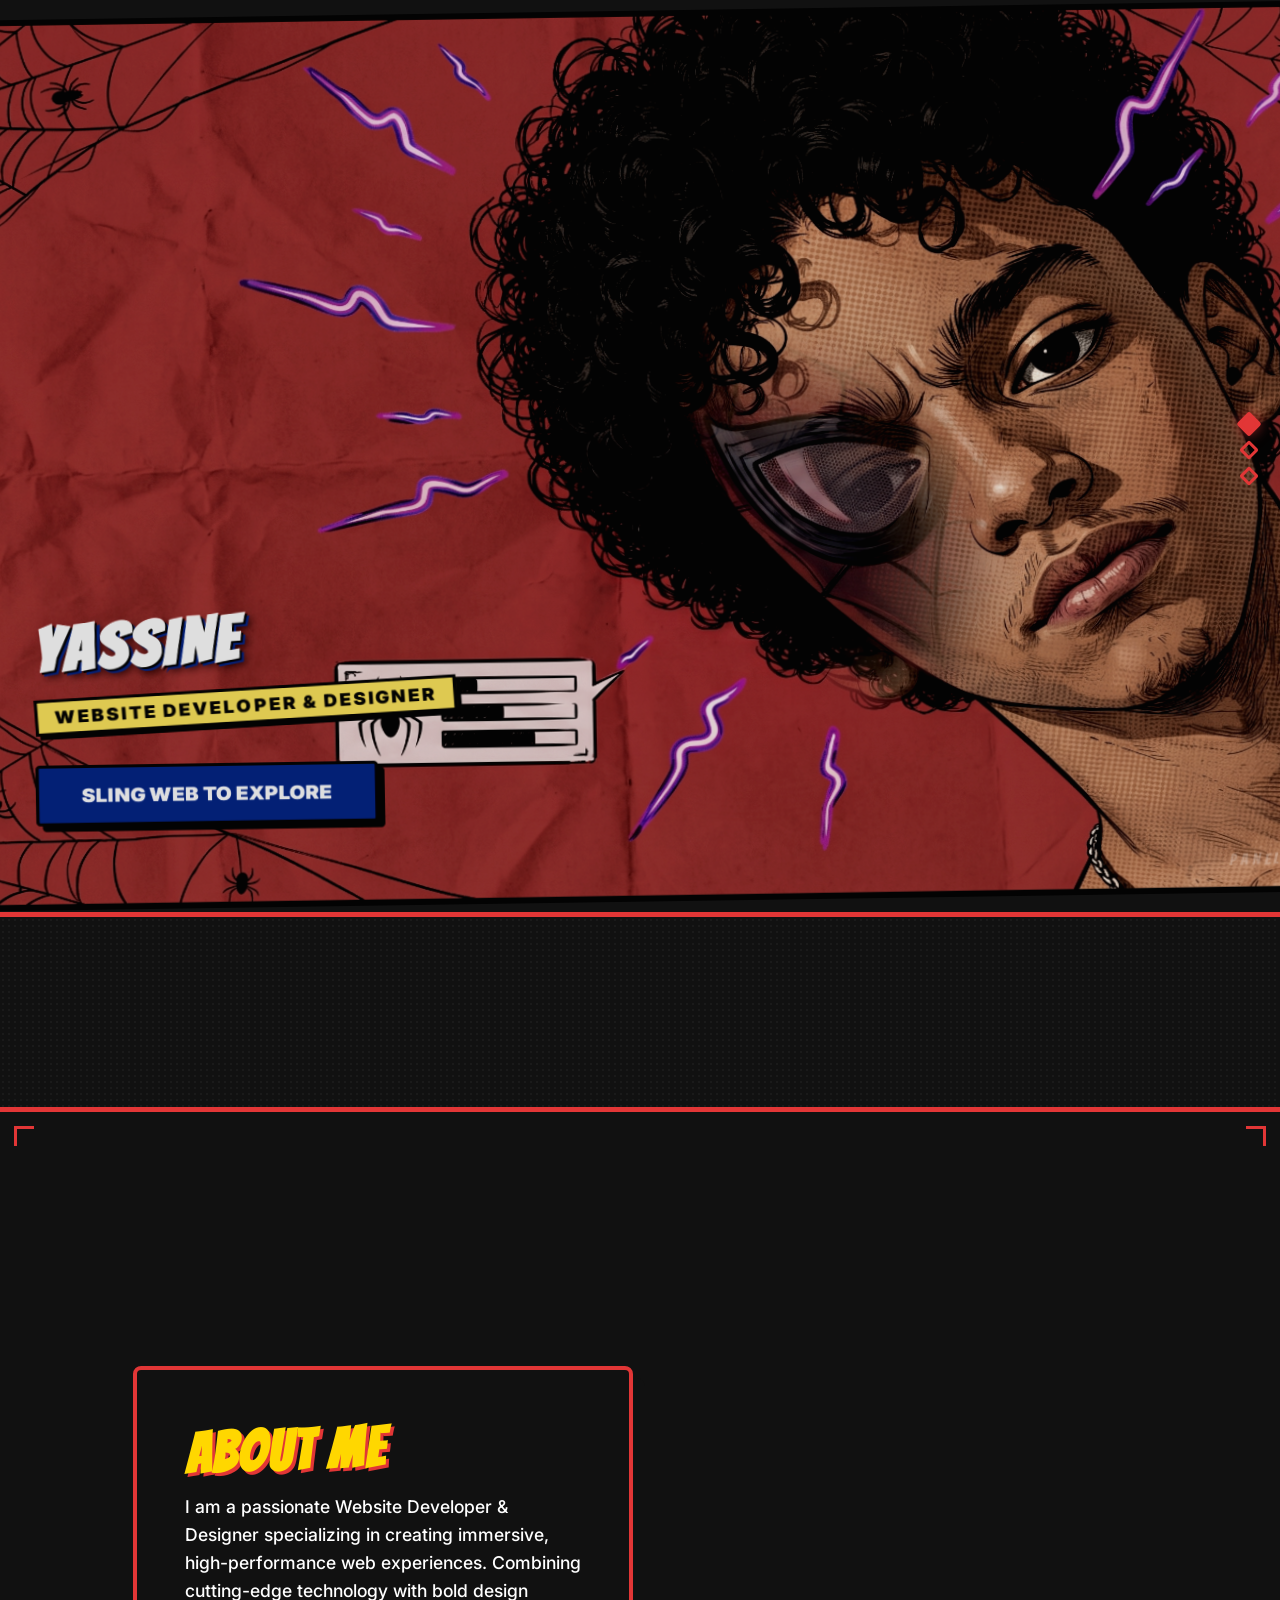
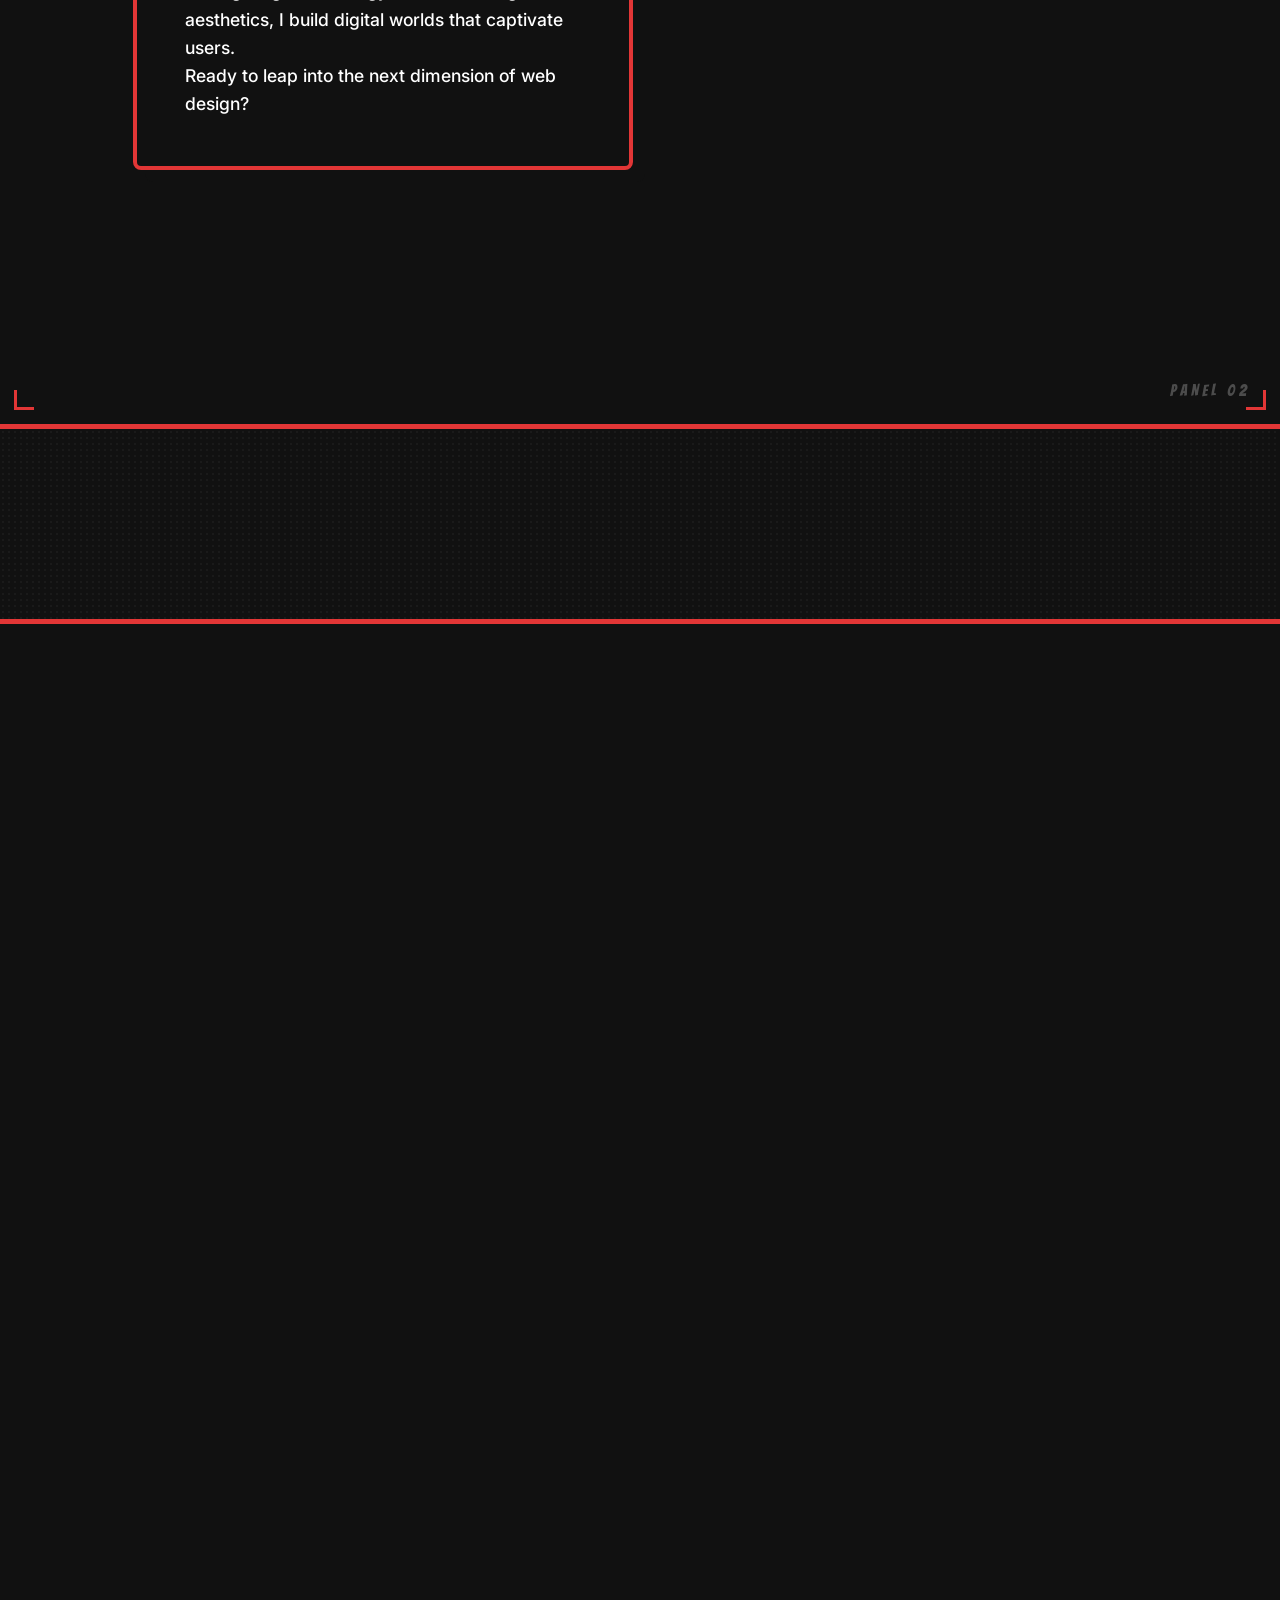
==== index.html @ cd7e31ed "Redesign Contact Section with dual-image canvas spotlight reveal" ====
<!DOCTYPE html>
<html lang="en">
<head>
    <meta charset="UTF-8">
    <meta name="viewport" content="width=device-width, initial-scale=1.0">
    <title>Yassine - Spider-Man Theme</title>
    <link rel="stylesheet" href="styles.css?v=5">
    <!-- Google Fonts for a comic book style -->
    <link href="https://fonts.googleapis.com/css2?family=Bangers&family=Inter:wght@400;700;900&display=swap" rel="stylesheet">
</head>
<body>

    <!-- ═══════════════ COMIC PANEL INDICATOR ═══════════════ -->
    <div class="comic-panel-indicator" id="panel-indicator">
        <span class="panel-dot active" data-panel="0"></span>
        <span class="panel-dot" data-panel="1"></span>
        <span class="panel-dot" data-panel="2"></span>
    </div>

    <!-- ═══════════════ PANEL 1 — HERO ═══════════════ -->
    <div class="comic-panel" id="panel-hero">
        <div class="panel-border">
            <div class="panel-corner panel-corner-tl"></div>
            <div class="panel-corner panel-corner-tr"></div>
            <div class="panel-corner panel-corner-bl"></div>
            <div class="panel-corner panel-corner-br"></div>
        </div>
        <section class="hero-section">
            <!-- Mouse reveal background effect -->
            <div class="hero-wrap">
                <div class="hero-base-img" style="background-image:url('Character_face_textured_backgrou…_2K_202607132149.jpeg');"></div>
                <canvas id="reveal-canvas"></canvas>
                <div class="hero-reveal-img" id="reveal-img" style="background-image:url('Change_character_to_cartoon_mask_202607132333.jpeg');"></div>
            </div>

            <!-- Content in the left corner -->
            <div class="hero-content">
                <div class="left-corner-container">
                    <h1 class="name-title">YASSINE</h1>
                    <h2 class="subtitle-info">Website Developer &amp; Designer</h2>
                    <button class="spidey-btn">
                        <span class="btn-text">Sling Web to Explore</span>
                        <span class="btn-shadow"></span>
                    </button>
                </div>
            </div>

            <!-- Panel number caption -->
            <div class="panel-caption">PANEL 01</div>
        </section>
    </div>

    <!-- ═══════════════ COMIC GUTTER (Hero → About) ═══════════════ -->
    <div class="comic-gutter" id="gutter-1">
        <div class="gutter-inner">
            <!-- Action lines SVG burst -->
            <svg class="action-lines" viewBox="0 0 1200 200" preserveAspectRatio="none">
                <g class="action-lines-group">
                    <line x1="600" y1="100" x2="0"    y2="0"   stroke="#e23636" stroke-width="2" opacity="0.5"/>
                    <line x1="600" y1="100" x2="150"  y2="0"   stroke="#e23636" stroke-width="1.5" opacity="0.4"/>
                    <line x1="600" y1="100" x2="300"  y2="0"   stroke="#0033cc" stroke-width="1" opacity="0.3"/>
                    <line x1="600" y1="100" x2="450"  y2="0"   stroke="#e23636" stroke-width="2" opacity="0.5"/>
                    <line x1="600" y1="100" x2="750"  y2="0"   stroke="#0033cc" stroke-width="1.5" opacity="0.4"/>
                    <line x1="600" y1="100" x2="900"  y2="0"   stroke="#e23636" stroke-width="1" opacity="0.3"/>
                    <line x1="600" y1="100" x2="1050" y2="0"   stroke="#0033cc" stroke-width="2" opacity="0.5"/>
                    <line x1="600" y1="100" x2="1200" y2="0"   stroke="#e23636" stroke-width="1.5" opacity="0.4"/>
                    <line x1="600" y1="100" x2="0"    y2="200" stroke="#0033cc" stroke-width="1.5" opacity="0.4"/>
                    <line x1="600" y1="100" x2="150"  y2="200" stroke="#e23636" stroke-width="1" opacity="0.3"/>
                    <line x1="600" y1="100" x2="300"  y2="200" stroke="#0033cc" stroke-width="2" opacity="0.5"/>
                    <line x1="600" y1="100" x2="450"  y2="200" stroke="#e23636" stroke-width="1.5" opacity="0.4"/>
                    <line x1="600" y1="100" x2="750"  y2="200" stroke="#0033cc" stroke-width="1" opacity="0.3"/>
                    <line x1="600" y1="100" x2="900"  y2="200" stroke="#e23636" stroke-width="2" opacity="0.5"/>
                    <line x1="600" y1="100" x2="1050" y2="200" stroke="#0033cc" stroke-width="1.5" opacity="0.4"/>
                    <line x1="600" y1="100" x2="1200" y2="200" stroke="#e23636" stroke-width="2" opacity="0.5"/>
                </g>
            </svg>
            <span class="gutter-sfx">THWIP!</span>
        </div>
    </div>

    <!-- ═══════════════ PANEL 2 — ABOUT ME ═══════════════ -->
    <div class="comic-panel" id="panel-about">
        <div class="panel-border">
            <div class="panel-corner panel-corner-tl"></div>
            <div class="panel-corner panel-corner-tr"></div>
            <div class="panel-corner panel-corner-bl"></div>
            <div class="panel-corner panel-corner-br"></div>
        </div>
        <section class="about-me-section" id="about-me">
            <video class="about-me-video" id="about-video" muted playsinline preload="auto">
                <source src="lmosta3mal 2.mp4" type="video/mp4">
            </video>

            <div class="about-me-card">
                <h2>About Me</h2>
                <p>I am a passionate Website Developer &amp; Designer specializing in creating immersive, high-performance web experiences. Combining cutting-edge technology with bold design aesthetics, I build digital worlds that captivate users.</p>
                <p class="highlight">Ready to leap into the next dimension of web design?</p>
            </div>

            <div class="panel-caption">PANEL 02</div>
        </section>
    </div>

    <!-- ═══════════════ COMIC GUTTER (About → Projects) ═══════════════ -->
    <div class="comic-gutter" id="gutter-2">
        <div class="gutter-inner">
            <svg class="action-lines" viewBox="0 0 1200 200" preserveAspectRatio="none">
                <g class="action-lines-group">
                    <line x1="0"   y1="100" x2="1200" y2="0"   stroke="#e23636" stroke-width="2" opacity="0.5"/>
                    <line x1="0"   y1="100" x2="1200" y2="50"  stroke="#0033cc" stroke-width="1.5" opacity="0.4"/>
                    <line x1="0"   y1="100" x2="1200" y2="100" stroke="#e23636" stroke-width="1" opacity="0.3"/>
                    <line x1="0"   y1="100" x2="1200" y2="150" stroke="#0033cc" stroke-width="1.5" opacity="0.4"/>
                    <line x1="0"   y1="100" x2="1200" y2="200" stroke="#e23636" stroke-width="2" opacity="0.5"/>
                    <line x1="200" y1="0"   x2="1000" y2="200" stroke="#0033cc" stroke-width="1" opacity="0.2"/>
                    <line x1="400" y1="0"   x2="800"  y2="200" stroke="#e23636" stroke-width="1.5" opacity="0.3"/>
                    <line x1="600" y1="0"   x2="600"  y2="200" stroke="#0033cc" stroke-width="2" opacity="0.4"/>
                    <line x1="800" y1="0"   x2="400"  y2="200" stroke="#e23636" stroke-width="1" opacity="0.2"/>
                    <line x1="1000" y1="0"  x2="200"  y2="200" stroke="#0033cc" stroke-width="1.5" opacity="0.3"/>
                </g>
            </svg>
            <span class="gutter-sfx">WHOOSH!</span>
        </div>
    </div>

    <!-- ═══════════════ PANEL 3 — PROJECTS ═══════════════ -->
    <div class="comic-panel" id="panel-projects">
        <div class="panel-border">
            <div class="panel-corner panel-corner-tl"></div>
            <div class="panel-corner panel-corner-tr"></div>
            <div class="panel-corner panel-corner-bl"></div>
            <div class="panel-corner panel-corner-br"></div>
        </div>
        <div class="comic-grid-wrapper" id="projects-wrapper">
            <div class="projects-header-grid">
                <h2>THE PROJECT FILES</h2>
                <p>HOVER TO REVEAL</p>
            </div>
            <div class="comic-page-grid">
                <!-- Project 1 (Tall) -->
                <div class="grid-panel panel-1">
                    <div class="panel-inner">
                        <div class="iframe-wrapper">
                            <iframe src="https://riham-construction.netlify.app" loading="lazy" scrolling="no" title="Riham Construction"></iframe>
                        </div>
                        <div class="comic-halftone-texture"></div>
                        <div class="panel-content">
                            <h3>RIHAM CONSTRUCTION</h3>
                            <a href="https://riham-construction.netlify.app" target="_blank" class="grid-btn">VISIT SITE</a>
                        </div>
                        <div class="sfx-popup">THWIP!</div>
                    </div>
                </div>
                <!-- Project 2 (Square) -->
                <div class="grid-panel panel-2">
                    <div class="panel-inner">
                        <div class="iframe-wrapper">
                            <iframe src="https://3alem-o-t3alem.netlify.app/" loading="lazy" scrolling="no" title="3alem o T3alem"></iframe>
                        </div>
                        <div class="comic-halftone-texture"></div>
                        <div class="panel-content">
                            <h3>3ALEM O T3ALEM</h3>
                            <a href="https://3alem-o-t3alem.netlify.app/" target="_blank" class="grid-btn">VISIT SITE</a>
                        </div>
                        <div class="sfx-popup">BAM!</div>
                    </div>
                </div>
                <!-- Project 3 (Square) -->
                <div class="grid-panel panel-3">
                    <div class="panel-inner">
                        <div class="iframe-wrapper">
                            <iframe src="https://ecomaroc-project.netlify.app/" loading="lazy" scrolling="no" title="EcoMaroc"></iframe>
                        </div>
                        <div class="comic-halftone-texture"></div>
                        <div class="panel-content">
                            <h3>ECOMAROC</h3>
                            <a href="https://ecomaroc-project.netlify.app/" target="_blank" class="grid-btn">VISIT SITE</a>
                        </div>
                        <div class="sfx-popup">POW!</div>
                    </div>
                </div>
                <!-- Project 4 (Wide) -->
                <div class="grid-panel panel-4">
                    <div class="panel-inner">
                        <div class="iframe-wrapper">
                            <iframe src="https://prismaoa.netlify.app" loading="lazy" scrolling="no" title="Prisma OA"></iframe>
                        </div>
                        <div class="comic-halftone-texture"></div>
                        <div class="panel-content">
                            <h3>PRISMA OA</h3>
                            <a href="https://prismaoa.netlify.app" target="_blank" class="grid-btn">VISIT SITE</a>
                        </div>
                        <div class="sfx-popup">SNIKT!</div>
                    </div>
                </div>
                <!-- Project 5 (Square) -->
                <div class="grid-panel panel-5">
                    <div class="panel-inner">
                        <div class="iframe-wrapper">
                            <iframe src="https://prmpti.netlify.app" loading="lazy" scrolling="no" title="Prmpti"></iframe>
                        </div>
                        <div class="comic-halftone-texture"></div>
                        <div class="panel-content">
                            <h3>PRMPTI</h3>
                            <a href="https://prmpti.netlify.app" target="_blank" class="grid-btn">VISIT SITE</a>
                        </div>
                        <div class="sfx-popup">WHAM!</div>
                    </div>
                </div>
                <!-- Project 6 (Tall) -->
                <div class="grid-panel panel-6">
                    <div class="panel-inner">
                        <div class="iframe-wrapper">
                            <iframe src="https://studioslux.netlify.app" loading="lazy" scrolling="no" title="Studios Lux"></iframe>
                        </div>
                        <div class="comic-halftone-texture"></div>
                        <div class="panel-content">
                            <h3>STUDIOS LUX</h3>
                            <a href="https://studioslux.netlify.app" target="_blank" class="grid-btn">VISIT SITE</a>
                        </div>
                        <div class="sfx-popup">ZAP!</div>
                    </div>
                </div>
                <!-- Project 7 (Wide) -->
                <div class="grid-panel panel-7">
                    <div class="panel-inner">
                        <div class="iframe-wrapper">
                            <iframe src="https://dashbordme.netlify.app" loading="lazy" scrolling="no" title="Dashbord Me"></iframe>
                        </div>
                        <div class="comic-halftone-texture"></div>
                        <div class="panel-content">
                            <h3>DASHBORD ME</h3>
                            <a href="https://dashbordme.netlify.app" target="_blank" class="grid-btn">VISIT SITE</a>
                        </div>
                        <div class="sfx-popup">KRACK!</div>
                    </div>
                </div>
                <!-- Project 8 (Square) -->
                <div class="grid-panel panel-8">
                    <div class="panel-inner">
                        <div class="iframe-wrapper">
                            <iframe src="https://waletusd.netlify.app" loading="lazy" scrolling="no" title="Walet USD"></iframe>
                        </div>
                        <div class="comic-halftone-texture"></div>
                        <div class="panel-content">
                            <h3>WALET USD</h3>
                            <a href="https://waletusd.netlify.app" target="_blank" class="grid-btn">VISIT SITE</a>
                        </div>
                        <div class="sfx-popup">BOOM!</div>
                    </div>
                </div>
                <!-- Project 9 (Wide) -->
                <div class="grid-panel panel-9">
                    <div class="panel-inner">
                        <div class="iframe-wrapper">
                            <iframe src="https://adhdpre.netlify.app" loading="lazy" scrolling="no" title="ADHD Pre"></iframe>
                        </div>
                        <div class="comic-halftone-texture"></div>
                        <div class="panel-content">
                            <h3>ADHD PRE</h3>
                            <a href="https://adhdpre.netlify.app" target="_blank" class="grid-btn">VISIT SITE</a>
                        </div>
                        <div class="sfx-popup">SMASH!</div>
                    </div>
                </div>
                <!-- Project 10 -->
                <div class="grid-panel panel-10">
                    <div class="panel-inner">
                        <div class="iframe-wrapper">
                            <iframe src="https://morocowonders.vercel.app/" loading="lazy" scrolling="no" title="Morocco Wonders"></iframe>
                        </div>
                        <div class="comic-halftone-texture"></div>
                        <div class="panel-content">
                            <h3>MOROCCO WONDERS</h3>
                            <a href="https://morocowonders.vercel.app/" target="_blank" class="grid-btn">VISIT SITE</a>
                        </div>
                        <div class="sfx-popup">THWIP!</div>
                    </div>
                </div>
            </div>
        </div>
    </div>

    <!-- ═══════════════ PANEL 4 — CONTACT ═══════════════ -->
    <div class="comic-panel contact-section" id="panel-contact">
        
        <!-- Dual Image Canvas Spotlight Setup -->
        <div class="contact-base-img" style="background-image:url('Character_with_mask_and_outfit_202607132314.jpeg');"></div>
        <canvas id="contact-reveal-canvas" style="display: none;"></canvas>
        <div class="contact-reveal-img" id="contact-reveal-img" style="background-image:url('Character_hanging_upside_down_web_202607141849.jpeg');"></div>

        <!-- UI Layer (Everything above the images) -->
        <div class="contact-ui-layer">
            
            <!-- Top Bar -->
            <div class="contact-top-bar">
                <div class="contact-logo">YASSINE<br>CHAIBI</div>
                <div class="contact-top-right">
                    <a href="#" class="contact-store-btn">
                        <svg width="16" height="16" viewBox="0 0 24 24" fill="none" stroke="currentColor" stroke-width="2" stroke-linecap="round" stroke-linejoin="round"><path d="M6 2L3 6v14a2 2 0 0 0 2 2h14a2 2 0 0 0 2-2V6l-3-4z"></path><line x1="3" y1="6" x2="21" y2="6"></line><path d="M16 10a4 4 0 0 1-8 0"></path></svg>
                        STORE
                    </a>
                    <button class="contact-menu-btn">
                        <span></span><span></span>
                    </button>
                </div>
            </div>

            <!-- Center Headline -->
            <div class="contact-headline-wrap">
                <div class="contact-signature">Let's build something amazing</div>
                <h2 class="contact-headline">ALWAYS <span class="accent-word">BRINGING</span><br>THE FIGHT.</h2>
            </div>

            <!-- Left & Right Columns -->
            <div class="contact-columns">
                <div class="contact-col left-col">
                    <div class="col-label">PAGES</div>
                    <ul class="col-nav">
                        <li><a href="#">HOME</a></li>
                        <li><a href="#">ON TRACK</a></li>
                        <li><a href="#">OFF TRACK</a></li>
                        <li><a href="#">CALENDAR</a></li>
                        <li><a href="#" class="accent-link">STORE</a></li>
                    </ul>
                </div>
                <div class="contact-col right-col">
                    <div class="col-label">FOLLOW ON</div>
                    <ul class="col-nav">
                        <li><a href="#">TIKTOK</a></li>
                        <li><a href="#">INSTAGRAM</a></li>
                        <li><a href="#">YOUTUBE</a></li>
                        <li><a href="#">TWITCH</a></li>
                    </ul>
                </div>
            </div>

            <!-- Bottom Bar -->
            <div class="contact-bottom-bar">
                <div class="partner-logos">
                    <span>Google</span>
                    <span>Ralph Lauren</span>
                    <span>Android</span>
                    <span>Uber</span>
                    <span>Quadrant</span>
                    <span>Bell</span>
                </div>
                <a href="mailto:chaibiyassine0801@gmail.com" class="contact-cta-btn">BUSINESS ENQUIRIES <svg width="16" height="16" viewBox="0 0 24 24" fill="none" stroke="currentColor" stroke-width="2" stroke-linecap="round" stroke-linejoin="round"><path d="M7 17l9.2-9.2M17 17V7H7"/></svg></a>
            </div>

        </div>
    </div>

    <!-- ═══════════════════════════════════════════════════ -->
    <!-- SCRIPTS -->
    <!-- ═══════════════════════════════════════════════════ -->

    <script>
    /* ── Hero Spotlight Reveal ── */
    (function() {
      const SPOTLIGHT_R = 260;
      const canvas = document.getElementById('reveal-canvas');
      const imgLayer = document.getElementById('reveal-img');
      const ctx = canvas.getContext('2d');
      const prefersReducedMotion = window.matchMedia('(prefers-reduced-motion: reduce)');

      function resizeCanvas() {
        canvas.width = window.innerWidth;
        canvas.height = window.innerHeight;
      }
      resizeCanvas();
      window.addEventListener('resize', resizeCanvas);

      const mouse = { x: canvas.width / 2, y: canvas.height / 2 };
      const smooth = { x: canvas.width / 2, y: canvas.height / 2 };
      let lastMouseMoveTime = 0;
      const MOUSE_TIMEOUT = 2000;

      window.addEventListener('mousemove', function(e) {
        mouse.x = e.clientX; mouse.y = e.clientY;
        lastMouseMoveTime = Date.now();
      });
      window.addEventListener('mouseleave', function() { lastMouseMoveTime = 0; });

      function loop() {
        const now = Date.now();
        let targetX = mouse.x, targetY = mouse.y;
        if (prefersReducedMotion.matches) {
            targetX = canvas.width / 2; targetY = canvas.height / 2;
        } else {
            const timeSinceMouse = now - lastMouseMoveTime;
            if (timeSinceMouse > MOUSE_TIMEOUT) {
                const t = now * 0.001;
                const ampX = canvas.width * 0.35, ampY = canvas.height * 0.35;
                const cx = canvas.width / 2, cy = canvas.height / 2;
                targetX = cx + Math.sin(t * 0.5) * ampX;
                targetY = cy + Math.cos(t * 0.3) * ampY;
                mouse.x = targetX; mouse.y = targetY;
            }
        }
        smooth.x += (targetX - smooth.x) * 0.05;
        smooth.y += (targetY - smooth.y) * 0.05;
        ctx.clearRect(0, 0, canvas.width, canvas.height);
        var grad = ctx.createRadialGradient(smooth.x, smooth.y, 0, smooth.x, smooth.y, SPOTLIGHT_R);
        grad.addColorStop(0, 'rgba(255,255,255,1)');
        grad.addColorStop(0.4, 'rgba(255,255,255,1)');
        grad.addColorStop(0.6, 'rgba(255,255,255,0.75)');
        grad.addColorStop(0.75, 'rgba(255,255,255,0.4)');
        grad.addColorStop(0.88, 'rgba(255,255,255,0.12)');
        grad.addColorStop(1, 'rgba(255,255,255,0)');
        ctx.beginPath();
        ctx.arc(smooth.x, smooth.y, SPOTLIGHT_R, 0, Math.PI * 2);
        ctx.fillStyle = grad;
        ctx.fill();
        var dataUrl = canvas.toDataURL();
        imgLayer.style.webkitMaskImage = 'url(' + dataUrl + ')';
        imgLayer.style.maskImage = 'url(' + dataUrl + ')';
        imgLayer.style.webkitMaskSize = '100% 100%';
        imgLayer.style.maskSize = '100% 100%';
        requestAnimationFrame(loop);
      }
      requestAnimationFrame(loop);
    })();
    </script>

    <script>
    /* ── About Me Video Ping-Pong ── */
    (function() {
      const aboutVideo = document.getElementById('about-video');
      let isReversing = false;
      let lastTime = performance.now();

      function pingPong(now) {
          if (!aboutVideo.duration) { lastTime = now; requestAnimationFrame(pingPong); return; }
          const delta = (now - lastTime) / 1000;
          lastTime = now;
          if (!isReversing) {
              if (aboutVideo.paused) aboutVideo.play().catch(e => {});
              if (aboutVideo.currentTime >= aboutVideo.duration - 0.05) { isReversing = true; aboutVideo.pause(); }
          } else {
              if (!aboutVideo.paused) aboutVideo.pause();
              aboutVideo.currentTime = Math.max(0, aboutVideo.currentTime - delta);
              if (aboutVideo.currentTime <= 0.05) { isReversing = false; }
          }
          requestAnimationFrame(pingPong);
      }
      requestAnimationFrame(pingPong);
    })();
    </script>

    <script>
    /* ══════════════════════════════════════════════════
       COMIC BOOK SCROLL TRANSITIONS
       ══════════════════════════════════════════════════ */
    document.addEventListener('DOMContentLoaded', () => {

        // ── 1. Panel scroll reveal animations ──
        const panels = document.querySelectorAll('.comic-panel');
        const gutters = document.querySelectorAll('.comic-gutter');
        const dots = document.querySelectorAll('.panel-dot');

        function animatePanels() {
            const vh = window.innerHeight;

            panels.forEach((panel, i) => {
                const rect = panel.getBoundingClientRect();
                
                // Target progress based on exact scroll position
                const targetProgress = rect.top / vh; 
                const targetExitProgress = Math.max(0, Math.min(1, 1 - (rect.bottom / vh)));

                // Initialize scroll data for physics (Lerp) if not exists
                if (!panel.scrollData) {
                    panel.scrollData = { progress: targetProgress, exitProgress: targetExitProgress };
                }

                // Apply Lerp (Linear Interpolation) for buttery smooth momentum
                panel.scrollData.progress += (targetProgress - panel.scrollData.progress) * 0.08;
                panel.scrollData.exitProgress += (targetExitProgress - panel.scrollData.exitProgress) * 0.08;

                const progress = panel.scrollData.progress;
                const exitProgress = panel.scrollData.exitProgress;

                // Add 3D perspective to the panel container for true tumbling depth
                panel.style.perspective = '1500px';

                if (i === 0) {
                    // Hero panel: peel away, turn black & white, go wide
                    panel.style.transform = `scaleX(${1 + exitProgress * 0.15}) scaleY(${1 - exitProgress * 0.05}) rotate(${exitProgress * -2}deg)`;
                    panel.style.filter = `grayscale(${exitProgress * 100}%) contrast(${100 + exitProgress * 50}%)`;
                    panel.style.opacity = 1 - exitProgress * 0.3;
                    
                    // Internal Parallax for Hero
                    const heroTitle = panel.querySelector('.hero-title');
                    if (heroTitle) heroTitle.style.transform = `translateY(${exitProgress * 150}px)`;

                } else {
                    if (progress >= 1) {
                        // Not in view yet (below screen)
                        panel.style.opacity = 0;
                        panel.style.transform = `translateY(120px) rotateX(-20deg) rotateY(${i % 2 === 0 ? 10 : -10}deg) scale(0.85)`;
                        panel.style.filter = 'none';
                    } else if (progress > 0 && rect.bottom > vh) {
                        // Panel is entering from bottom (Tumbling 3D entrance)
                        const enterT = Math.max(0, Math.min(1, 1 - progress)); // 0=just entering, 1=fully in

                        const isEven = i % 2 === 0;
                        const rotateZ = (1 - enterT) * (isEven ? 5 : -5);
                        const rotateX = (1 - enterT) * -20; // Tumble backward
                        const rotateY = (1 - enterT) * (isEven ? 10 : -10); 
                        const translateY = (1 - enterT) * 150;
                        const scale = 0.85 + enterT * 0.15;

                        panel.style.transform = `translateY(${translateY}px) rotateX(${rotateX}deg) rotateY(${rotateY}deg) rotateZ(${rotateZ}deg) scale(${scale})`;
                        panel.style.opacity = Math.min(1, enterT * 1.5);
                        panel.style.filter = 'none';

                        // Clip-path wipe
                        const clipProgress = Math.min(100, enterT * 130);
                        if (isEven) {
                            panel.style.clipPath = `polygon(0 0, ${clipProgress}% 0, ${clipProgress}% 100%, 0 100%)`;
                        } else {
                            panel.style.clipPath = `polygon(${100 - clipProgress}% 0, 100% 0, 100% 100%, ${100 - clipProgress}% 100%)`;
                        }
                    } else if (rect.bottom < vh) {
                        // Panel is exiting UPWARDS out of view
                        panel.style.transform = `scaleX(${1 + exitProgress * 0.1}) scaleY(${1 - exitProgress * 0.05})`;
                        panel.style.filter = `grayscale(${exitProgress * 100}%) contrast(${100 + exitProgress * 40}%) sepia(${exitProgress * 20}%)`;
                        panel.style.opacity = 1 - exitProgress * 0.2;
                        panel.style.clipPath = 'none';
                    } else {
                        // Fully resting in view
                        panel.style.transform = 'translateY(0) rotateX(0) rotateY(0) rotateZ(0) scale(1)';
                        panel.style.opacity = 1;
                        panel.style.clipPath = 'none';
                        panel.style.filter = 'none';
                    }

                    // --- Internal Parallax ---
                    // Example: Shift headers slightly based on enterT to create depth
                    const innerContent = panel.querySelector('.contact-headline, .projects-header-grid, .about-me-card');
                    if (innerContent && progress > 0 && progress < 1) {
                        const enterT = 1 - progress;
                        innerContent.style.transform = `translateY(${enterT * 50}px)`;
                    } else if (innerContent) {
                        innerContent.style.transform = `translateY(0)`;
                    }
                }
            });

            // ── Gutter animations (action lines & SFX burst with momentum) ──
            gutters.forEach(gutter => {
                const rect = gutter.getBoundingClientRect();
                const gutterCenter = rect.top + rect.height / 2;
                
                // Target proximity
                const distFromCenter = Math.abs(gutterCenter - vh / 2);
                const targetProximity = Math.max(0, 1 - distFromCenter / (vh * 0.6));

                // Lerp proximity for smooth explosions
                if (!gutter.scrollData) gutter.scrollData = { proximity: 0 };
                gutter.scrollData.proximity += (targetProximity - gutter.scrollData.proximity) * 0.1;
                const proximity = gutter.scrollData.proximity;

                const sfx = gutter.querySelector('.gutter-sfx');
                const lines = gutter.querySelector('.action-lines-group');

                if (proximity > 0.05) {
                    gutter.classList.add('active');
                    if (sfx) {
                        // Add horizontal fly-by motion to SFX
                        const flyX = (1 - proximity) * (gutterCenter > vh/2 ? 100 : -100); 
                        sfx.style.transform = `translateX(${flyX}px) scale(${0.5 + proximity * 0.8}) rotate(${-5 + proximity * 5}deg)`;
                        sfx.style.opacity = proximity;
                    }
                    if (lines) {
                        lines.style.transform = `scale(${0.8 + proximity * 0.3})`;
                        lines.style.opacity = proximity * 0.8;
                    }
                } else {
                    gutter.classList.remove('active');
                    if (sfx) { sfx.style.opacity = 0; sfx.style.transform = `translateX(100px) scale(0.5)`; }
                    if (lines) { lines.style.opacity = 0; }
                }
            });

            // ── Panel indicator dots ──
            let activePanel = 0;
            panels.forEach((panel, i) => {
                const rect = panel.getBoundingClientRect();
                if (rect.top < vh * 0.5 && rect.bottom > vh * 0.3) {
                    activePanel = i;
                }
            });
            dots.forEach((dot, i) => {
                dot.classList.toggle('active', i === activePanel);
            });

            requestAnimationFrame(animatePanels);
        }
        animatePanels();



        // ── 3. Click panel dots to scroll ──
        dots.forEach(dot => {
            dot.addEventListener('click', () => {
                const panelIndex = parseInt(dot.dataset.panel);
                if (panels[panelIndex]) {
                    panels[panelIndex].scrollIntoView({ behavior: 'smooth', block: 'start' });
                }
            });
        });

        // ── 4. Contact Section Canvas Spotlight Reveal ──
        (function() {
            const SPOTLIGHT_R = window.innerWidth < 768 ? 150 : 250;
            const canvas = document.getElementById('contact-reveal-canvas');
            const imgLayer = document.getElementById('contact-reveal-img');
            const contactSection = document.getElementById('panel-contact');
            
            if (!canvas || !imgLayer || !contactSection) return;
            
            const ctx = canvas.getContext('2d');
            
            function resizeCanvas() { 
                const rect = contactSection.getBoundingClientRect();
                canvas.width = rect.width; 
                canvas.height = rect.height; 
            }
            resizeCanvas();
            window.addEventListener('resize', resizeCanvas);

            const mouse = { x: -999, y: -999 };
            const smooth = { x: -999, y: -999 };
            let isHovering = false;

            contactSection.addEventListener('mousemove', e => { 
                // Get mouse coordinates relative to the contact section
                const rect = contactSection.getBoundingClientRect();
                mouse.x = e.clientX - rect.left; 
                mouse.y = e.clientY - rect.top; 
                isHovering = true;
            });
            
            contactSection.addEventListener('mouseleave', () => {
                isHovering = false;
            });

            // Touch fallback for mobile
            contactSection.addEventListener('touchmove', e => {
                if (e.touches.length > 0) {
                    const rect = contactSection.getBoundingClientRect();
                    mouse.x = e.touches[0].clientX - rect.left;
                    mouse.y = e.touches[0].clientY - rect.top;
                    isHovering = true;
                }
            });

            let time = 0;

            function loop() {
                // If not hovering, do an auto-looping figure-8 or drift
                if (!isHovering) {
                    time += 0.01;
                    const cx = canvas.width / 2;
                    const cy = canvas.height / 2;
                    // Gentle figure-8 path
                    mouse.x = cx + Math.sin(time * 1.5) * (canvas.width * 0.25);
                    mouse.y = cy + Math.sin(time * 3) * (canvas.height * 0.15);
                }

                smooth.x += (mouse.x - smooth.x) * 0.1;
                smooth.y += (mouse.y - smooth.y) * 0.1;
                
                ctx.clearRect(0, 0, canvas.width, canvas.height);

                const grad = ctx.createRadialGradient(smooth.x, smooth.y, 0, smooth.x, smooth.y, SPOTLIGHT_R);
                grad.addColorStop(0, 'rgba(255,255,255,1)');
                grad.addColorStop(0.4, 'rgba(255,255,255,1)');
                grad.addColorStop(0.6, 'rgba(255,255,255,0.75)');
                grad.addColorStop(0.75, 'rgba(255,255,255,0.4)');
                grad.addColorStop(0.88, 'rgba(255,255,255,0.12)');
                grad.addColorStop(1, 'rgba(255,255,255,0)');

                ctx.beginPath();
                ctx.arc(smooth.x, smooth.y, SPOTLIGHT_R, 0, Math.PI * 2);
                ctx.fillStyle = grad;
                ctx.fill();

                const dataUrl = canvas.toDataURL();
                imgLayer.style.webkitMaskImage = 'url(' + dataUrl + ')';
                imgLayer.style.maskImage = 'url(' + dataUrl + ')';
                imgLayer.style.webkitMaskSize = '100% 100%';
                imgLayer.style.maskSize = '100% 100%';

                requestAnimationFrame(loop);
            }
            requestAnimationFrame(loop);
        })();
    });
    </script>
</body>
</html>
---- styles.css ----
:root {
    --spidey-red: #e23636;
    --spidey-blue: #0033cc;
    --spidey-dark: #111111;
    --spidey-light: #ffffff;
}

* {
    margin: 0;
    padding: 0;
    box-sizing: border-box;
}

body {
    font-family: 'Inter', sans-serif;
    background-color: var(--spidey-dark);
    overflow-x: hidden;
}

.hero-section {
    position: relative;
    width: 100vw;
    height: 100vh;
    background-color: var(--spidey-red);
    /* Fallback radial gradient to make it look dynamic if image doesn't load */
    background: radial-gradient(circle at 30% 70%, #ff4d4d, var(--spidey-red) 70%, #990000);
    overflow: hidden;
}

.hero-wrap {
  position: absolute;
  top: 0;
  left: 0;
  width: 100%;
  height: 100%;
  overflow: hidden;
  z-index: 1;
}
.hero-base-img,
.hero-reveal-img {
  position: absolute;
  inset: 0;
  background-size: cover;
  background-repeat: no-repeat;
  background-position: center;
}
.hero-base-img { z-index: 5; }
.hero-reveal-img { z-index: 7; pointer-events: none; }

#reveal-canvas { display: none; }

/* Navbar top left */
.navbar {
    position: absolute;
    top: 2rem;
    left: 4rem;
    z-index: 10;
    display: flex;
    align-items: center;
    justify-content: flex-start;
}

.nav-logo {
    display: flex;
    align-items: center;
    justify-content: center;
    animation: pulse 2s infinite;
}

.nav-logo svg {
    filter: drop-shadow(0 0 5px var(--spidey-red));
}

.nav-links {
    display: flex;
    list-style: none;
    gap: 1rem;
}

.nav-links a {
    text-decoration: none;
    color: var(--spidey-light);
    font-family: 'Inter', sans-serif;
    font-weight: 900;
    font-size: 0.85rem;
    text-transform: uppercase;
    letter-spacing: 1px;
    transition: all 0.2s ease;
    padding: 0.5rem 1rem;
    display: inline-block;
    border: 3px solid var(--spidey-dark);
    border-radius: 4px;
    box-shadow: 4px 4px 0px var(--spidey-dark);
    position: relative;
    overflow: hidden;
}

/* Halftone comic texture overlay on the buttons */
.nav-links a::before {
    content: '';
    position: absolute;
    inset: 0;
    background-image: radial-gradient(rgba(255,255,255,0.15) 20%, transparent 20%);
    background-size: 4px 4px;
    pointer-events: none;
}

/* First choice blue */
.nav-links li:first-child a {
    background-color: var(--spidey-blue);
}

/* Second choice black */
.nav-links li:last-child a {
    background-color: var(--spidey-dark);
}

.nav-links a:hover, .nav-links a.active {
    color: #ffd700;
    transform: translate(-2px, -2px);
    box-shadow: 8px 8px 0px var(--spidey-dark);
}

.nav-links li:first-child a:hover {
    background-color: #1a53ff;
}

.nav-links li:last-child a:hover {
    background-color: var(--spidey-red);
}

@keyframes pulse {
    0% { transform: scale(1); }
    50% { transform: scale(1.1); }
    100% { transform: scale(1); }
}

/* Content aligned to the bottom left corner */
.hero-content {
    position: absolute;
    bottom: 5rem;
    left: 4rem;
    z-index: 10;
}

.left-corner-container {
    display: flex;
    flex-direction: column;
    align-items: flex-start;
    gap: 1.5rem;
}

.name-title {
    font-family: 'Bangers', cursive;
    font-size: 4rem;
    color: var(--spidey-light);
    text-transform: uppercase;
    line-height: 0.9;
    letter-spacing: 3px;
    /* Comic book 3D text effect */
    text-shadow: 
        2px 2px 0px var(--spidey-dark),
        4px 4px 0px var(--spidey-blue),
        6px 6px 8px rgba(0,0,0,0.6);
    transform: rotate(-3deg);
    animation: dropIn 1s cubic-bezier(0.175, 0.885, 0.32, 1.275) forwards;
}

.subtitle-info {
    font-family: 'Inter', sans-serif;
    font-size: 1.1rem;
    color: var(--spidey-dark);
    background-color: #ffd700; /* Comic book gold/yellow */
    padding: 0.3rem 1rem;
    border: 3px solid var(--spidey-dark);
    box-shadow: 4px 4px 0px var(--spidey-dark);
    font-weight: 900;
    text-transform: uppercase;
    letter-spacing: 2px;
    margin-top: -0.5rem; /* Pull it slightly closer to the title */
    transform: rotate(-3deg); /* Match the comic tilt */
    animation: dropIn 1s cubic-bezier(0.175, 0.885, 0.32, 1.275) forwards;
    animation-delay: 0.15s;
    opacity: 0; /* Wait for animation delay to appear */
    display: inline-block;
}

/* Spidey styled button */
.spidey-btn {
    position: relative;
    background: transparent;
    border: none;
    cursor: pointer;
    outline: none;
    margin-top: 1rem;
}

.btn-text {
    display: block;
    padding: 1rem 2.5rem;
    font-family: 'Inter', sans-serif;
    font-weight: 900;
    font-size: 1.2rem;
    text-transform: uppercase;
    color: var(--spidey-light);
    background-color: var(--spidey-blue);
    border: 3px solid var(--spidey-dark);
    border-radius: 4px;
    position: relative;
    z-index: 2;
    transition: transform 0.2s ease;
}

.btn-shadow {
    position: absolute;
    top: 0;
    left: 0;
    width: 100%;
    height: 100%;
    background-color: var(--spidey-dark);
    border-radius: 4px;
    z-index: 1;
    transform: translate(6px, 6px);
    transition: transform 0.2s ease;
}

.spidey-btn:hover .btn-text {
    transform: translate(-2px, -2px);
    background-color: #1a53ff;
}

.spidey-btn:hover .btn-shadow {
    transform: translate(8px, 8px);
}

.spidey-btn:active .btn-text {
    transform: translate(4px, 4px);
}

.spidey-btn:active .btn-shadow {
    transform: translate(2px, 2px);
}

/* Animations */
@keyframes dropIn {
    0% {
        opacity: 0;
        transform: translateY(-100px) rotate(-15deg) scale(1.2);
    }
    100% {
        opacity: 1;
        transform: translateY(0) rotate(-3deg) scale(1);
    }
}

/* ═══════════════════════════════════════════════════
   COMIC PANEL FRAMEWORK
   ═══════════════════════════════════════════════════ */

.comic-panel {
    position: relative;
    will-change: transform, opacity, clip-path;
    transform-origin: center center;
    /* Thick black border = comic panel edge */
    border: 6px solid var(--spidey-dark);
    background: var(--spidey-dark);
    overflow: hidden;
}

/* Override overflow for the projects panel so position: sticky horizontal scroll works */
#panel-projects {
    overflow: visible;
}

/* Decorative panel border overlay */
.panel-border {
    position: absolute;
    inset: 0;
    z-index: 100;
    pointer-events: none;
}

/* Corner rivets / staples */
.panel-corner {
    position: absolute;
    width: 20px;
    height: 20px;
    border: 3px solid var(--spidey-red);
    z-index: 101;
}
.panel-corner-tl { top: 8px; left: 8px; border-right: none; border-bottom: none; }
.panel-corner-tr { top: 8px; right: 8px; border-left: none; border-bottom: none; }
.panel-corner-bl { bottom: 8px; left: 8px; border-right: none; border-top: none; }
.panel-corner-br { bottom: 8px; right: 8px; border-left: none; border-top: none; }

/* Panel number caption */
.panel-caption {
    position: absolute;
    bottom: 1.2rem;
    right: 1.5rem;
    font-family: 'Bangers', cursive;
    font-size: 1rem;
    color: rgba(255, 255, 255, 0.25);
    letter-spacing: 4px;
    z-index: 50;
    text-transform: uppercase;
}

/* ═══════════════════════════════════════════════════
   COMIC GUTTER (between panels)
   ═══════════════════════════════════════════════════ */
.comic-gutter {
    position: relative;
    width: 100%;
    height: 200px;
    background: var(--spidey-dark);
    overflow: hidden;
    z-index: 60;
    /* Halftone texture in the gutter */
    background-image: radial-gradient(rgba(255,255,255,0.04) 20%, transparent 20%);
    background-size: 6px 6px;
    /* Top and bottom red lines like comic panel gutters */
    border-top: 5px solid var(--spidey-red);
    border-bottom: 5px solid var(--spidey-red);
}

.gutter-inner {
    position: relative;
    width: 100%;
    height: 100%;
    display: flex;
    align-items: center;
    justify-content: center;
}

/* Action lines SVG */
.action-lines {
    position: absolute;
    inset: 0;
    width: 100%;
    height: 100%;
}

.action-lines-group {
    transform-origin: center center;
    opacity: 0;
    transition: opacity 0.3s ease, transform 0.3s ease;
}

/* Onomatopoeia SFX text */
.gutter-sfx {
    font-family: 'Bangers', cursive;
    font-size: clamp(3rem, 8vw, 6rem);
    color: #ffd700;
    text-shadow:
        3px 3px 0px var(--spidey-red),
        6px 6px 0px var(--spidey-dark);
    letter-spacing: 5px;
    z-index: 10;
    opacity: 0;
    transform: scale(0.5) rotate(-5deg);
    transition: transform 0.4s cubic-bezier(0.175, 0.885, 0.32, 1.275), opacity 0.3s ease;
    pointer-events: none;
    /* Halftone dots inside the text — comic style */
    -webkit-text-stroke: 2px var(--spidey-dark);
}

.comic-gutter.active .gutter-sfx {
    opacity: 1;
    transform: scale(1) rotate(0deg);
}

/* ═══════════════════════════════════════════════════
   PANEL INDICATOR (fixed on right side)
   ═══════════════════════════════════════════════════ */
.comic-panel-indicator {
    position: fixed;
    right: 1.5rem;
    top: 50%;
    transform: translateY(-50%);
    display: flex;
    flex-direction: column;
    gap: 12px;
    z-index: 9999;
}

.panel-dot {
    width: 14px;
    height: 14px;
    border: 3px solid var(--spidey-red);
    border-radius: 2px;
    background: transparent;
    cursor: pointer;
    transition: all 0.3s ease;
    transform: rotate(45deg);
}

.panel-dot.active {
    background: var(--spidey-red);
    box-shadow: 0 0 10px rgba(226, 54, 54, 0.6);
    transform: rotate(45deg) scale(1.3);
}

.panel-dot:hover {
    background: #ffd700;
    border-color: #ffd700;
}

/* ═══════════════════════════════════════════════════
   EXISTING SECTION STYLES (preserved)
   ═══════════════════════════════════════════════════ */

/* --- About Me Section (Developer Page) --- */
.about-me-section {
    position: relative;
    width: 100%;
    min-height: 100vh;
    background-color: var(--spidey-dark);
    overflow: hidden;
    display: flex;
    align-items: center;
    justify-content: flex-start;
}

.about-me-video {
    position: absolute;
    top: 0;
    left: 0;
    width: 100%;
    height: 100%;
    object-fit: cover;
    z-index: 1;
    pointer-events: none;
}

.about-me-card {
    position: relative;
    z-index: 10;
    background-color: rgba(17, 17, 17, 0.85);
    border: 4px solid var(--spidey-red);
    box-shadow: 12px 12px 0px var(--spidey-dark);
    padding: 3rem;
    max-width: 500px;
    margin-left: 10%;
    color: var(--spidey-light);
    border-radius: 8px;
    background-image: radial-gradient(rgba(255,255,255,0.05) 20%, transparent 20%);
    background-size: 4px 4px;
}

.about-me-card h2 {
    font-family: 'Bangers', cursive;
    font-size: 3.5rem;
    color: #ffd700;
    margin-bottom: 1rem;
    letter-spacing: 2px;
    text-shadow: 3px 3px 0px var(--spidey-red);
    transform: rotate(-2deg);
}

.about-me-card p {
    font-family: 'Inter', sans-serif;
    font-size: 1.1rem;
    line-height: 1.6;
    font-weight: 500;
}
/* --- Premium Horizontal Scroll Projects Section --- */
/* --- Interactive Comic Grid Projects Section --- */
.comic-grid-wrapper {
    position: relative;
    width: 100vw;
    min-height: 100vh;
    padding: 4rem 2rem;
    background-color: var(--spidey-dark);
    background-image: 
        radial-gradient(rgba(255, 255, 255, 0.1) 2px, transparent 2px),
        radial-gradient(rgba(255, 255, 255, 0.1) 2px, transparent 2px);
    background-size: 30px 30px;
    background-position: 0 0, 15px 15px;
    display: flex;
    flex-direction: column;
    align-items: center;
}

.projects-header-grid {
    text-align: center;
    margin-bottom: 3rem;
    z-index: 20;
    transform: rotate(-2deg);
}

.projects-header-grid h2 {
    font-family: 'Bangers', cursive;
    font-size: 5rem;
    color: #fff;
    text-shadow: 
        5px 5px 0px var(--spidey-dark),
        10px 10px 0px var(--spidey-red);
    letter-spacing: 4px;
    margin: 0;
}

.projects-header-grid p {
    font-family: 'Inter', sans-serif;
    color: #ffd700;
    font-size: 1.5rem;
    font-weight: 900;
    background: var(--spidey-dark);
    display: inline-block;
    padding: 0.2rem 1rem;
    border: 3px solid #ffd700;
    box-shadow: 4px 4px 0 rgba(0,0,0,0.5);
    margin-top: -10px;
    position: relative;
    z-index: 1;
}

/* The Grid Layout */
.comic-page-grid {
    display: grid;
    grid-template-columns: repeat(4, 1fr);
    grid-auto-rows: 250px;
    gap: 15px;
    width: 100%;
    max-width: 1400px;
    position: relative;
}

/* Make it responsive */
@media (max-width: 1024px) {
    .comic-page-grid {
        grid-template-columns: repeat(2, 1fr);
    }
}
@media (max-width: 600px) {
    .comic-page-grid {
        grid-template-columns: 1fr;
    }
}

/* Irregular panel sizing to look like a comic page */
.panel-1 { grid-column: span 2; grid-row: span 2; } /* Large feature */
.panel-2 { grid-column: span 1; grid-row: span 1; } /* Small square */
.panel-3 { grid-column: span 1; grid-row: span 1; } /* Small square */
.panel-4 { grid-column: span 2; grid-row: span 1; } /* Wide strip */
.panel-5 { grid-column: span 1; grid-row: span 1; } /* Small square */
.panel-6 { grid-column: span 1; grid-row: span 2; } /* Tall portrait */
.panel-7 { grid-column: span 2; grid-row: span 1; } /* Wide strip */
.panel-8 { grid-column: span 1; grid-row: span 1; } /* Small square */
.panel-9 { grid-column: span 2; grid-row: span 1; } /* Wide strip */
.panel-10 { grid-column: span 2; grid-row: span 1; } /* Wide strip */

@media (max-width: 1024px) {
    .panel-1 { grid-column: span 2; grid-row: span 2; }
    .panel-4, .panel-7, .panel-9, .panel-10 { grid-column: span 2; }
}
@media (max-width: 600px) {
    .grid-panel { grid-column: span 1 !important; grid-row: span 1 !important; }
}

.grid-panel {
    position: relative;
    width: 100%;
    height: 100%;
    /* Create the comic border structure */
    border: 6px solid var(--spidey-dark);
    background: #fff;
    box-sizing: border-box;
    cursor: pointer;
    perspective: 1000px;
    transition: transform 0.3s cubic-bezier(0.175, 0.885, 0.32, 1.275);
    z-index: 1;
}

/* Base style: Faded, grayscale, heavy comic print effect */
.panel-inner {
    width: 100%;
    height: 100%;
    position: relative;
    background-size: cover;
    background-position: center;
    overflow: hidden;
    filter: grayscale(100%) sepia(20%) contrast(120%);
    transition: all 0.4s ease;
}

/* Scaled Iframe for Live Preview */
.iframe-wrapper {
    position: absolute;
    top: 0;
    left: 0;
    width: 200%; /* Render at 200% width */
    height: 200%; /* Render at 200% height */
    transform: scale(0.5); /* Scale it down to fit perfectly */
    transform-origin: top left;
    pointer-events: none; /* Let hover events pass through to the panel */
}

.iframe-wrapper iframe {
    width: 100%;
    height: 100%;
    border: none;
    background: #fff;
}

/* Halftone dots overlay */
.comic-halftone-texture {
    position: absolute;
    inset: 0;
    background-image: radial-gradient(#000 25%, transparent 25%);
    background-size: 6px 6px;
    opacity: 0.3;
    mix-blend-mode: multiply;
    transition: opacity 0.4s ease;
    pointer-events: none;
}

/* Content hidden by default */
.panel-content {
    position: absolute;
    bottom: 0;
    left: 0;
    width: 100%;
    padding: 1.5rem;
    background: linear-gradient(to top, rgba(0,0,0,0.9), transparent);
    color: white;
    transform: translateY(100%);
    transition: transform 0.3s ease;
}

.panel-content h3 {
    font-family: 'Bangers', cursive;
    font-size: 2.5rem;
    margin: 0 0 10px 0;
    letter-spacing: 2px;
    text-shadow: 2px 2px 0 var(--spidey-dark);
}

.grid-btn {
    display: inline-block;
    background: #ffd700;
    color: var(--spidey-dark);
    font-family: 'Bangers', cursive;
    font-size: 1.2rem;
    padding: 8px 20px;
    border: 3px solid var(--spidey-dark);
    text-decoration: none;
    box-shadow: 4px 4px 0 var(--spidey-dark);
    transition: transform 0.2s;
}

.grid-btn:hover {
    background: var(--spidey-blue);
    color: white;
    transform: translate(-2px, -2px);
    box-shadow: 6px 6px 0 var(--spidey-dark);
}

/* Huge SFX hidden by default */
.sfx-popup {
    position: absolute;
    top: 50%;
    left: 50%;
    transform: translate(-50%, -50%) scale(0) rotate(-10deg);
    font-family: 'Bangers', cursive;
    font-size: 4rem;
    color: #ffd700;
    text-shadow: 4px 4px 0 var(--spidey-dark), -2px -2px 0 var(--spidey-red);
    opacity: 0;
    pointer-events: none;
    transition: all 0.4s cubic-bezier(0.175, 0.885, 0.32, 1.275);
    z-index: 10;
}

/* Alternating colors for SFX */
.panel-1 .sfx-popup, .panel-4 .sfx-popup, .panel-7 .sfx-popup, .panel-9 .sfx-popup { color: var(--spidey-light); text-shadow: 4px 4px 0 var(--spidey-red), 8px 8px 0 var(--spidey-dark); }
.panel-2 .sfx-popup, .panel-5 .sfx-popup, .panel-8 .sfx-popup { color: var(--spidey-light); text-shadow: 4px 4px 0 var(--spidey-blue), 8px 8px 0 var(--spidey-dark); }


/* --- THE HOVER EXPLOSION --- */
.grid-panel:hover {
    z-index: 10;
    transform: scale(1.05) translateY(-10px);
    box-shadow: 
        15px 15px 0px rgba(0,0,0,0.5),
        0 0 30px rgba(226, 54, 54, 0.5); /* red glow */
    border-color: var(--spidey-red);
}

.grid-panel:nth-child(even):hover {
    border-color: var(--spidey-blue);
    box-shadow: 
        15px 15px 0px rgba(0,0,0,0.5),
        0 0 30px rgba(43, 76, 126, 0.5); /* blue glow */
}

/* Reveal the color */
.grid-panel:hover .panel-inner {
    filter: grayscale(0%) sepia(0%) contrast(100%);
}

/* Remove the heavy dots */
.grid-panel:hover .comic-halftone-texture {
    opacity: 0;
}

/* Slide up content */
.grid-panel:hover .panel-content {
    transform: translateY(0);
}

/* Explode the SFX */
.grid-panel:hover .sfx-popup {
    opacity: 1;
    transform: translate(-50%, -50%) scale(1.5) rotate(10deg);
}


/* --- AI Generator Page Styles --- */
.ai-hero-section {
    position: relative;
    width: 100vw;
    height: 100dvh;
    background-color: var(--spidey-dark);
    overflow: hidden;
}

/* Scroll container — gives scrollable height for the video scrub */
.scroll-container {
    position: relative;
    width: 100%;
    height: 500vh; /* 5× viewport = scroll runway length */
}

.scroll-container .ai-hero-section {
    position: sticky;
    top: 0;
}

.ai-hero-video {
    position: absolute;
    top: 50%;
    left: 50%;
    transform: translate(-50%, -50%) scale(1.15);
    min-width: 100%;
    min-height: 100%;
    width: auto;
    height: auto;
    object-fit: cover;
    z-index: 1;
    pointer-events: none;
}

/* ─── Hero Brand (YASSINE AI — first frame) ─── */
.hero-brand {
    position: absolute;
    bottom: 6rem;
    left: 4.5rem;
    z-index: 8;
    cursor: default;
    will-change: transform, opacity;
}

.brand-glow {
    position: absolute;
    top: 50%;
    left: 50%;
    width: 200px;
    height: 200px;
    transform: translate(-50%, -50%);
    background: radial-gradient(circle, rgba(226, 54, 54, 0.25) 0%, transparent 70%);
    border-radius: 50%;
    filter: blur(40px);
    pointer-events: none;
    transition: all 0.5s ease;
}

.hero-brand:hover .brand-glow {
    width: 320px;
    height: 320px;
    background: radial-gradient(circle, rgba(226, 54, 54, 0.45) 0%, rgba(255, 215, 0, 0.15) 50%, transparent 70%);
}

.brand-title {
    display: flex;
    align-items: baseline;
    gap: 0.8rem;
    position: relative;
    z-index: 2;
    transition: transform 0.4s cubic-bezier(0.25, 0.46, 0.45, 0.94);
}

.hero-brand:hover .brand-title {
    transform: translateY(-4px);
}

.brand-first {
    font-family: 'Outfit', sans-serif;
    font-size: clamp(3rem, 7vw, 5.5rem);
    font-weight: 900;
    color: #ffffff;
    letter-spacing: -2px;
    text-transform: uppercase;
    text-shadow: 0 4px 30px rgba(0, 0, 0, 0.5);
    transition: text-shadow 0.4s ease;
}

.hero-brand:hover .brand-first {
    text-shadow:
        0 4px 30px rgba(0, 0, 0, 0.5),
        0 0 40px rgba(226, 54, 54, 0.4);
}

.brand-second {
    font-family: 'Outfit', sans-serif;
    font-size: clamp(3rem, 7vw, 5.5rem);
    font-weight: 300;
    color: transparent;
    -webkit-text-stroke: 2px rgba(255, 255, 255, 0.7);
    letter-spacing: 4px;
    text-transform: uppercase;
    transition: all 0.4s ease;
}

.hero-brand:hover .brand-second {
    -webkit-text-stroke: 2px #e23636;
    text-shadow: 0 0 30px rgba(226, 54, 54, 0.3);
}

.brand-line {
    width: 60px;
    height: 3px;
    background: linear-gradient(90deg, #e23636, #ffd700);
    margin: 1rem 0;
    border-radius: 3px;
    transition: width 0.5s ease;
}

.hero-brand:hover .brand-line {
    width: 120px;
}

.brand-tagline {
    font-family: 'Inter', sans-serif;
    font-size: 0.8rem;
    font-weight: 400;
    color: rgba(255, 255, 255, 0.4);
    letter-spacing: 5px;
    text-transform: uppercase;
    transition: color 0.4s ease, letter-spacing 0.4s ease;
}

.hero-brand:hover .brand-tagline {
    color: rgba(255, 255, 255, 0.7);
    letter-spacing: 7px;
}

/* ─── Scroll-driven Titles (Left Side) ─── */
.scroll-titles {
    position: absolute;
    inset: 0;
    z-index: 5;
    pointer-events: none;
}

.scroll-title {
    position: absolute;
    bottom: 6rem;
    left: 4.5rem;
    opacity: 0;
    pointer-events: none;
    will-change: transform, opacity;
    display: flex;
    flex-direction: column;
    gap: 0.4rem;
}

.st-accent {
    width: 40px;
    height: 4px;
    background: linear-gradient(90deg, #e23636, #ffd700);
    border-radius: 4px;
    margin-bottom: 0.5rem;
}

.st-number {
    font-family: 'Outfit', sans-serif;
    font-size: 0.75rem;
    font-weight: 600;
    color: rgba(255, 255, 255, 0.3);
    letter-spacing: 5px;
}

.st-heading {
    font-family: 'Outfit', sans-serif;
    font-size: clamp(2rem, 5vw, 3.8rem);
    font-weight: 900;
    color: #ffffff;
    line-height: 1.05;
    letter-spacing: -1px;
    text-transform: uppercase;
    margin: 0;
    text-shadow:
        0 2px 20px rgba(0, 0, 0, 0.7),
        0 0 40px rgba(0, 0, 0, 0.3);
}

.st-highlight {
    color: transparent;
    -webkit-text-stroke: 1.5px rgba(255, 255, 255, 0.8);
    transition: all 0.3s ease;
}

.st-desc {
    font-family: 'Inter', sans-serif;
    font-size: 0.85rem;
    font-weight: 300;
    color: rgba(255, 255, 255, 0.45);
    letter-spacing: 3px;
    text-transform: uppercase;
    margin-top: 0.6rem;
    max-width: 400px;
}

/* ─── Scroll Progress Bar ─── */
.scroll-progress {
    position: absolute;
    right: 2rem;
    top: 50%;
    transform: translateY(-50%);
    width: 3px;
    height: 30%;
    background: rgba(255, 255, 255, 0.1);
    border-radius: 3px;
    z-index: 10;
    overflow: hidden;
}

.scroll-progress-fill {
    width: 100%;
    height: 0%;
    background: linear-gradient(180deg, #e23636, #ffd700);
    border-radius: 3px;
    transition: height 0.1s ease-out;
}

/* Big Title Behind Video */
.ai-bg-title {
    position: absolute;
    top: 50%;
    left: 50%;
    transform: translate(-50%, -50%);
    font-family: 'Bangers', cursive;
    font-size: 10vw;
    color: var(--spidey-red);
    text-align: center;
    line-height: 0.9;
    letter-spacing: 5px;
    z-index: 0;
    white-space: nowrap;
    text-shadow: 6px 6px 0px var(--spidey-dark);
}

/* Add a subtle overlay so the menu is legible */
.ai-video-overlay {
    position: absolute;
    top: 0;
    left: 0;
    width: 100%;
    height: 100%;
    background: rgba(0, 0, 0, 0.4);
    z-index: 2;
    pointer-events: none;
}

/* Subtle dot-grid overlay */
.ai-dot-grid {
    position: absolute;
    inset: 0;
    background-image: radial-gradient(rgba(255, 255, 255, 0.15) 1.5px, transparent 1.5px);
    background-size: 24px 24px;
    z-index: 2;
    pointer-events: none;
}

/* AI page hero content */
.ai-hero-content {
    position: absolute;
    bottom: 5rem;
    left: 4rem;
    z-index: 10;
    display: flex;
    flex-direction: column;
    align-items: flex-start;
    gap: 0.5rem;
}

.ai-title {
    font-family: 'Bangers', cursive;
    font-size: 4rem;
    color: var(--spidey-light);
    text-transform: uppercase;
    line-height: 0.9;
    letter-spacing: 3px;
    text-shadow:
        2px 2px 0px var(--spidey-dark),
        4px 4px 0px var(--spidey-red),
        6px 6px 8px rgba(0,0,0,0.6);
    transform: rotate(-3deg);
    animation: dropIn 1s cubic-bezier(0.175, 0.885, 0.32, 1.275) forwards;
}

.ai-subtitle {
    font-family: 'Inter', sans-serif;
    font-size: 1.1rem;
    color: var(--spidey-dark);
    background-color: #ffd700;
    padding: 0.3rem 1rem;
    border: 3px solid var(--spidey-dark);
    box-shadow: 4px 4px 0px var(--spidey-dark);
    font-weight: 900;
    text-transform: uppercase;
    letter-spacing: 2px;
    display: inline-block;
    animation: dropIn 1s cubic-bezier(0.175, 0.885, 0.32, 1.275) forwards;
    animation-delay: 0.15s;
    opacity: 0;
}

.ai-scrub-hint {
    display: flex;
    align-items: center;
    gap: 1rem;
    margin-top: 1rem;
    animation: fadeIn 1s ease forwards;
    animation-delay: 0.5s;
    opacity: 0;
}

.ai-arrow {
    font-size: 1.5rem;
    color: var(--spidey-light);
    animation: slideLeftRight 1.5s ease-in-out infinite alternate;
}

.ai-arrow:last-child {
    animation-name: slideRightLeft;
}

.ai-hint-text {
    font-family: 'Inter', sans-serif;
    font-weight: 900;
    font-size: 0.9rem;
    color: var(--spidey-light);
    text-transform: uppercase;
    letter-spacing: 4px;
}

@keyframes slideLeftRight {
    0% { transform: translateX(-5px); }
    100% { transform: translateX(5px); }
}

@keyframes slideRightLeft {
    0% { transform: translateX(5px); }
    100% { transform: translateX(-5px); }
}

@keyframes fadeIn {
    0% { opacity: 0; transform: translateY(10px); }
    100% { opacity: 1; transform: translateY(0); }
}

@keyframes contentFadeIn {
    from { opacity: 0; }
    to { opacity: 1; }
}

.fade-in-ui {
    opacity: 0;
    animation: contentFadeIn 1s ease forwards;
    animation-delay: 0.8s;
}

/* AI Page Navbar Design (Futuristic / Glassmorphism) */
.ai-hero-section .nav-links a {
    border: 1px solid rgba(255, 255, 255, 0.15);
    border-radius: 30px;
    box-shadow: 0 4px 15px rgba(0, 0, 0, 0.3);
    background: rgba(20, 20, 20, 0.6);
    backdrop-filter: blur(12px);
    -webkit-backdrop-filter: blur(12px);
    color: #a0a0a0;
    font-weight: 500;
    letter-spacing: 2px;
    padding: 0.6rem 1.5rem;
    transition: all 0.3s ease;
}

.ai-hero-section .nav-links a::before {
    display: none; /* Remove comic halftone */
}

.ai-hero-section .nav-links li:first-child a,
.ai-hero-section .nav-links li:last-child a {
    background-color: rgba(20, 20, 20, 0.6); /* Override hard comic colors */
}

.ai-hero-section .nav-links a:hover, 
.ai-hero-section .nav-links a.active {
    transform: translateY(-2px);
    box-shadow: 0 6px 20px rgba(0, 0, 0, 0.4), 0 0 10px rgba(255, 255, 255, 0.1);
    color: #ffffff;
    border-color: rgba(255, 255, 255, 0.4);
    background: rgba(40, 40, 40, 0.8);
}

.ai-hero-section .nav-links li:first-child a:hover,
.ai-hero-section .nav-links li:last-child a:hover {
    background-color: rgba(40, 40, 40, 0.8);
}

/* ==========================================================================
   CONTACT SECTION (Lando Norris Spec Redesign)
   ========================================================================== */
:root {
    --contact-bg: #1b2015;
    --contact-accent: #c3e600;
    --contact-text: #ffffff;
}

.contact-section {
    position: relative;
    width: 100vw;
    height: 100vh;
    min-height: 800px;
    background-color: var(--contact-bg);
    overflow: hidden;
    font-family: 'Inter', sans-serif;
    color: var(--contact-text);
}

/* ── Portrait Layers & Spotlight Reveal ── */
.contact-base-img,
.contact-reveal-img {
    position: absolute;
    inset: 0;
    background-size: cover;
    background-repeat: no-repeat;
    background-position: center bottom;
}

.contact-base-img {
    z-index: 5;
    /* Optional: subtly tint or darken the base image to blend with bg */
    filter: brightness(0.8) grayscale(50%);
}

.contact-reveal-img {
    z-index: 7;
    pointer-events: none; /* Let clicks pass through */
}

/* We hide the canvas itself since we use it to generate a data URL for the CSS mask */
#contact-reveal-canvas {
    display: none;
}

/* ── UI Layer ── */
.contact-ui-layer {
    position: absolute;
    inset: 0;
    z-index: 10;
    display: flex;
    flex-direction: column;
    justify-content: space-between;
    padding: 2.5rem 4rem;
    pointer-events: none; /* Let mouse hit canvas/background */
}

/* Make inner elements clickable again */
.contact-ui-layer > * {
    pointer-events: auto;
}

/* Header */
.contact-top-bar {
    display: flex;
    justify-content: space-between;
    align-items: flex-start;
    animation: fadeDown 1s cubic-bezier(0.16, 1, 0.3, 1) forwards;
}

.contact-logo {
    font-weight: 900;
    font-size: 1.5rem;
    line-height: 1;
    letter-spacing: -1px;
}

.contact-top-right {
    display: flex;
    align-items: center;
    gap: 1.5rem;
}

.contact-store-btn {
    display: flex;
    align-items: center;
    gap: 0.5rem;
    background: rgba(255, 255, 255, 0.1);
    border: 1px solid rgba(255, 255, 255, 0.2);
    padding: 0.6rem 1.2rem;
    border-radius: 30px;
    color: #fff;
    text-decoration: none;
    font-weight: 600;
    font-size: 0.9rem;
    backdrop-filter: blur(5px);
    transition: all 0.3s ease;
}

.contact-store-btn:hover {
    background: #fff;
    color: #000;
}

.contact-menu-btn {
    background: none;
    border: none;
    cursor: pointer;
    display: flex;
    flex-direction: column;
    gap: 6px;
    padding: 10px;
}

.contact-menu-btn span {
    display: block;
    width: 30px;
    height: 2px;
    background: #fff;
    transition: 0.3s;
}

/* Headline */
.contact-headline-wrap {
    position: absolute;
    top: 35%;
    left: 50%;
    transform: translate(-50%, -50%);
    text-align: center;
    width: 100%;
    z-index: 8; /* Just above portrait if needed, or below */
    pointer-events: none;
}

.contact-signature {
    font-family: 'Nothing You Could Do', cursive; /* Simulated handwriting */
    font-size: 1.5rem;
    color: #fff;
    transform: rotate(-5deg);
    margin-bottom: -1rem;
    opacity: 0;
    animation: fadeUp 0.8s 0.6s cubic-bezier(0.16, 1, 0.3, 1) forwards;
}

.contact-headline {
    font-family: 'Inter', sans-serif;
    font-weight: 900;
    font-size: clamp(4rem, 10vw, 11rem);
    line-height: 0.85;
    letter-spacing: -3px;
    margin: 0;
    color: var(--contact-text);
    text-transform: uppercase;
}

/* Staggered text reveal (Requires splitting text, but we'll fade the whole block for simplicity unless JS handles lines) */
.contact-headline {
    opacity: 0;
    transform: translateY(30px);
    animation: fadeUp 1s 0.3s cubic-bezier(0.16, 1, 0.3, 1) forwards;
}

.accent-word {
    color: var(--contact-accent);
}

/* Nav Columns */
.contact-columns {
    display: flex;
    justify-content: space-between;
    align-items: center;
    flex-grow: 1;
    margin-top: 15vh; /* Push down to clear headline */
}

.contact-col {
    display: flex;
    flex-direction: column;
    gap: 1rem;
    opacity: 0;
    animation: fadeIn 1s 0.8s cubic-bezier(0.16, 1, 0.3, 1) forwards;
}

.left-col { transform: translateX(-20px); animation-name: fadeRight; }
.right-col { transform: translateX(20px); animation-name: fadeLeft; text-align: right; }

.col-label {
    font-size: 0.75rem;
    font-weight: 600;
    letter-spacing: 2px;
    color: rgba(255, 255, 255, 0.5);
}

.col-nav {
    list-style: none;
    padding: 0;
    margin: 0;
    display: flex;
    flex-direction: column;
    gap: 0.5rem;
}

.col-nav li a {
    color: #fff;
    text-decoration: none;
    font-weight: 700;
    font-size: 1.1rem;
    transition: opacity 0.2s ease, color 0.2s ease;
}

.col-nav li a:hover {
    opacity: 0.6;
}

.accent-link {
    color: var(--contact-accent) !important;
}

/* Footer Bar */
.contact-bottom-bar {
    display: flex;
    justify-content: space-between;
    align-items: center;
    border-top: 1px solid rgba(255, 255, 255, 0.1);
    padding-top: 2rem;
    opacity: 0;
    animation: fadeUp 1s 1s cubic-bezier(0.16, 1, 0.3, 1) forwards;
}

.partner-logos {
    display: flex;
    gap: 3rem;
    align-items: center;
    color: rgba(255, 255, 255, 0.3);
    font-weight: 800;
    font-size: 1.2rem;
    letter-spacing: -0.5px;
}

.contact-cta-btn {
    background: var(--contact-accent);
    color: #000;
    font-weight: 800;
    font-size: 0.9rem;
    padding: 1rem 2rem;
    border-radius: 40px;
    text-decoration: none;
    display: flex;
    align-items: center;
    gap: 0.5rem;
    transition: transform 0.2s ease;
}

.contact-cta-btn:hover {
    transform: scale(1.05);
}

/* Animations */
@keyframes fadeUp {
    to { opacity: 1; transform: translateY(0); }
}
@keyframes fadeDown {
    from { opacity: 0; transform: translateY(-20px); }
    to { opacity: 1; transform: translateY(0); }
}
@keyframes fadeRight {
    to { opacity: 1; transform: translateX(0); }
}
@keyframes fadeLeft {
    to { opacity: 1; transform: translateX(0); }
}
@keyframes fadeIn {
    to { opacity: 1; }
}

/* Responsive */
@media (max-width: 1024px) {
    .contact-ui-layer { padding: 2rem 1.5rem; }
    .contact-headline-wrap { top: 20%; }
    .contact-columns { 
        margin-top: 0; 
        align-items: flex-end; 
    }
    .partner-logos { 
        gap: 1.5rem; 
        overflow-x: auto; 
        padding-bottom: 1rem;
        mask-image: linear-gradient(to right, #000 80%, transparent 100%);
        -webkit-mask-image: linear-gradient(to right, #000 80%, transparent 100%);
    }
    .contact-bottom-bar { 
        flex-direction: column; 
        align-items: flex-start; 
        gap: 1.5rem; 
    }
}
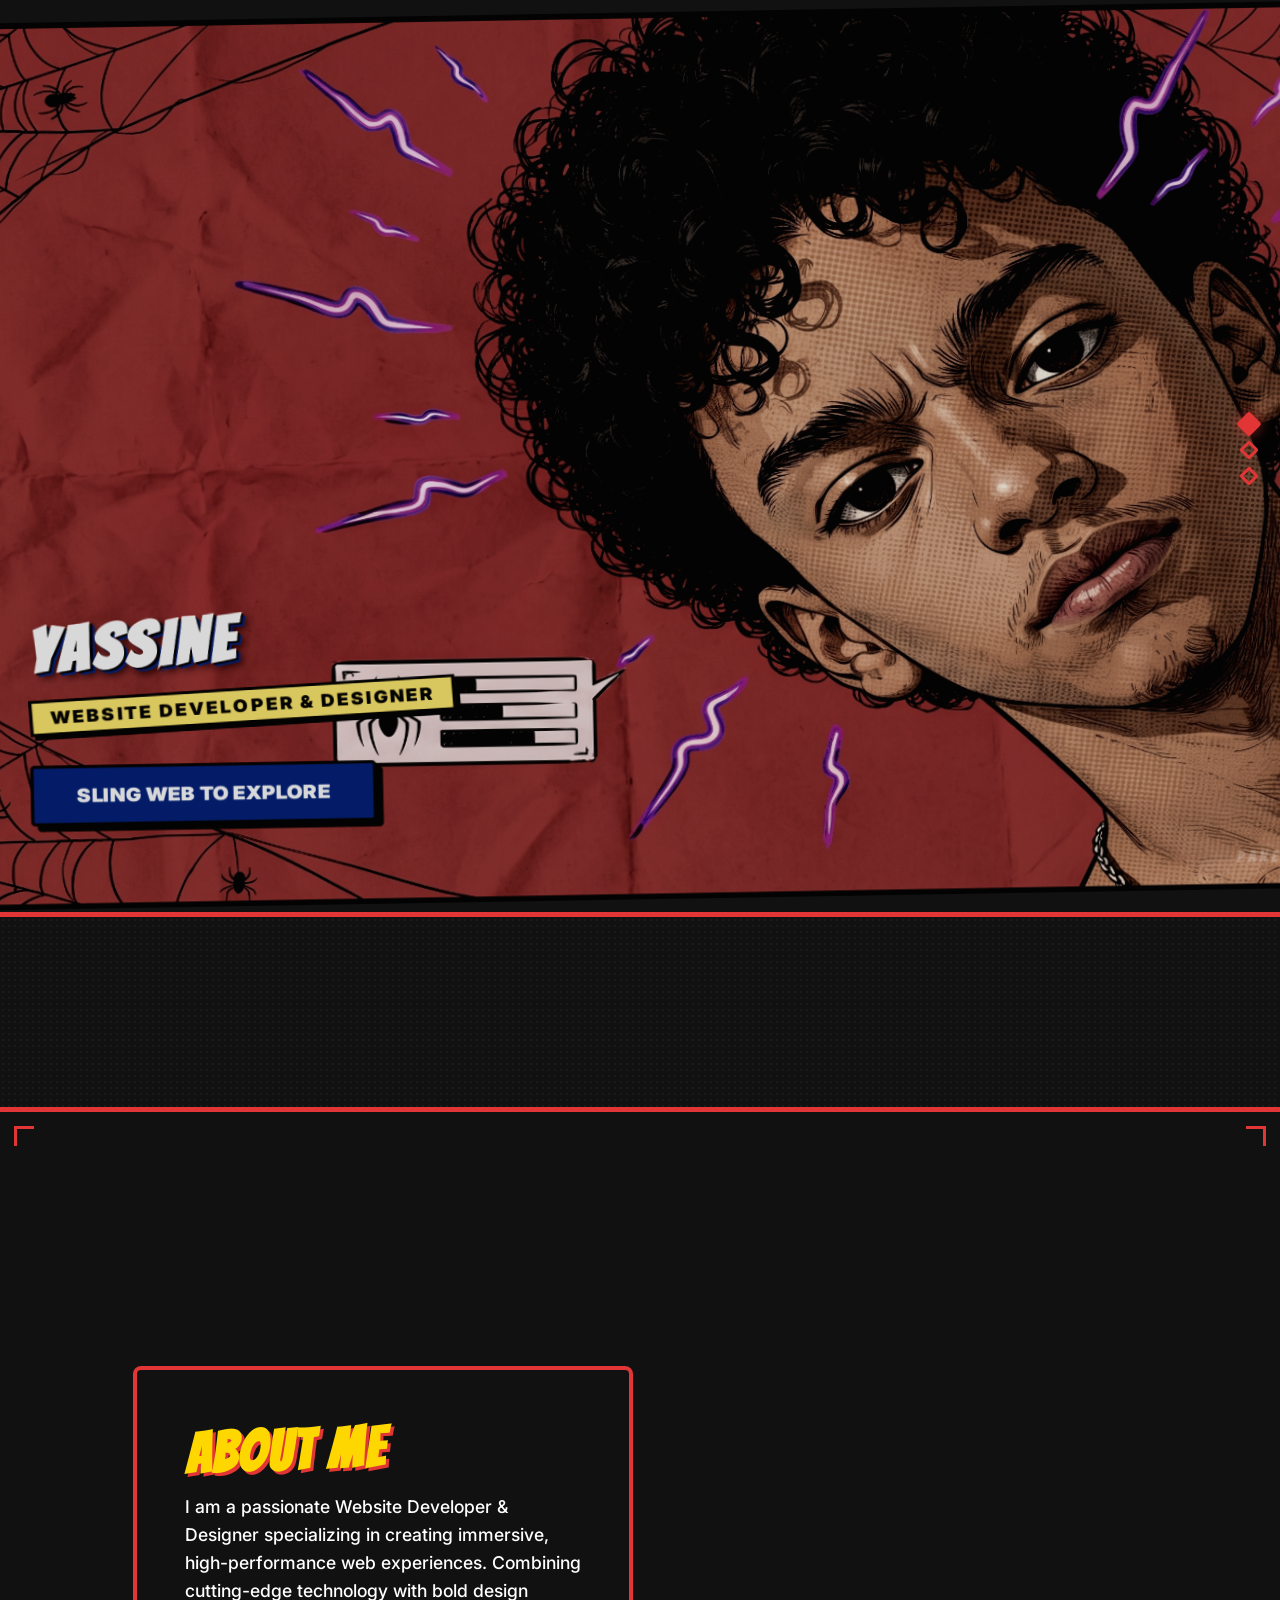
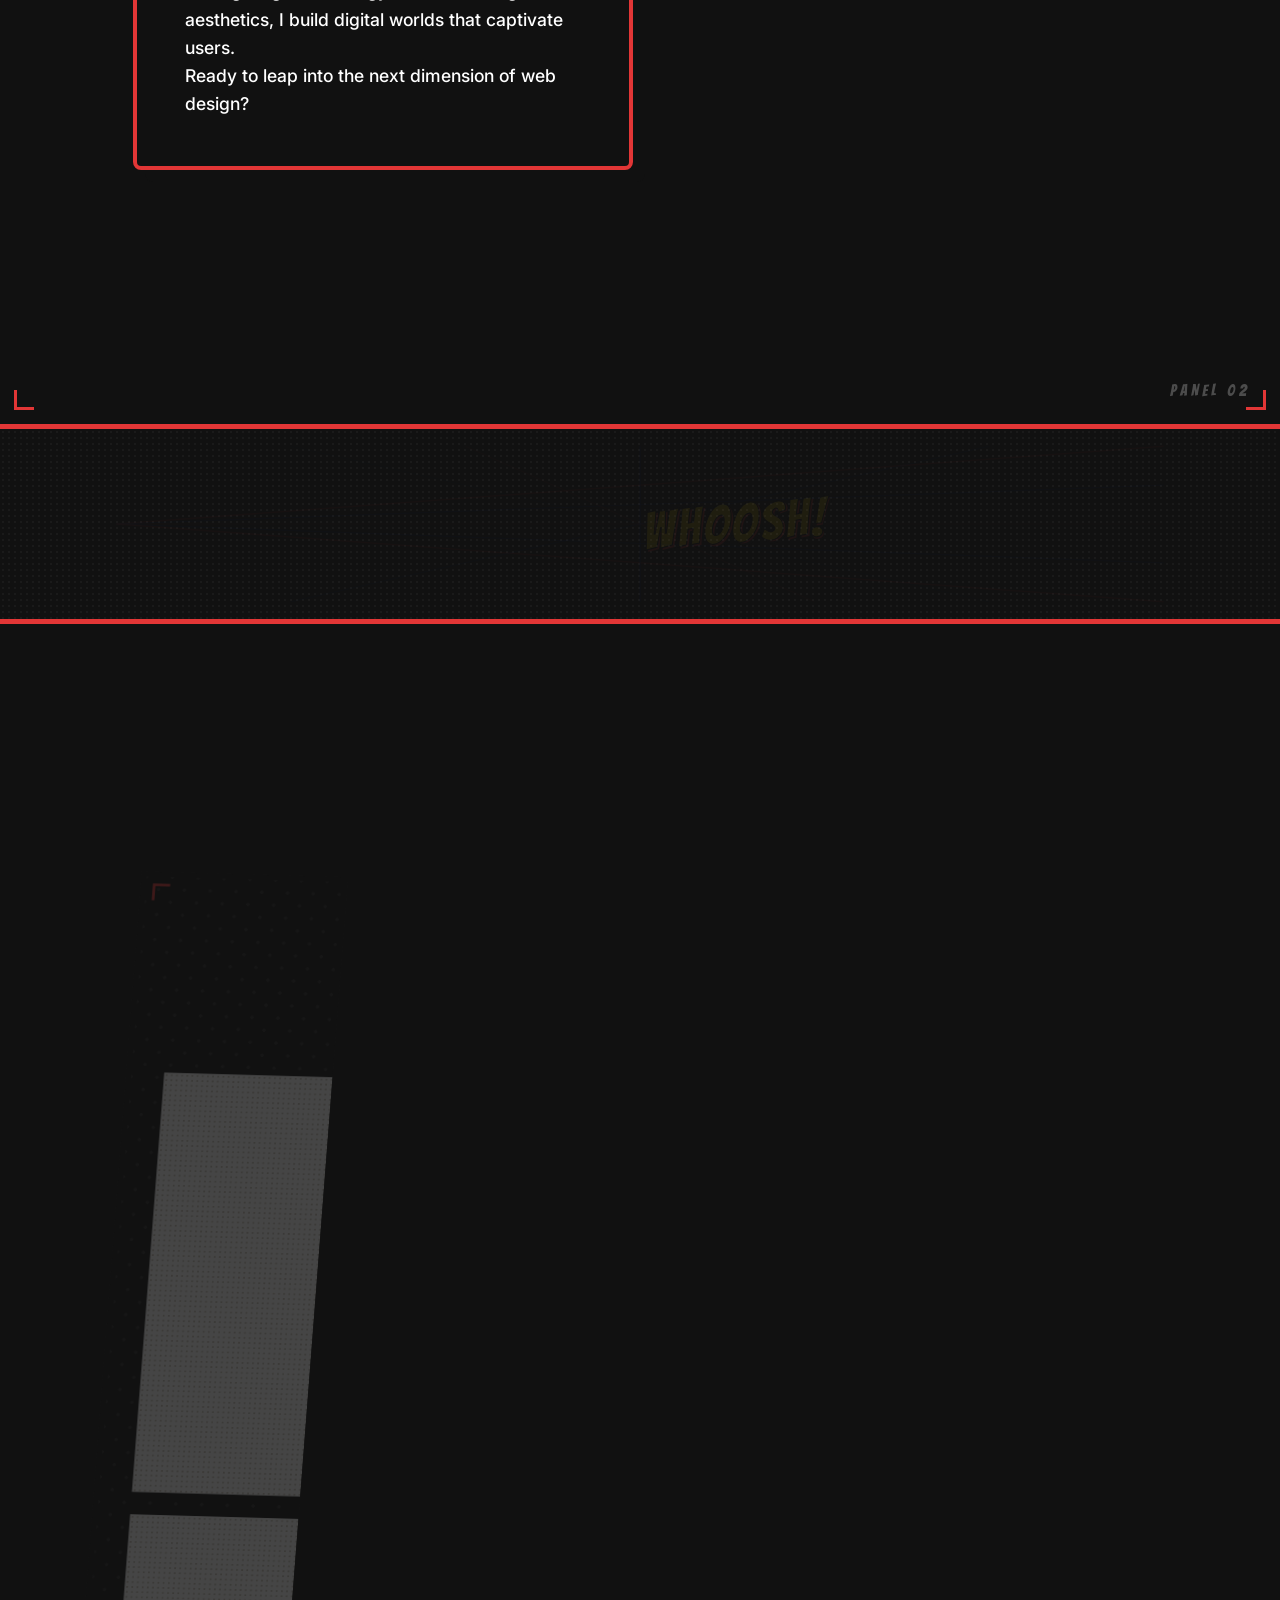
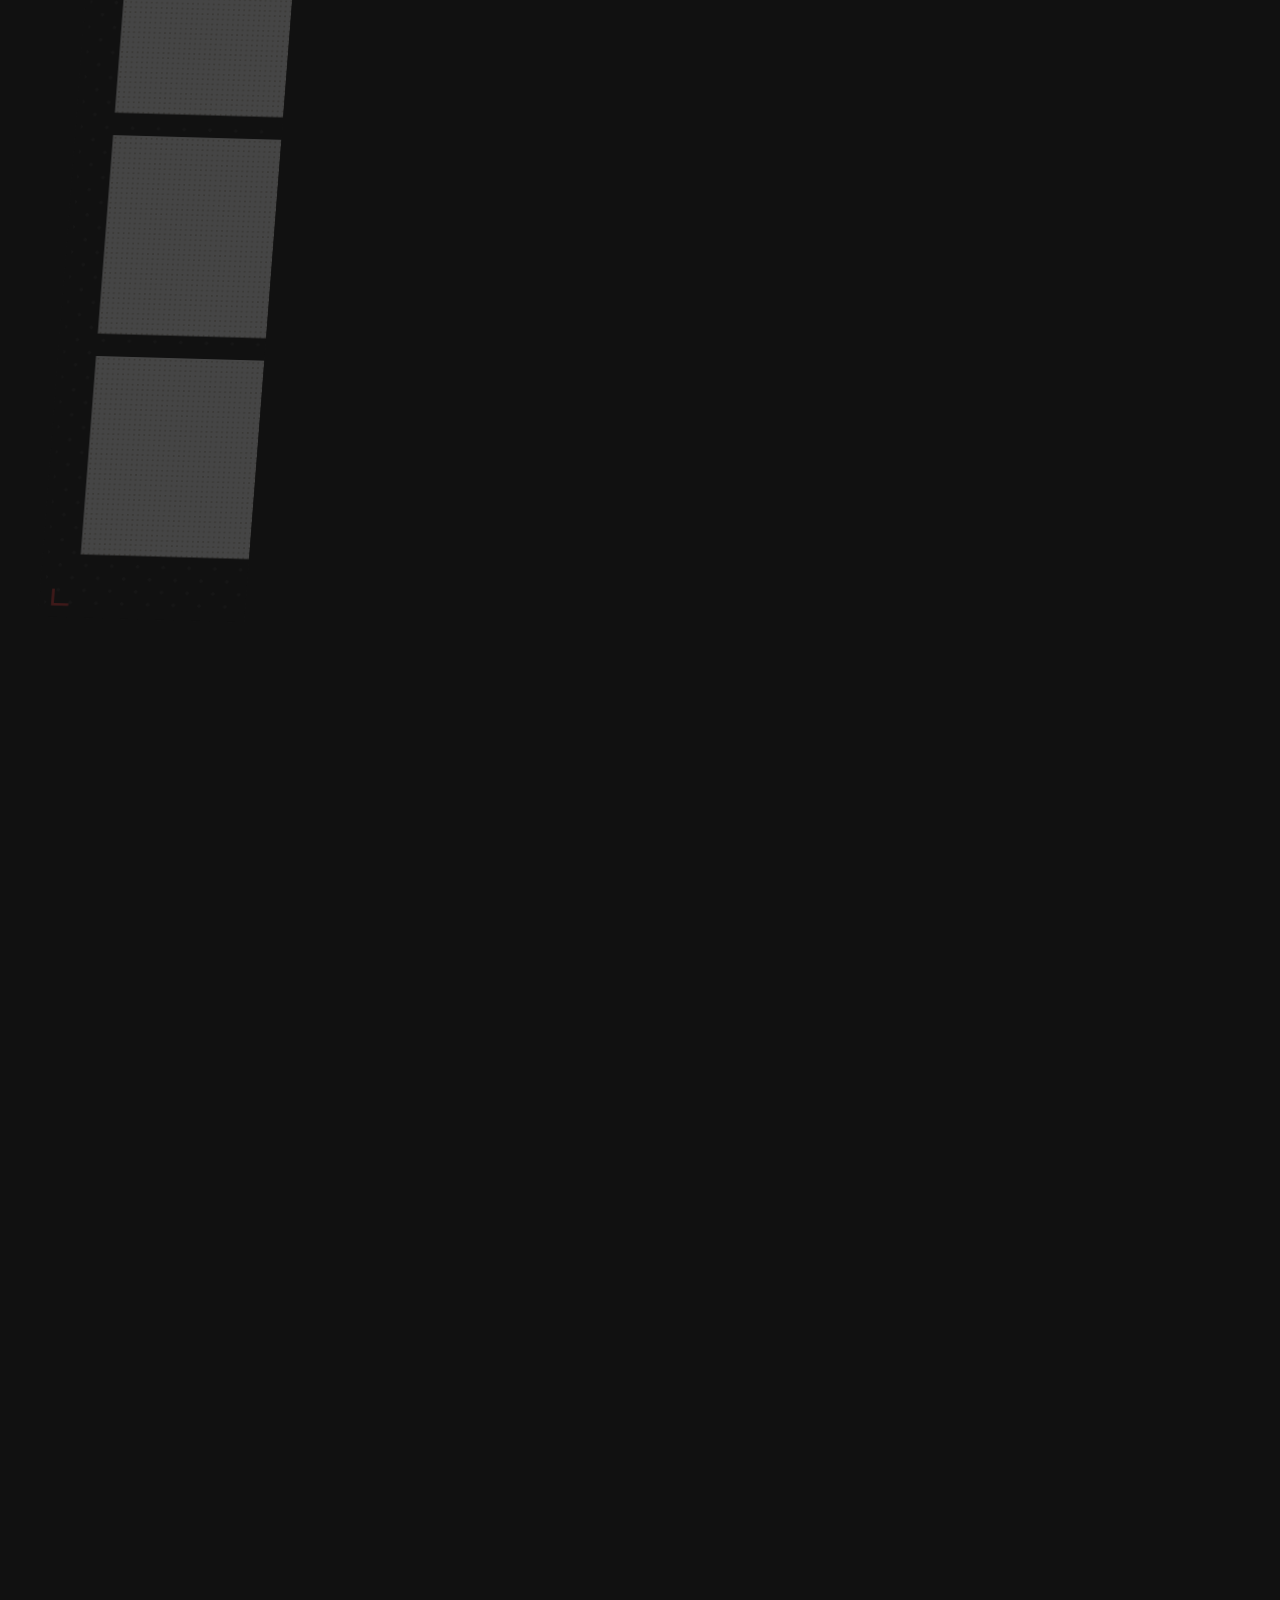
==== commit 50da2bee: "Remove dual-image assets and set background to static image" ====
--- a/index.html
+++ b/index.html
@@ -283,12 +283,7 @@
     <!-- ═══════════════ PANEL 4 — CONTACT ═══════════════ -->
     <div class="comic-panel contact-section" id="panel-contact">
         
-        <!-- Dual Image Canvas Spotlight Setup -->
-        <div class="contact-base-img" style="background-image:url('Character_with_mask_and_outfit_202607132314.jpeg');"></div>
-        <canvas id="contact-reveal-canvas" style="display: none;"></canvas>
-        <div class="contact-reveal-img" id="contact-reveal-img" style="background-image:url('Character_hanging_upside_down_web_202607141849.jpeg');"></div>
-
-        <!-- UI Layer (Everything above the images) -->
+        <!-- UI Layer (Everything above the background) -->
         <div class="contact-ui-layer">
             
             <!-- Top Bar -->
@@ -611,92 +606,6 @@
             });
         });
 
-        // ── 4. Contact Section Canvas Spotlight Reveal ──
-        (function() {
-            const SPOTLIGHT_R = window.innerWidth < 768 ? 150 : 250;
-            const canvas = document.getElementById('contact-reveal-canvas');
-            const imgLayer = document.getElementById('contact-reveal-img');
-            const contactSection = document.getElementById('panel-contact');
-            
-            if (!canvas || !imgLayer || !contactSection) return;
-            
-            const ctx = canvas.getContext('2d');
-            
-            function resizeCanvas() { 
-                const rect = contactSection.getBoundingClientRect();
-                canvas.width = rect.width; 
-                canvas.height = rect.height; 
-            }
-            resizeCanvas();
-            window.addEventListener('resize', resizeCanvas);
-
-            const mouse = { x: -999, y: -999 };
-            const smooth = { x: -999, y: -999 };
-            let isHovering = false;
-
-            contactSection.addEventListener('mousemove', e => { 
-                // Get mouse coordinates relative to the contact section
-                const rect = contactSection.getBoundingClientRect();
-                mouse.x = e.clientX - rect.left; 
-                mouse.y = e.clientY - rect.top; 
-                isHovering = true;
-            });
-            
-            contactSection.addEventListener('mouseleave', () => {
-                isHovering = false;
-            });
-
-            // Touch fallback for mobile
-            contactSection.addEventListener('touchmove', e => {
-                if (e.touches.length > 0) {
-                    const rect = contactSection.getBoundingClientRect();
-                    mouse.x = e.touches[0].clientX - rect.left;
-                    mouse.y = e.touches[0].clientY - rect.top;
-                    isHovering = true;
-                }
-            });
-
-            let time = 0;
-
-            function loop() {
-                // If not hovering, do an auto-looping figure-8 or drift
-                if (!isHovering) {
-                    time += 0.01;
-                    const cx = canvas.width / 2;
-                    const cy = canvas.height / 2;
-                    // Gentle figure-8 path
-                    mouse.x = cx + Math.sin(time * 1.5) * (canvas.width * 0.25);
-                    mouse.y = cy + Math.sin(time * 3) * (canvas.height * 0.15);
-                }
-
-                smooth.x += (mouse.x - smooth.x) * 0.1;
-                smooth.y += (mouse.y - smooth.y) * 0.1;
-                
-                ctx.clearRect(0, 0, canvas.width, canvas.height);
-
-                const grad = ctx.createRadialGradient(smooth.x, smooth.y, 0, smooth.x, smooth.y, SPOTLIGHT_R);
-                grad.addColorStop(0, 'rgba(255,255,255,1)');
-                grad.addColorStop(0.4, 'rgba(255,255,255,1)');
-                grad.addColorStop(0.6, 'rgba(255,255,255,0.75)');
-                grad.addColorStop(0.75, 'rgba(255,255,255,0.4)');
-                grad.addColorStop(0.88, 'rgba(255,255,255,0.12)');
-                grad.addColorStop(1, 'rgba(255,255,255,0)');
-
-                ctx.beginPath();
-                ctx.arc(smooth.x, smooth.y, SPOTLIGHT_R, 0, Math.PI * 2);
-                ctx.fillStyle = grad;
-                ctx.fill();
-
-                const dataUrl = canvas.toDataURL();
-                imgLayer.style.webkitMaskImage = 'url(' + dataUrl + ')';
-                imgLayer.style.maskImage = 'url(' + dataUrl + ')';
-                imgLayer.style.webkitMaskSize = '100% 100%';
-                imgLayer.style.maskSize = '100% 100%';
-
-                requestAnimationFrame(loop);
-            }
-            requestAnimationFrame(loop);
-        })();
     });
     </script>
 </body>
--- a/styles.css
+++ b/styles.css
@@ -1135,35 +1135,13 @@
     height: 100vh;
     min-height: 800px;
     background-color: var(--contact-bg);
+    background-image: url('contact-bg.png');
+    background-size: cover;
+    background-position: center;
+    background-repeat: no-repeat;
     overflow: hidden;
     font-family: 'Inter', sans-serif;
     color: var(--contact-text);
-}
-
-/* ── Portrait Layers & Spotlight Reveal ── */
-.contact-base-img,
-.contact-reveal-img {
-    position: absolute;
-    inset: 0;
-    background-size: cover;
-    background-repeat: no-repeat;
-    background-position: center bottom;
-}
-
-.contact-base-img {
-    z-index: 5;
-    /* Optional: subtly tint or darken the base image to blend with bg */
-    filter: brightness(0.8) grayscale(50%);
-}
-
-.contact-reveal-img {
-    z-index: 7;
-    pointer-events: none; /* Let clicks pass through */
-}
-
-/* We hide the canvas itself since we use it to generate a data URL for the CSS mask */
-#contact-reveal-canvas {
-    display: none;
 }
 
 /* ── UI Layer ── */
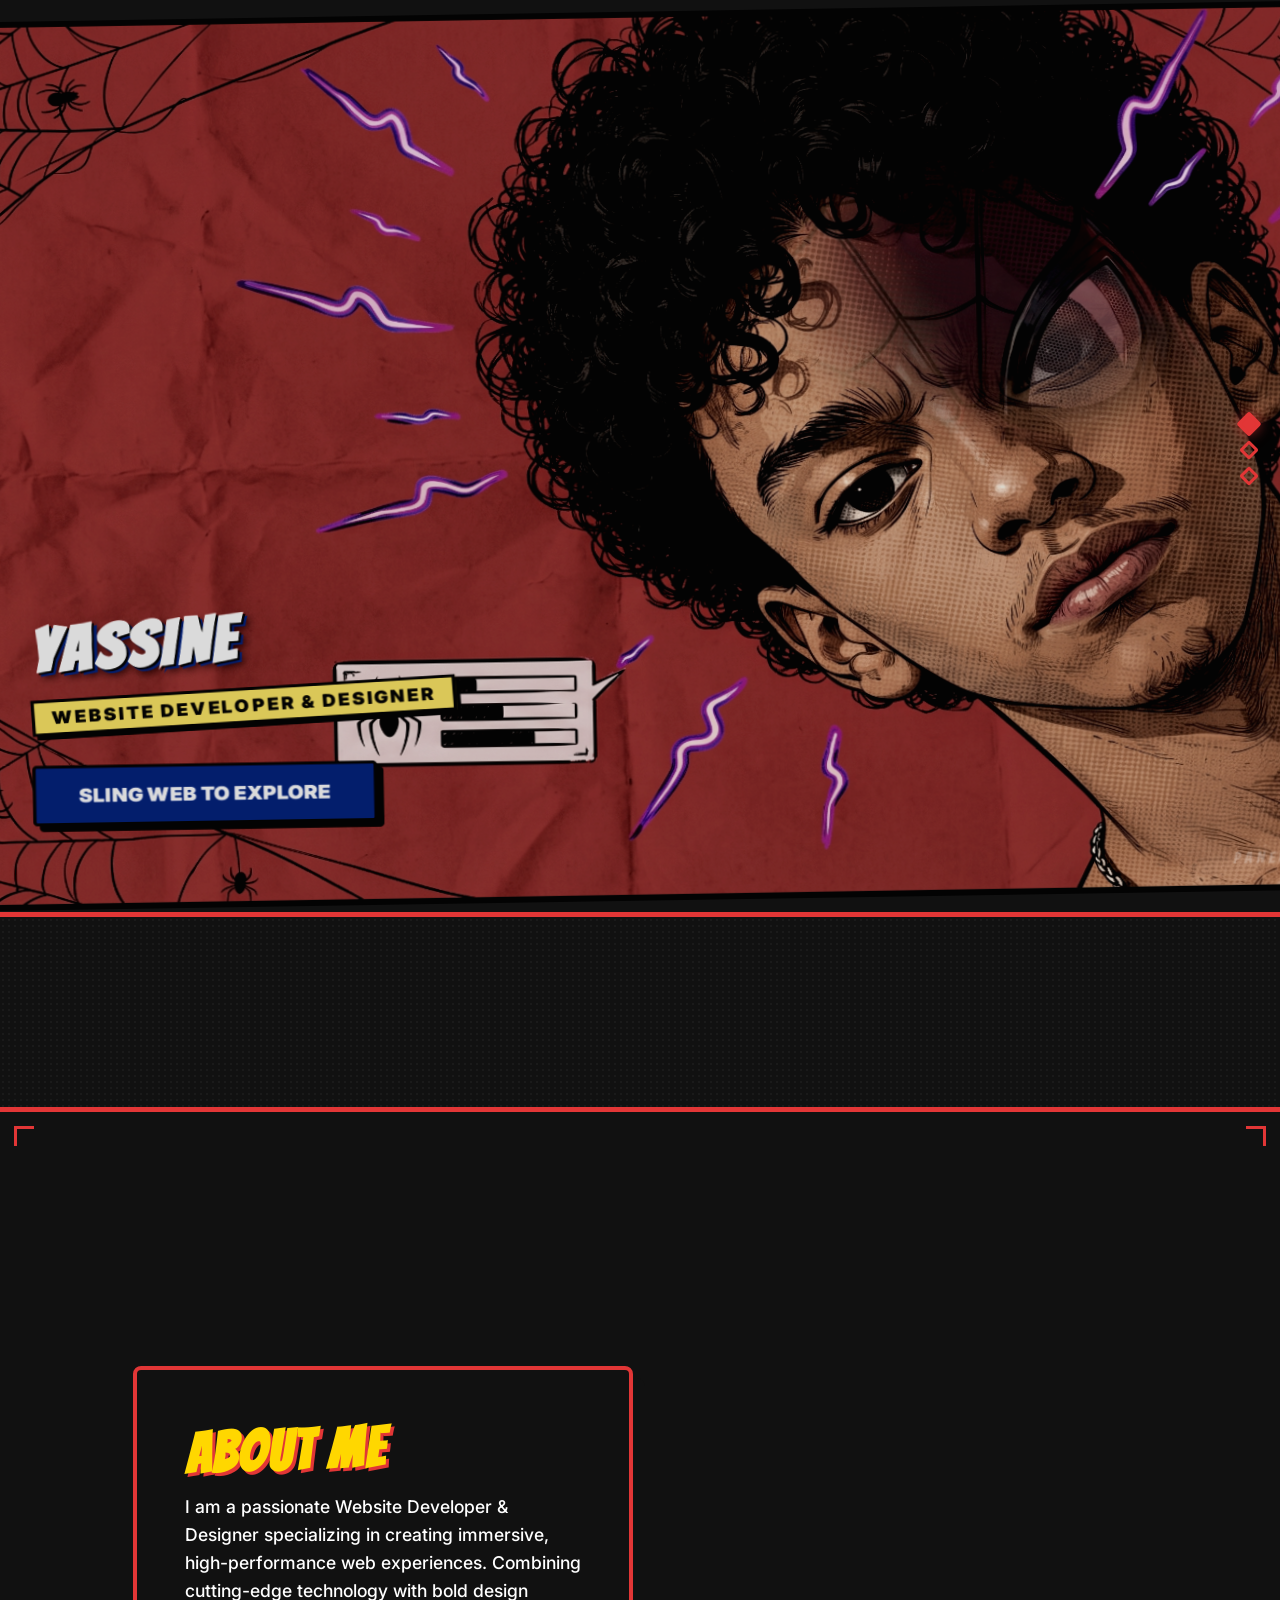
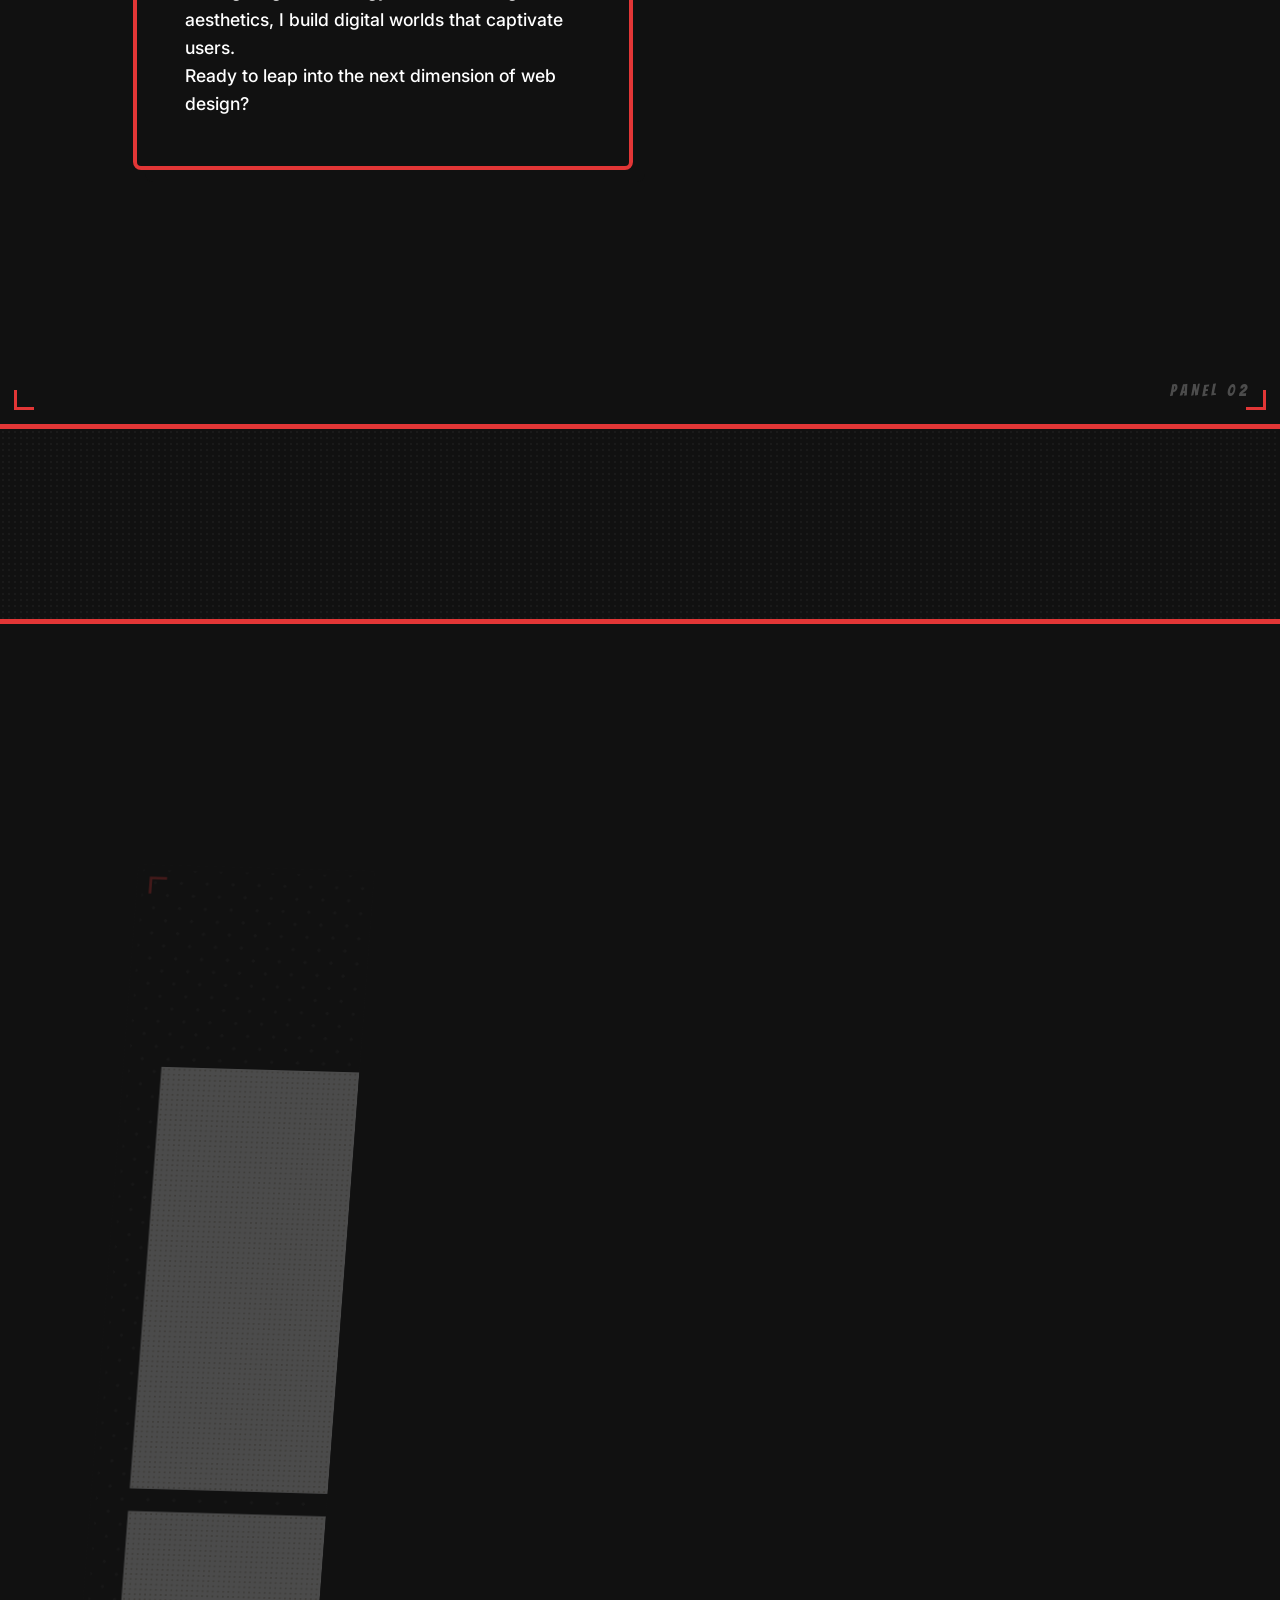
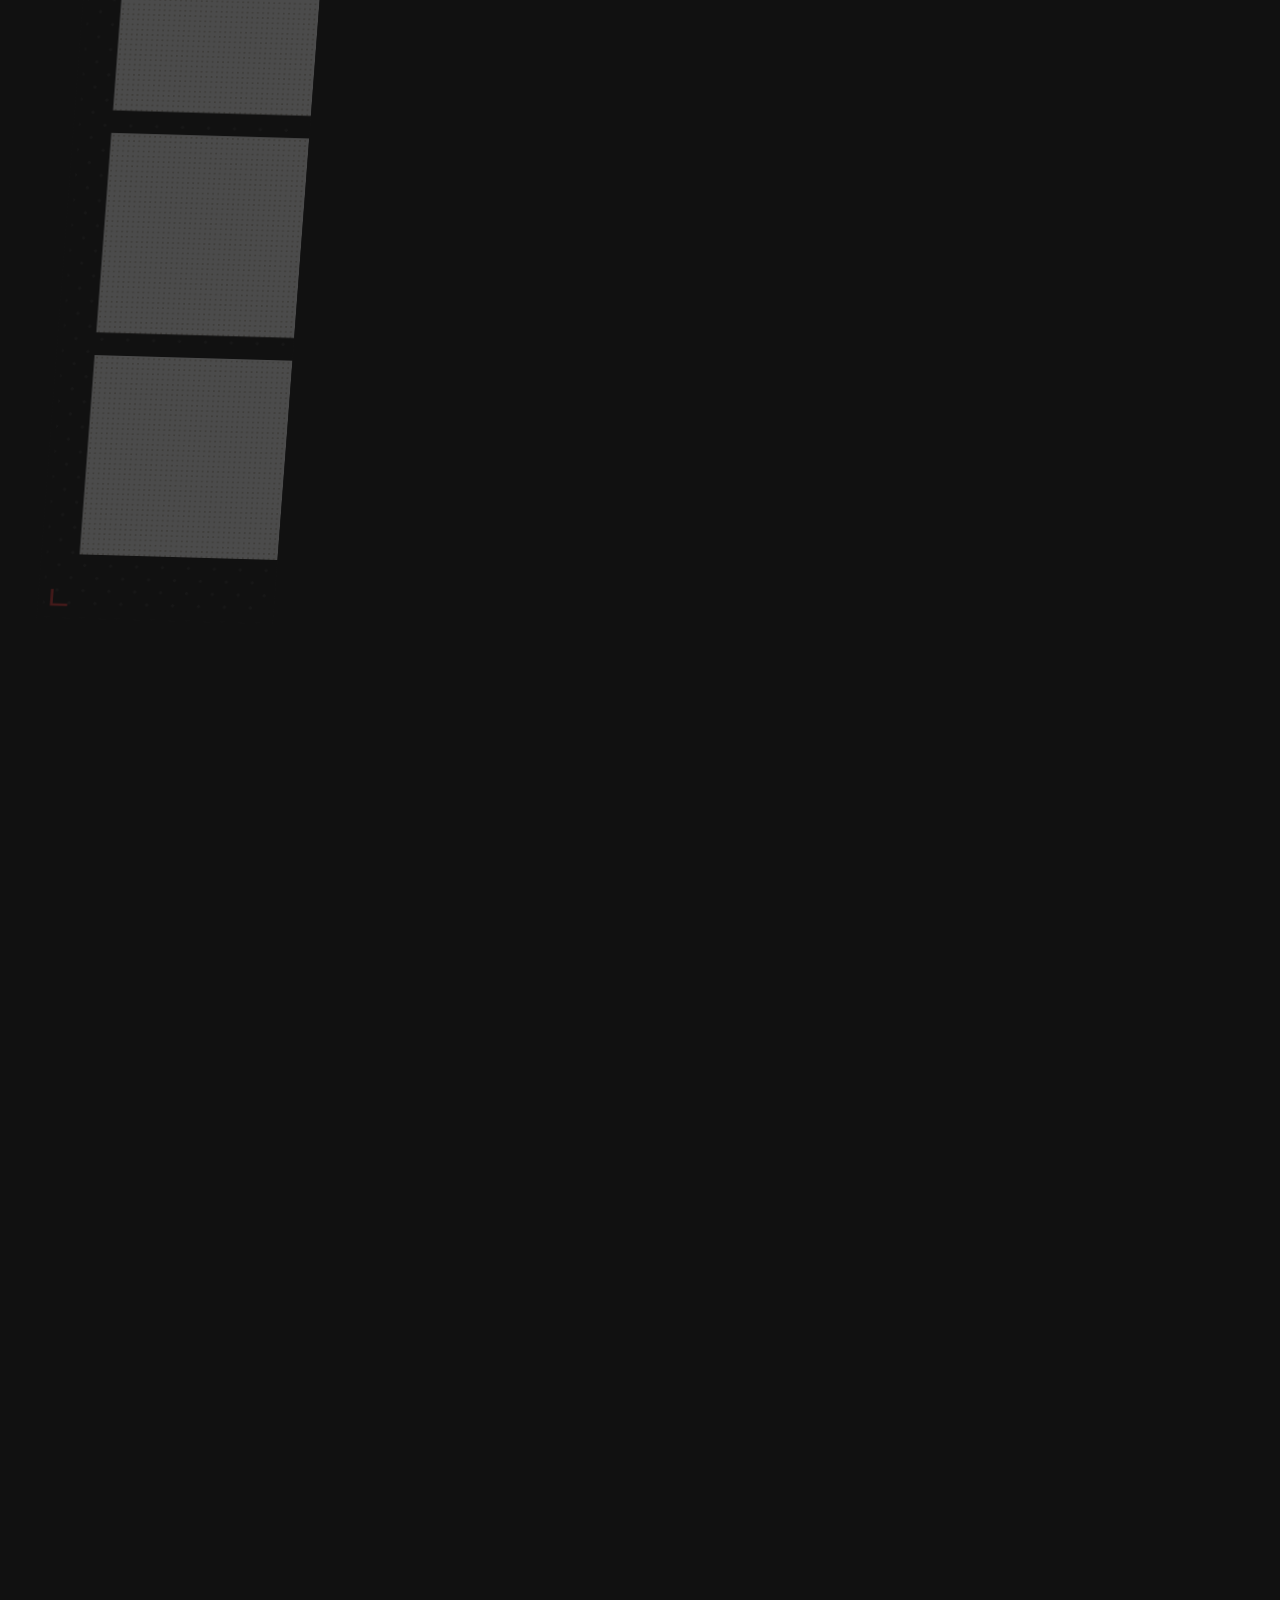
==== commit f8854579: "Remove big title from contact section" ====
--- a/index.html
+++ b/index.html
@@ -300,11 +300,7 @@
                 </div>
             </div>
 
-            <!-- Center Headline -->
-            <div class="contact-headline-wrap">
-                <div class="contact-signature">Let's build something amazing</div>
-                <h2 class="contact-headline">ALWAYS <span class="accent-word">BRINGING</span><br>THE FIGHT.</h2>
-            </div>
+            <!-- Center Headline removed by request -->
 
             <!-- Left & Right Columns -->
             <div class="contact-columns">
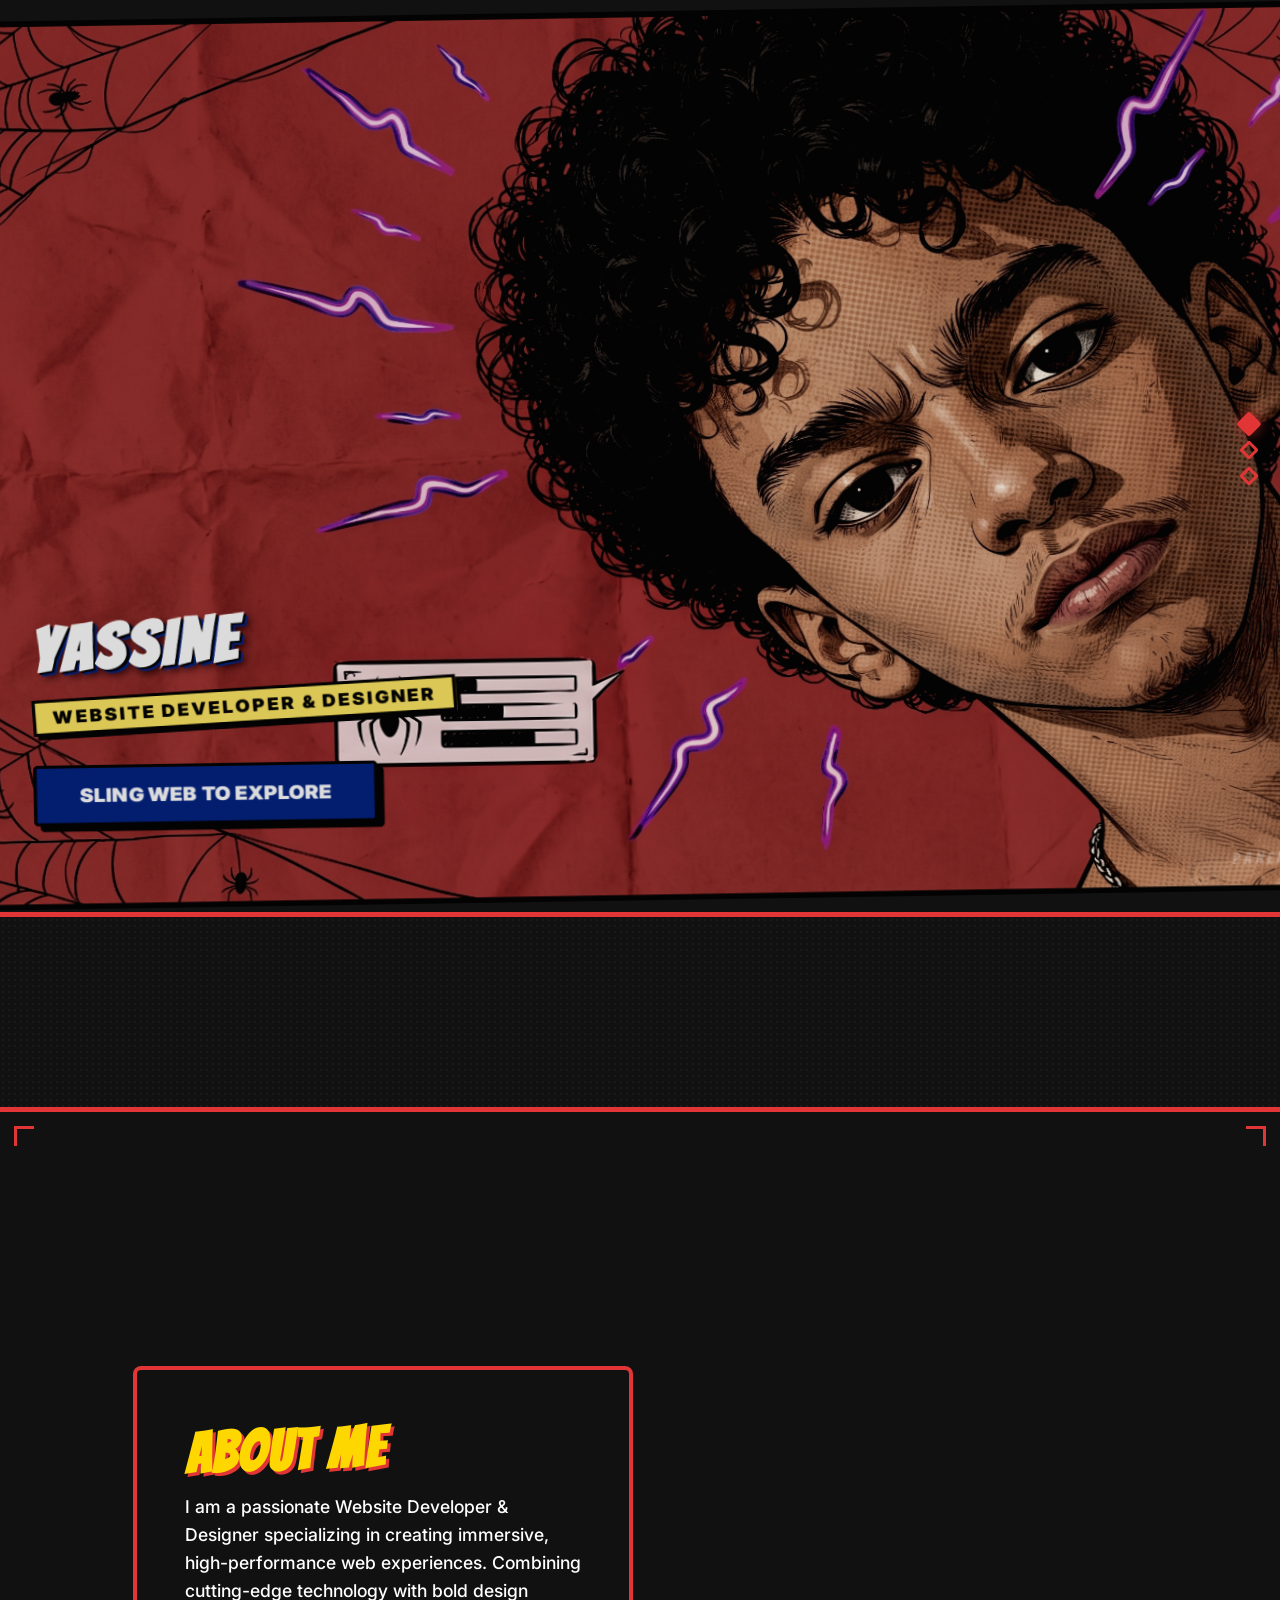
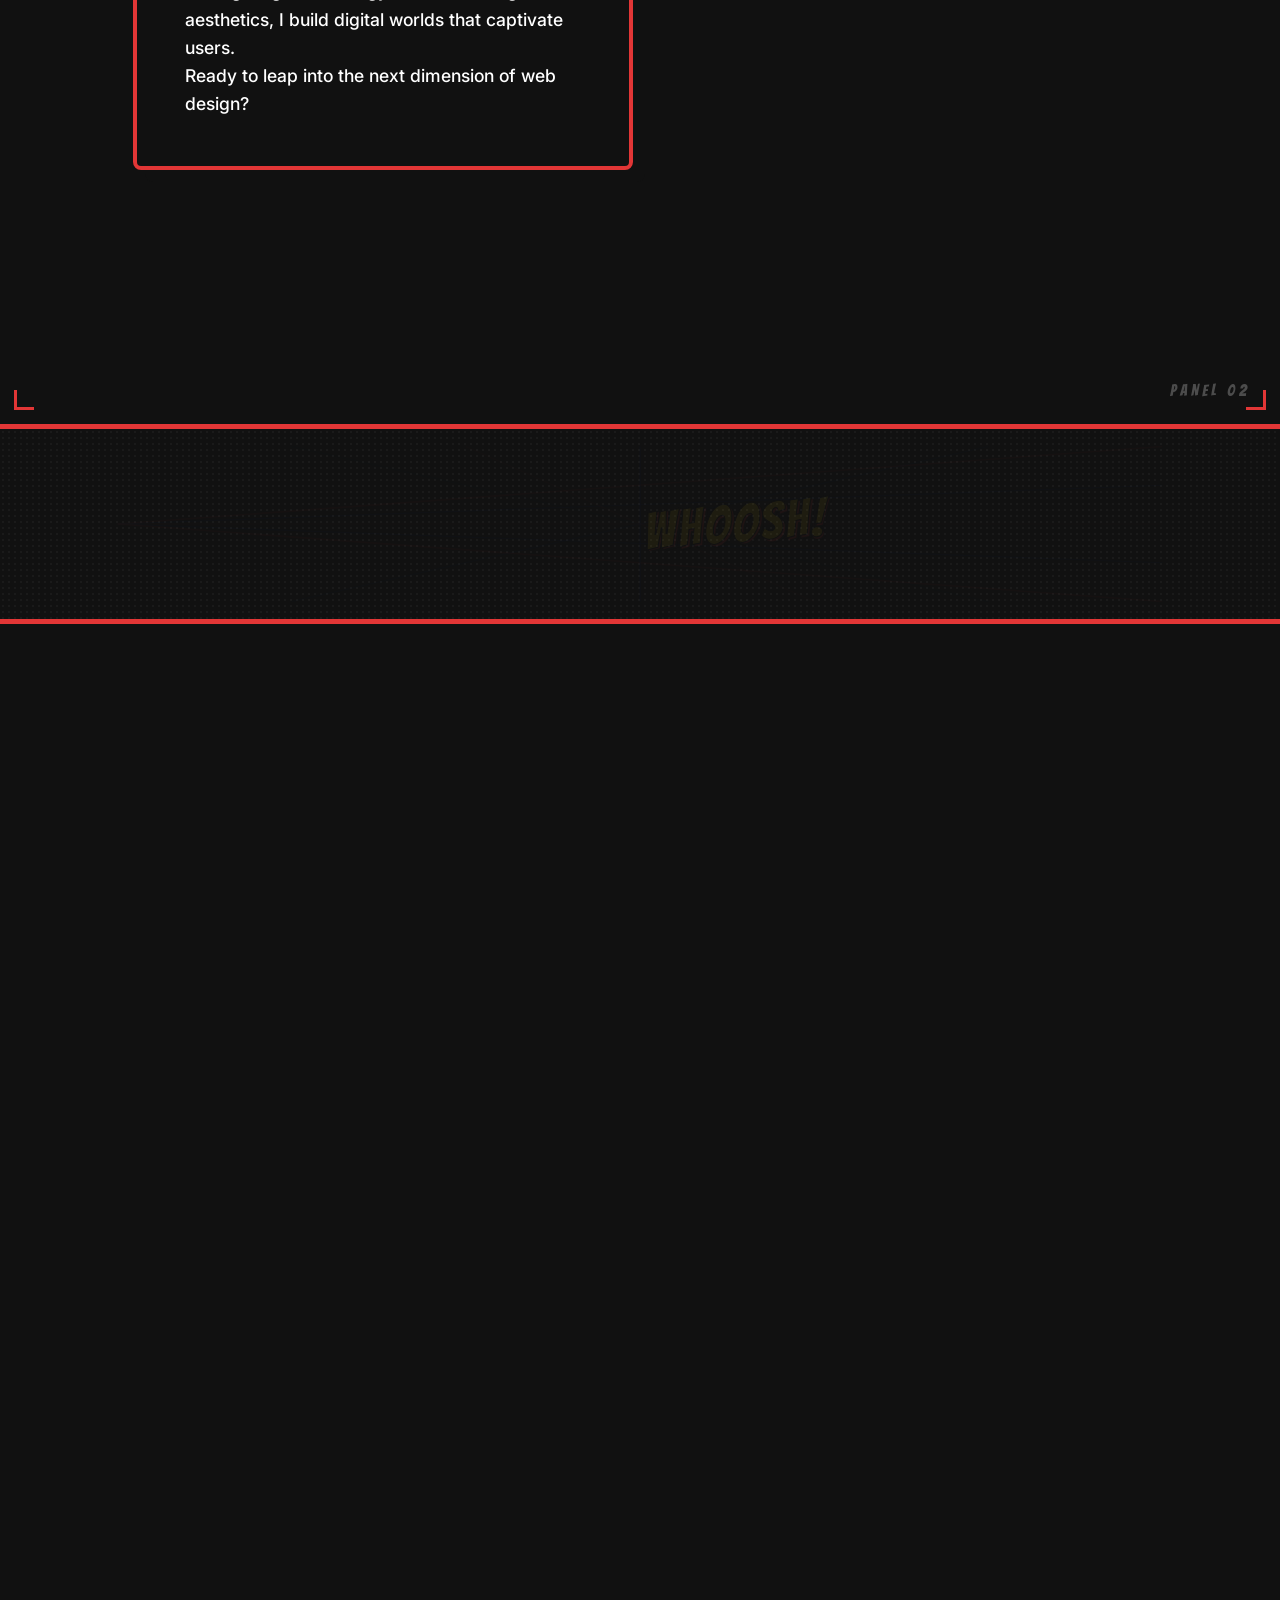
==== commit 2f2694bb: "Remove store button, menu icon, and bottom bar from contact section" ====
--- a/index.html
+++ b/index.html
@@ -289,15 +289,6 @@
             <!-- Top Bar -->
             <div class="contact-top-bar">
                 <div class="contact-logo">YASSINE<br>CHAIBI</div>
-                <div class="contact-top-right">
-                    <a href="#" class="contact-store-btn">
-                        <svg width="16" height="16" viewBox="0 0 24 24" fill="none" stroke="currentColor" stroke-width="2" stroke-linecap="round" stroke-linejoin="round"><path d="M6 2L3 6v14a2 2 0 0 0 2 2h14a2 2 0 0 0 2-2V6l-3-4z"></path><line x1="3" y1="6" x2="21" y2="6"></line><path d="M16 10a4 4 0 0 1-8 0"></path></svg>
-                        STORE
-                    </a>
-                    <button class="contact-menu-btn">
-                        <span></span><span></span>
-                    </button>
-                </div>
             </div>
 
             <!-- Center Headline removed by request -->
@@ -323,19 +314,6 @@
                         <li><a href="#">TWITCH</a></li>
                     </ul>
                 </div>
-            </div>
-
-            <!-- Bottom Bar -->
-            <div class="contact-bottom-bar">
-                <div class="partner-logos">
-                    <span>Google</span>
-                    <span>Ralph Lauren</span>
-                    <span>Android</span>
-                    <span>Uber</span>
-                    <span>Quadrant</span>
-                    <span>Bell</span>
-                </div>
-                <a href="mailto:chaibiyassine0801@gmail.com" class="contact-cta-btn">BUSINESS ENQUIRIES <svg width="16" height="16" viewBox="0 0 24 24" fill="none" stroke="currentColor" stroke-width="2" stroke-linecap="round" stroke-linejoin="round"><path d="M7 17l9.2-9.2M17 17V7H7"/></svg></a>
             </div>
 
         </div>
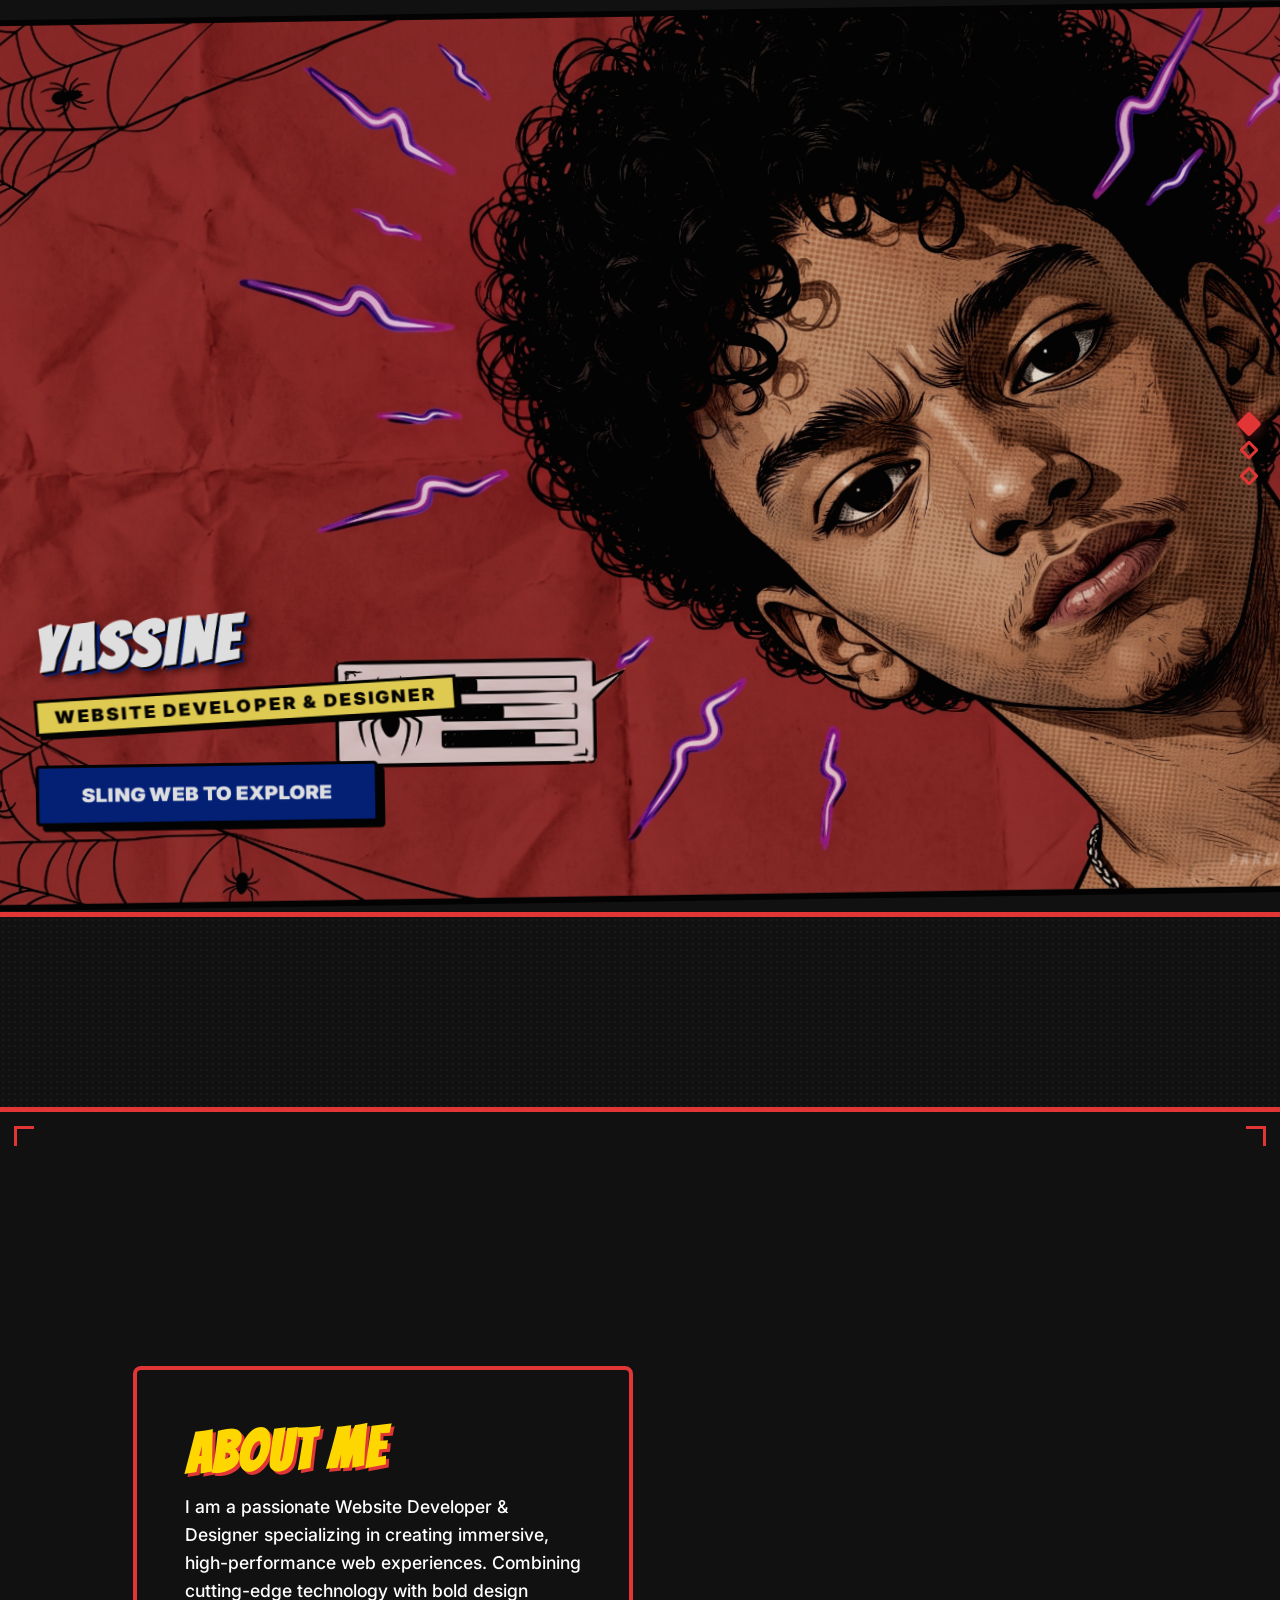
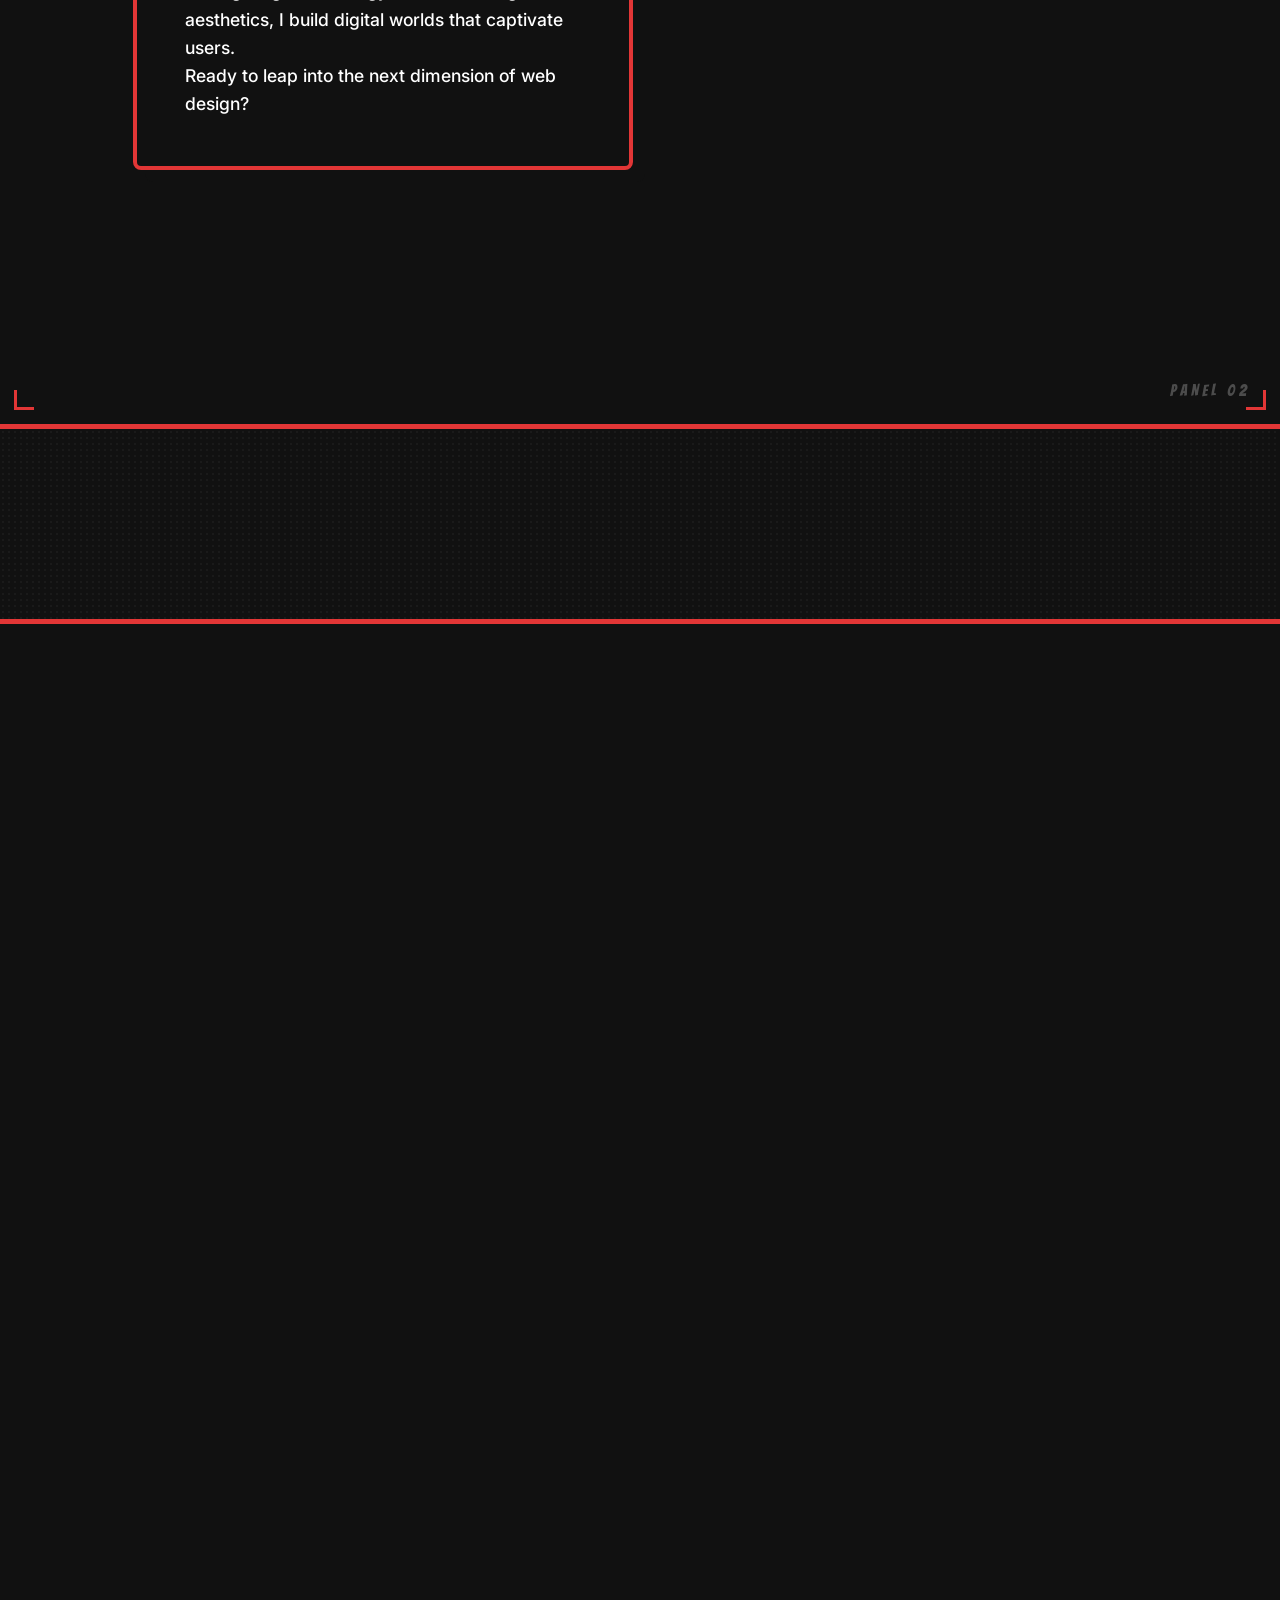
==== commit b8f1e965: "Re-apply canvas mask spotlight reveal in the contact section with the new image" ====
--- a/index.html
+++ b/index.html
@@ -283,6 +283,11 @@
     <!-- ═══════════════ PANEL 4 — CONTACT ═══════════════ -->
     <div class="comic-panel contact-section" id="panel-contact">
         
+        <!-- Dual Image Canvas Spotlight Setup -->
+        <div class="contact-base-img" style="background-image:url('contact-bg.png');"></div>
+        <canvas id="contact-reveal-canvas"></canvas>
+        <div class="contact-reveal-img" id="contact-reveal-img" style="background-image:url('contact-reveal-bg.png');"></div>
+
         <!-- UI Layer (Everything above the background) -->
         <div class="contact-ui-layer">
             
@@ -580,6 +585,93 @@
             });
         });
 
+        // ── 4. Contact Section Canvas Spotlight Reveal ──
+        (function() {
+            const SPOTLIGHT_R = window.innerWidth < 768 ? 150 : 250;
+            const canvas = document.getElementById('contact-reveal-canvas');
+            const imgLayer = document.getElementById('contact-reveal-img');
+            const contactSection = document.getElementById('panel-contact');
+            
+            if (!canvas || !imgLayer || !contactSection) return;
+            
+            const ctx = canvas.getContext('2d');
+            
+            function resizeCanvas() { 
+                const rect = contactSection.getBoundingClientRect();
+                canvas.width = rect.width; 
+                canvas.height = rect.height; 
+            }
+            resizeCanvas();
+            window.addEventListener('resize', resizeCanvas);
+
+            const mouse = { x: -999, y: -999 };
+            const smooth = { x: -999, y: -999 };
+            let isHovering = false;
+
+            contactSection.addEventListener('mousemove', e => { 
+                // Get mouse coordinates relative to the contact section
+                const rect = contactSection.getBoundingClientRect();
+                mouse.x = e.clientX - rect.left; 
+                mouse.y = e.clientY - rect.top; 
+                isHovering = true;
+            });
+            
+            contactSection.addEventListener('mouseleave', () => {
+                isHovering = false;
+            });
+
+            // Touch fallback for mobile
+            contactSection.addEventListener('touchmove', e => {
+                if (e.touches.length > 0) {
+                    const rect = contactSection.getBoundingClientRect();
+                    mouse.x = e.touches[0].clientX - rect.left;
+                    mouse.y = e.touches[0].clientY - rect.top;
+                    isHovering = true;
+                }
+            });
+
+            let time = 0;
+
+            function loop() {
+                // If not hovering, do an auto-looping figure-8 or drift
+                if (!isHovering) {
+                    time += 0.01;
+                    const cx = canvas.width / 2;
+                    const cy = canvas.height / 2;
+                    // Gentle figure-8 path
+                    mouse.x = cx + Math.sin(time * 1.5) * (canvas.width * 0.25);
+                    mouse.y = cy + Math.sin(time * 3) * (canvas.height * 0.15);
+                }
+
+                smooth.x += (mouse.x - smooth.x) * 0.1;
+                smooth.y += (mouse.y - smooth.y) * 0.1;
+                
+                ctx.clearRect(0, 0, canvas.width, canvas.height);
+
+                const grad = ctx.createRadialGradient(smooth.x, smooth.y, 0, smooth.x, smooth.y, SPOTLIGHT_R);
+                grad.addColorStop(0, 'rgba(255,255,255,1)');
+                grad.addColorStop(0.4, 'rgba(255,255,255,1)');
+                grad.addColorStop(0.6, 'rgba(255,255,255,0.75)');
+                grad.addColorStop(0.75, 'rgba(255,255,255,0.4)');
+                grad.addColorStop(0.88, 'rgba(255,255,255,0.12)');
+                grad.addColorStop(1, 'rgba(255,255,255,0)');
+
+                ctx.beginPath();
+                ctx.arc(smooth.x, smooth.y, SPOTLIGHT_R, 0, Math.PI * 2);
+                ctx.fillStyle = grad;
+                ctx.fill();
+
+                const dataUrl = canvas.toDataURL();
+                imgLayer.style.webkitMaskImage = 'url(' + dataUrl + ')';
+                imgLayer.style.maskImage = 'url(' + dataUrl + ')';
+                imgLayer.style.webkitMaskSize = '100% 100%';
+                imgLayer.style.maskSize = '100% 100%';
+
+                requestAnimationFrame(loop);
+            }
+            requestAnimationFrame(loop);
+        })();
+
     });
     </script>
 </body>
--- a/styles.css
+++ b/styles.css
@@ -1135,14 +1135,23 @@
     height: 100vh;
     min-height: 800px;
     background-color: var(--contact-bg);
-    background-image: url('contact-bg.png');
-    background-size: cover;
-    background-position: center;
-    background-repeat: no-repeat;
     overflow: hidden;
     font-family: 'Inter', sans-serif;
     color: var(--contact-text);
 }
+
+/* ── Dual-Image Canvas Mask Setup ── */
+.contact-base-img,
+.contact-reveal-img {
+    position: absolute;
+    inset: 0;
+    background-size: cover;
+    background-repeat: no-repeat;
+    background-position: center;
+}
+.contact-base-img { z-index: 5; }
+.contact-reveal-img { z-index: 7; pointer-events: none; }
+#contact-reveal-canvas { display: none; }
 
 /* ── UI Layer ── */
 .contact-ui-layer {
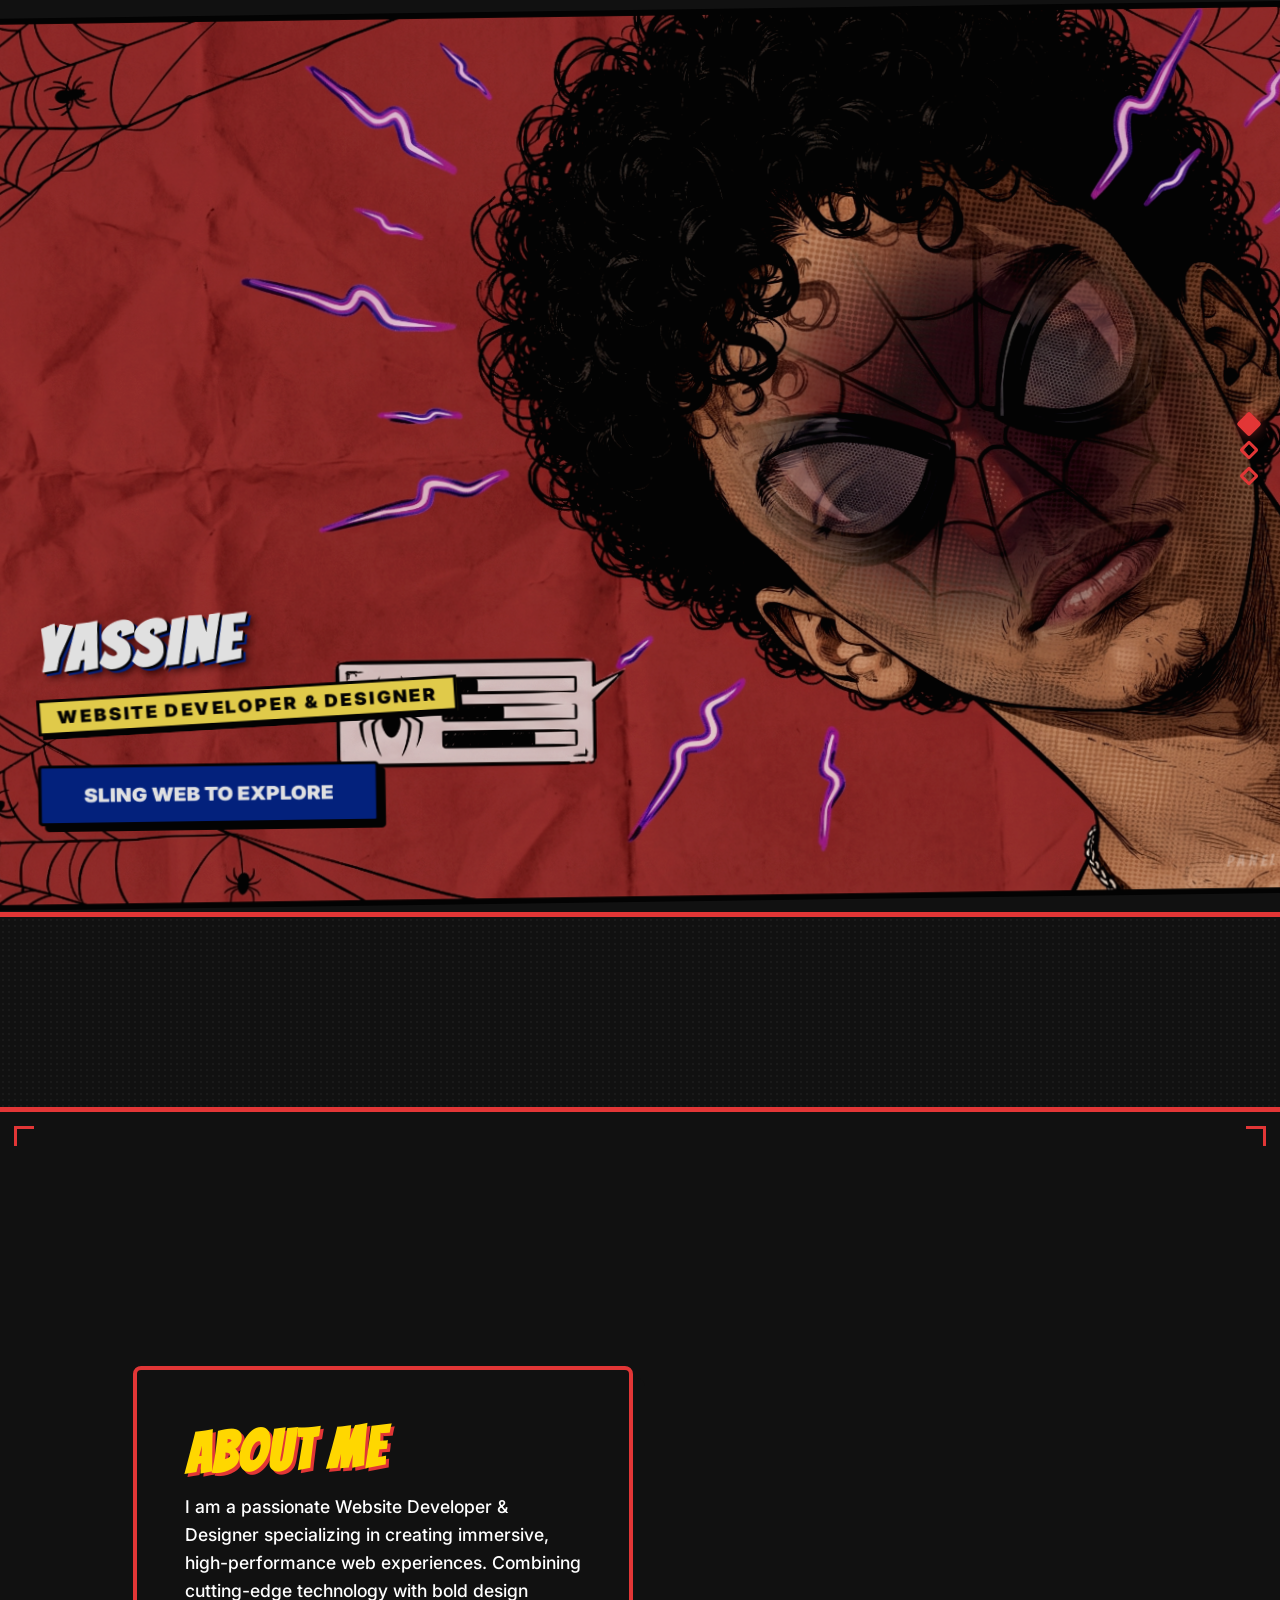
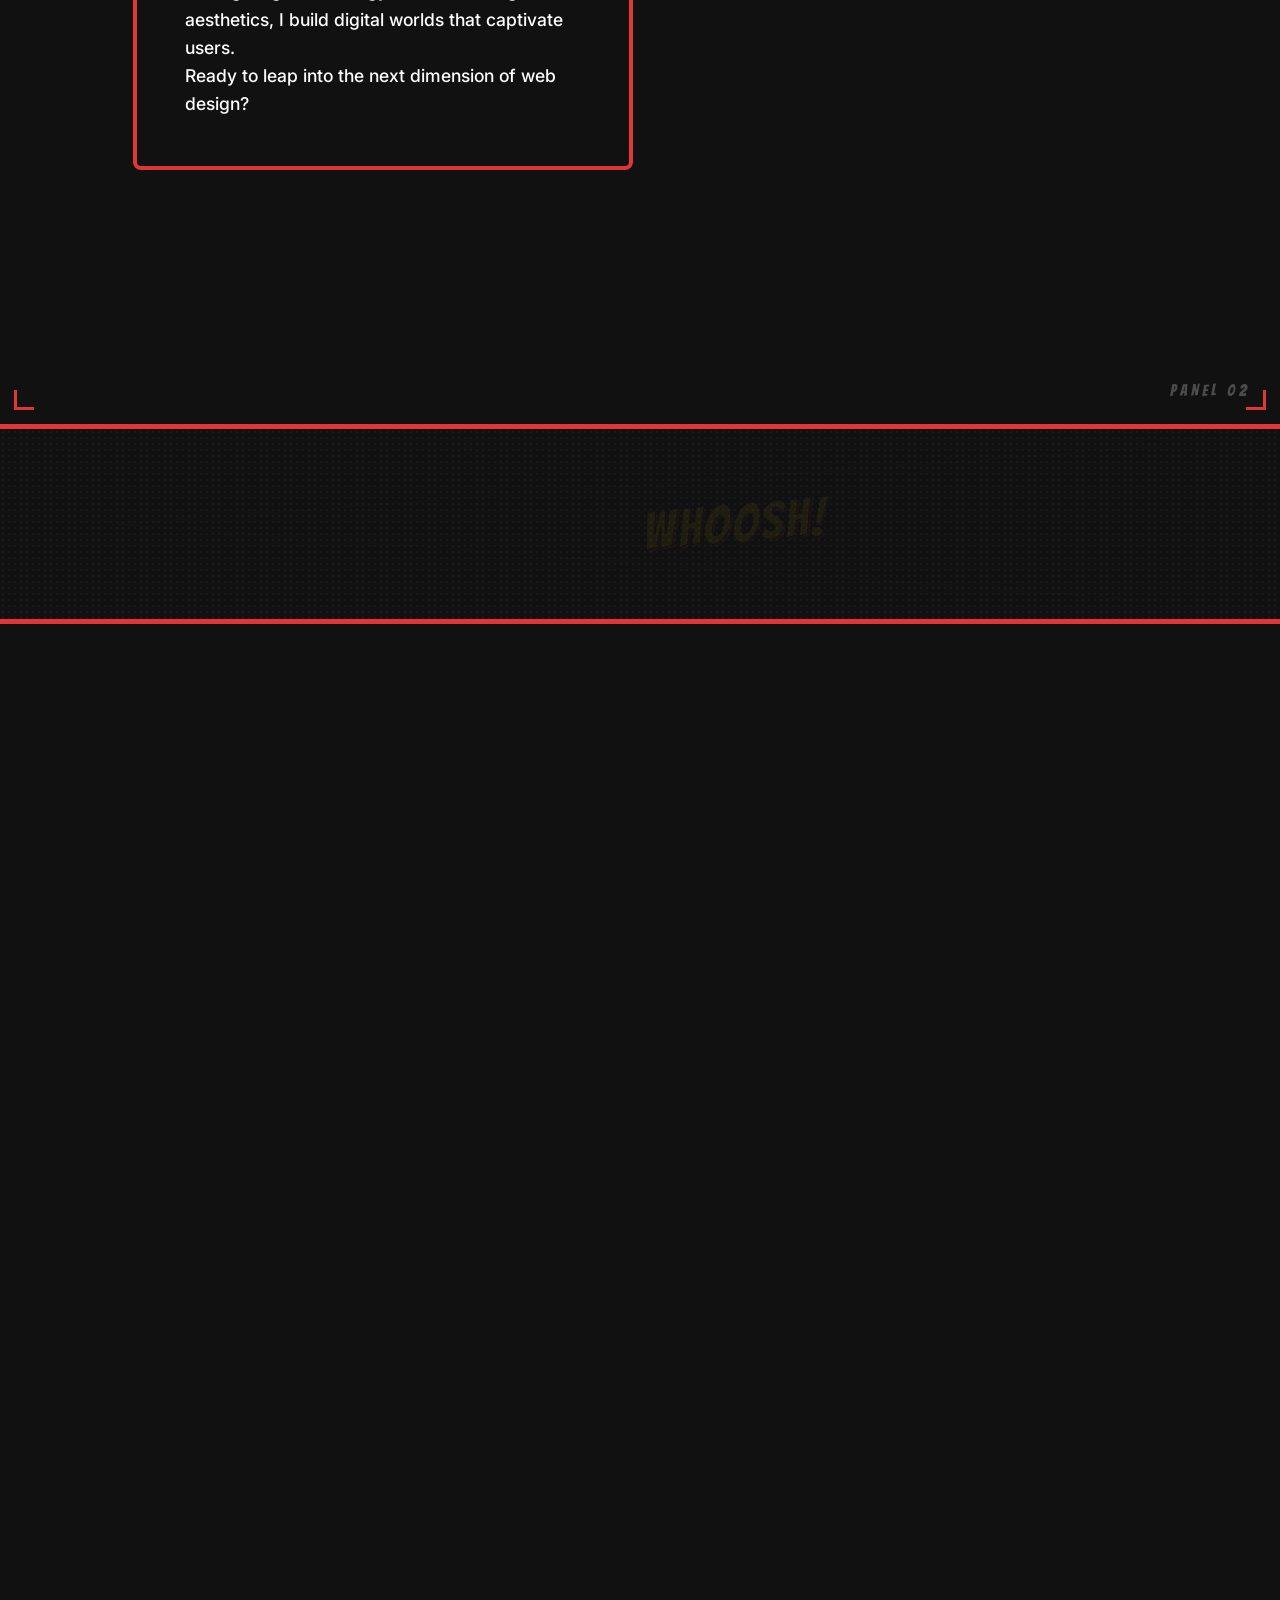
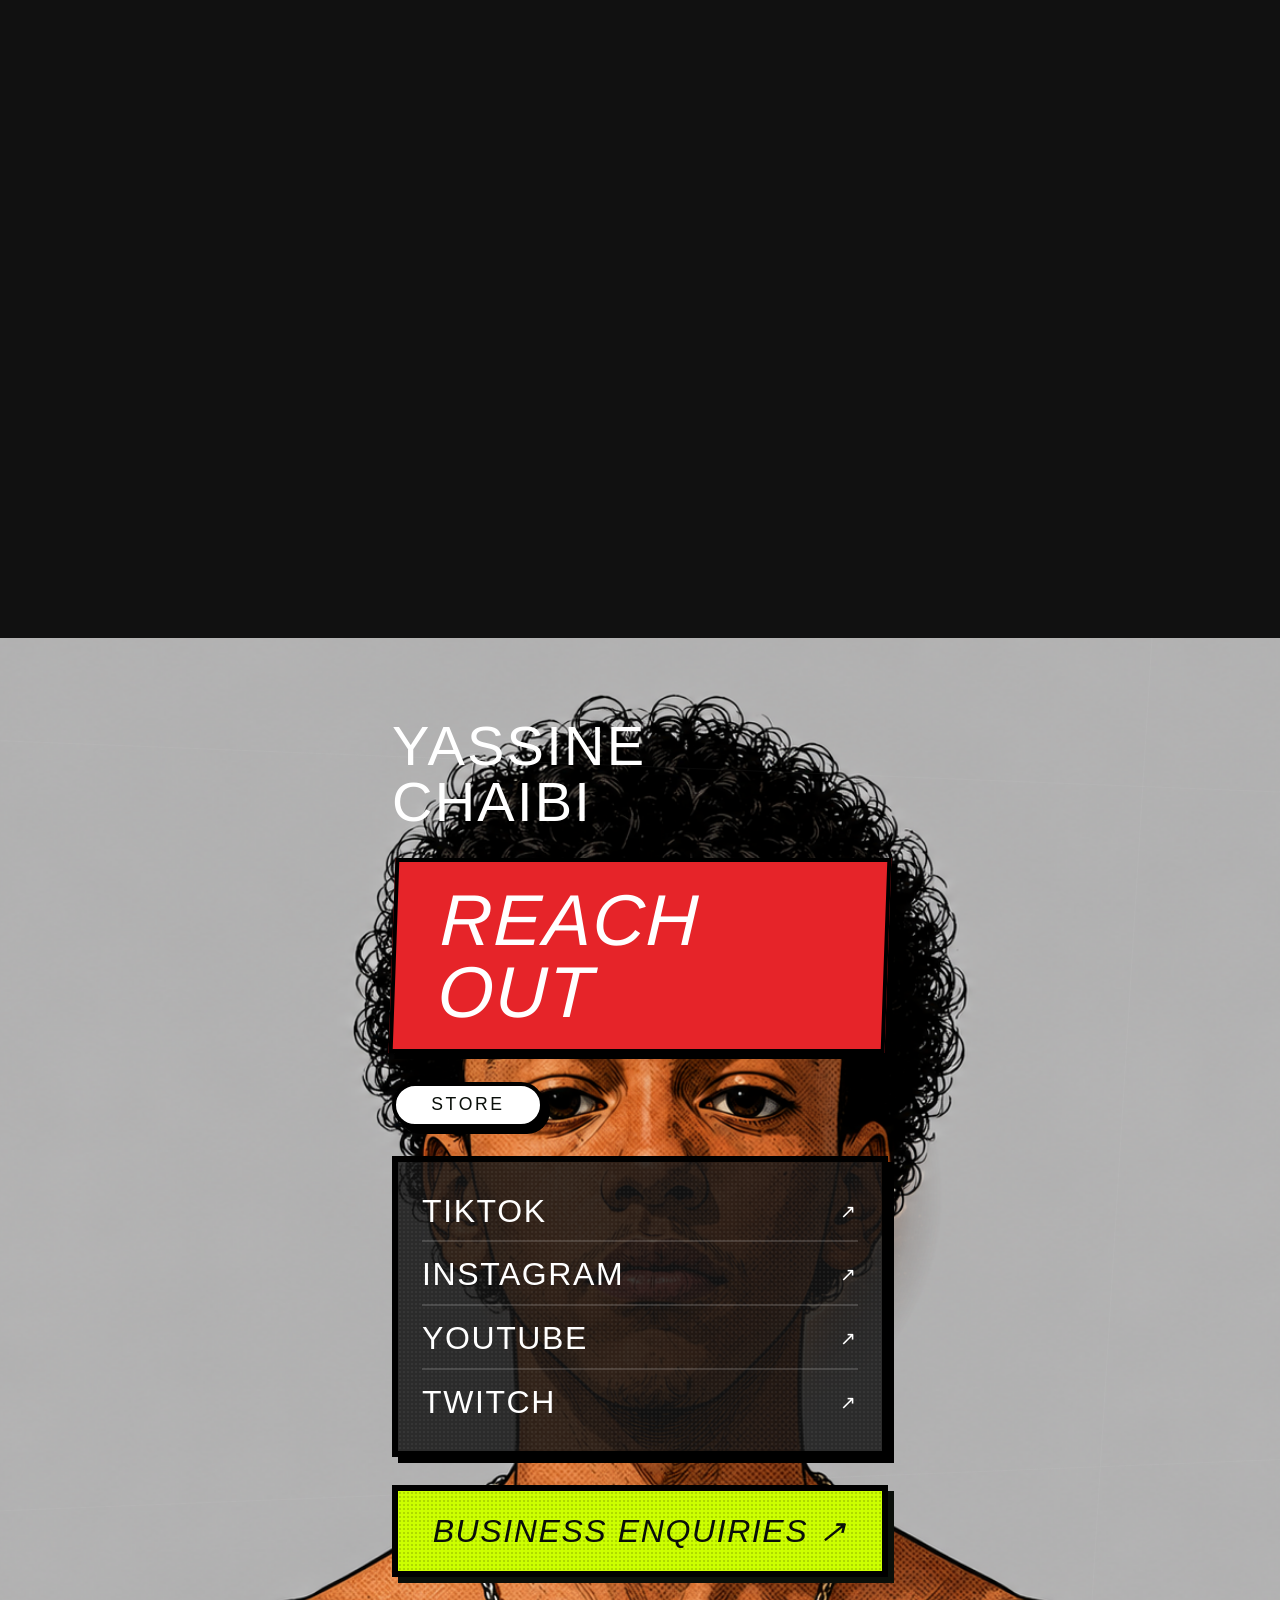
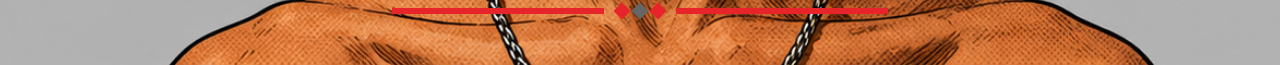
==== commit 3196b394: "Redesign contact section with Stitch MCP — brutalist neo-comic layout with spotlight reveal" ====
--- a/index.html
+++ b/index.html
@@ -281,44 +281,76 @@
     </div>
 
     <!-- ═══════════════ PANEL 4 — CONTACT ═══════════════ -->
-    <div class="comic-panel contact-section" id="panel-contact">
+    <div class="stitch-contact-panel" id="panel-contact">
         
-        <!-- Dual Image Canvas Spotlight Setup -->
-        <div class="contact-base-img" style="background-image:url('contact-bg.png');"></div>
+        <!-- Background image layers -->
+        <div class="stitch-base-img" style="background-image:url('contact-bg.png');"></div>
         <canvas id="contact-reveal-canvas"></canvas>
-        <div class="contact-reveal-img" id="contact-reveal-img" style="background-image:url('contact-reveal-bg.png');"></div>
-
-        <!-- UI Layer (Everything above the background) -->
-        <div class="contact-ui-layer">
-            
-            <!-- Top Bar -->
-            <div class="contact-top-bar">
-                <div class="contact-logo">YASSINE<br>CHAIBI</div>
-            </div>
-
-            <!-- Center Headline removed by request -->
-
-            <!-- Left & Right Columns -->
-            <div class="contact-columns">
-                <div class="contact-col left-col">
-                    <div class="col-label">PAGES</div>
-                    <ul class="col-nav">
-                        <li><a href="#">HOME</a></li>
-                        <li><a href="#">ON TRACK</a></li>
-                        <li><a href="#">OFF TRACK</a></li>
-                        <li><a href="#">CALENDAR</a></li>
-                        <li><a href="#" class="accent-link">STORE</a></li>
-                    </ul>
-                </div>
-                <div class="contact-col right-col">
-                    <div class="col-label">FOLLOW ON</div>
-                    <ul class="col-nav">
-                        <li><a href="#">TIKTOK</a></li>
-                        <li><a href="#">INSTAGRAM</a></li>
-                        <li><a href="#">YOUTUBE</a></li>
-                        <li><a href="#">TWITCH</a></li>
-                    </ul>
-                </div>
+        <div class="stitch-reveal-img" id="contact-reveal-img" style="background-image:url('contact-reveal-bg.png');"></div>
+
+        <!-- Comic action lines overlay -->
+        <div class="stitch-action-lines" aria-hidden="true">
+            <svg width="100%" height="100%">
+                <line x1="0" x2="100%" y1="10%" y2="15%" stroke="rgba(255,255,255,0.04)" stroke-width="1"/>
+                <line x1="90%" x2="85%" y1="0" y2="100%" stroke="rgba(255,255,255,0.04)" stroke-width="1"/>
+                <line x1="0" x2="100%" y1="85%" y2="80%" stroke="rgba(255,255,255,0.04)" stroke-width="1"/>
+            </svg>
+        </div>
+
+        <!-- Main content layout -->
+        <div class="stitch-content">
+
+            <!-- Name / Logo -->
+            <div class="stitch-logo">YASSINE<br>CHAIBI</div>
+
+            <!-- Headline panel -->
+            <div class="stitch-headline-wrap">
+                <div class="stitch-headline-badge">REACH OUT</div>
+            </div>
+
+            <!-- Store pill -->
+            <div class="stitch-store-wrap">
+                <a href="#" class="stitch-store-btn">STORE</a>
+            </div>
+
+            <!-- Social links -->
+            <div class="stitch-socials-panel">
+                <div class="stitch-halftone"></div>
+                <div class="stitch-socials-inner">
+                    <a href="#" class="stitch-social-link">
+                        <span>TIKTOK</span>
+                        <span class="stitch-arrow">↗</span>
+                    </a>
+                    <a href="#" class="stitch-social-link">
+                        <span>INSTAGRAM</span>
+                        <span class="stitch-arrow">↗</span>
+                    </a>
+                    <a href="#" class="stitch-social-link">
+                        <span>YOUTUBE</span>
+                        <span class="stitch-arrow">↗</span>
+                    </a>
+                    <a href="#" class="stitch-social-link">
+                        <span>TWITCH</span>
+                        <span class="stitch-arrow">↗</span>
+                    </a>
+                </div>
+            </div>
+
+            <!-- Business Enquiries CTA -->
+            <a href="mailto:chaibiyassine0801@gmail.com" class="stitch-cta-btn">
+                <span class="stitch-cta-halftone"></span>
+                <span class="stitch-cta-text">BUSINESS ENQUIRIES ↗</span>
+            </a>
+
+            <!-- Accent decorations -->
+            <div class="stitch-accents">
+                <div class="stitch-accent-bar"></div>
+                <div class="stitch-accent-diamonds">
+                    <div class="stitch-diamond stitch-diamond--red"></div>
+                    <div class="stitch-diamond stitch-diamond--grey"></div>
+                    <div class="stitch-diamond stitch-diamond--red"></div>
+                </div>
+                <div class="stitch-accent-bar"></div>
             </div>
 
         </div>
--- a/styles.css
+++ b/styles.css
@@ -1383,24 +1383,231 @@
     to { opacity: 1; }
 }
 
-/* Responsive */
-@media (max-width: 1024px) {
-    .contact-ui-layer { padding: 2rem 1.5rem; }
-    .contact-headline-wrap { top: 20%; }
-    .contact-columns { 
-        margin-top: 0; 
-        align-items: flex-end; 
+/* ──────────────────────────────────────────────────────
+   STITCH CONTACT PANEL — Brutalist Neo-Comic Design
+   ────────────────────────────────────────────────────── */
+
+/* Panel container */
+.stitch-contact-panel {
+    position: relative;
+    width: 100vw;
+    min-height: 100vh;
+    background-color: #0a0f0a;
+    overflow: hidden;
+    display: flex;
+    align-items: center;
+    justify-content: center;
+    font-family: 'Anton', sans-serif;
+}
+
+/* Background image layers (dual-image canvas spotlight) */
+.stitch-base-img,
+.stitch-reveal-img {
+    position: absolute;
+    inset: 0;
+    background-size: cover;
+    background-repeat: no-repeat;
+    background-position: center;
+}
+.stitch-base-img { z-index: 1; }
+.stitch-reveal-img { z-index: 3; pointer-events: none; }
+#contact-reveal-canvas { display: none; }
+
+/* Comic action lines overlay */
+.stitch-action-lines {
+    position: absolute;
+    inset: 0;
+    z-index: 4;
+    pointer-events: none;
+}
+
+/* Main content layer sits above bg and reveal */
+.stitch-content {
+    position: relative;
+    z-index: 10;
+    width: 100%;
+    max-width: 560px;
+    margin: 0 auto;
+    padding: 5rem 2rem 3rem;
+    display: flex;
+    flex-direction: column;
+    gap: 1.75rem;
+}
+
+/* Name / Logo */
+.stitch-logo {
+    font-family: 'Anton', sans-serif;
+    font-size: clamp(2rem, 5vw, 3.5rem);
+    color: #ffffff;
+    line-height: 1;
+    letter-spacing: 0.04em;
+    text-transform: uppercase;
+}
+
+/* Headline badge — skewed red strip */
+.stitch-headline-wrap {
+    display: flex;
+}
+.stitch-headline-badge {
+    font-family: 'Anton', sans-serif;
+    font-size: clamp(2.5rem, 8vw, 4.5rem);
+    color: #fff;
+    text-transform: uppercase;
+    font-style: italic;
+    letter-spacing: 0.02em;
+    line-height: 1;
+    background: #e62429;
+    border: 4px solid #000;
+    padding: 0.3em 0.6em;
+    box-shadow: 6px 6px 0px #000;
+    transform: skew(-2deg);
+    display: inline-block;
+}
+
+/* Store pill */
+.stitch-store-wrap {
+    display: flex;
+    justify-content: flex-start;
+}
+.stitch-store-btn {
+    font-family: 'Anton', sans-serif;
+    font-size: 1.1rem;
+    color: #0a0f0a;
+    background: #ffffff;
+    border: 4px solid #000;
+    border-radius: 9999px;
+    padding: 0.5em 2em;
+    letter-spacing: 0.15em;
+    text-transform: uppercase;
+    box-shadow: 6px 6px 0px #000;
+    text-decoration: none;
+    transition: transform 0.15s ease, box-shadow 0.15s ease;
+}
+.stitch-store-btn:hover {
+    transform: translateY(-3px);
+    box-shadow: 8px 8px 0px #000;
+}
+
+/* Social links panel */
+.stitch-socials-panel {
+    position: relative;
+    background: rgba(20, 20, 20, 0.85);
+    border: 6px solid #000;
+    padding: 1.25rem 1.5rem;
+    box-shadow: 6px 6px 0px #000;
+    overflow: hidden;
+}
+.stitch-halftone {
+    position: absolute;
+    inset: 0;
+    background-image: radial-gradient(rgba(255,255,255,0.12) 1px, transparent 0);
+    background-size: 4px 4px;
+    pointer-events: none;
+    opacity: 0.4;
+}
+.stitch-socials-inner {
+    position: relative;
+    z-index: 1;
+    display: flex;
+    flex-direction: column;
+    gap: 0.25rem;
+}
+.stitch-social-link {
+    display: flex;
+    align-items: center;
+    justify-content: space-between;
+    padding: 0.65rem 0;
+    border-bottom: 2px solid rgba(255,255,255,0.15);
+    color: #ffffff;
+    text-decoration: none;
+    font-family: 'Anton', sans-serif;
+    font-size: clamp(1.5rem, 4vw, 2rem);
+    text-transform: uppercase;
+    letter-spacing: 0.05em;
+    transition: transform 0.15s ease, color 0.15s ease;
+}
+.stitch-social-link:last-child {
+    border-bottom: none;
+}
+.stitch-social-link:hover {
+    transform: translateX(6px);
+    color: #e62429;
+}
+.stitch-arrow {
+    font-size: 1.2rem;
+    transition: color 0.15s ease;
+}
+
+/* Business Enquiries CTA */
+.stitch-cta-btn {
+    position: relative;
+    display: flex;
+    align-items: center;
+    justify-content: center;
+    border: 6px solid #000;
+    box-shadow: 6px 6px 0px #0a0f0a;
+    padding: 1.5rem 1rem;
+    text-decoration: none;
+    overflow: hidden;
+    transition: transform 0.15s ease;
+    cursor: pointer;
+}
+.stitch-cta-btn:hover {
+    transform: translateY(-3px);
+}
+.stitch-cta-halftone {
+    position: absolute;
+    inset: 0;
+    background: #ccff00;
+    background-image: radial-gradient(rgba(0,0,0,0.15) 1px, transparent 0);
+    background-size: 4px 4px;
+    transition: transform 0.4s ease;
+}
+.stitch-cta-btn:hover .stitch-cta-halftone {
+    transform: scale(1.06);
+}
+.stitch-cta-text {
+    position: relative;
+    z-index: 1;
+    font-family: 'Anton', sans-serif;
+    font-size: clamp(1.5rem, 4vw, 2rem);
+    font-style: italic;
+    text-transform: uppercase;
+    color: #0a0f0a;
+    letter-spacing: 0.05em;
+    line-height: 1;
+}
+
+/* Accent decorations row */
+.stitch-accents {
+    display: flex;
+    align-items: center;
+    justify-content: space-between;
+    gap: 0.75rem;
+}
+.stitch-accent-bar {
+    flex: 1;
+    height: 6px;
+    background: #e62429;
+}
+.stitch-accent-diamonds {
+    display: flex;
+    gap: 0.4rem;
+}
+.stitch-diamond {
+    width: 12px;
+    height: 12px;
+    transform: rotate(45deg);
+}
+.stitch-diamond--red { background: #e62429; }
+.stitch-diamond--grey { background: #666; }
+
+/* Responsive tweaks */
+@media (max-width: 768px) {
+    .stitch-content {
+        padding: 4rem 1.25rem 2rem;
     }
-    .partner-logos { 
-        gap: 1.5rem; 
-        overflow-x: auto; 
-        padding-bottom: 1rem;
-        mask-image: linear-gradient(to right, #000 80%, transparent 100%);
-        -webkit-mask-image: linear-gradient(to right, #000 80%, transparent 100%);
+    .stitch-logo {
+        font-size: 2rem;
     }
-    .contact-bottom-bar { 
-        flex-direction: column; 
-        align-items: flex-start; 
-        gap: 1.5rem; 
-    }
-}
+}
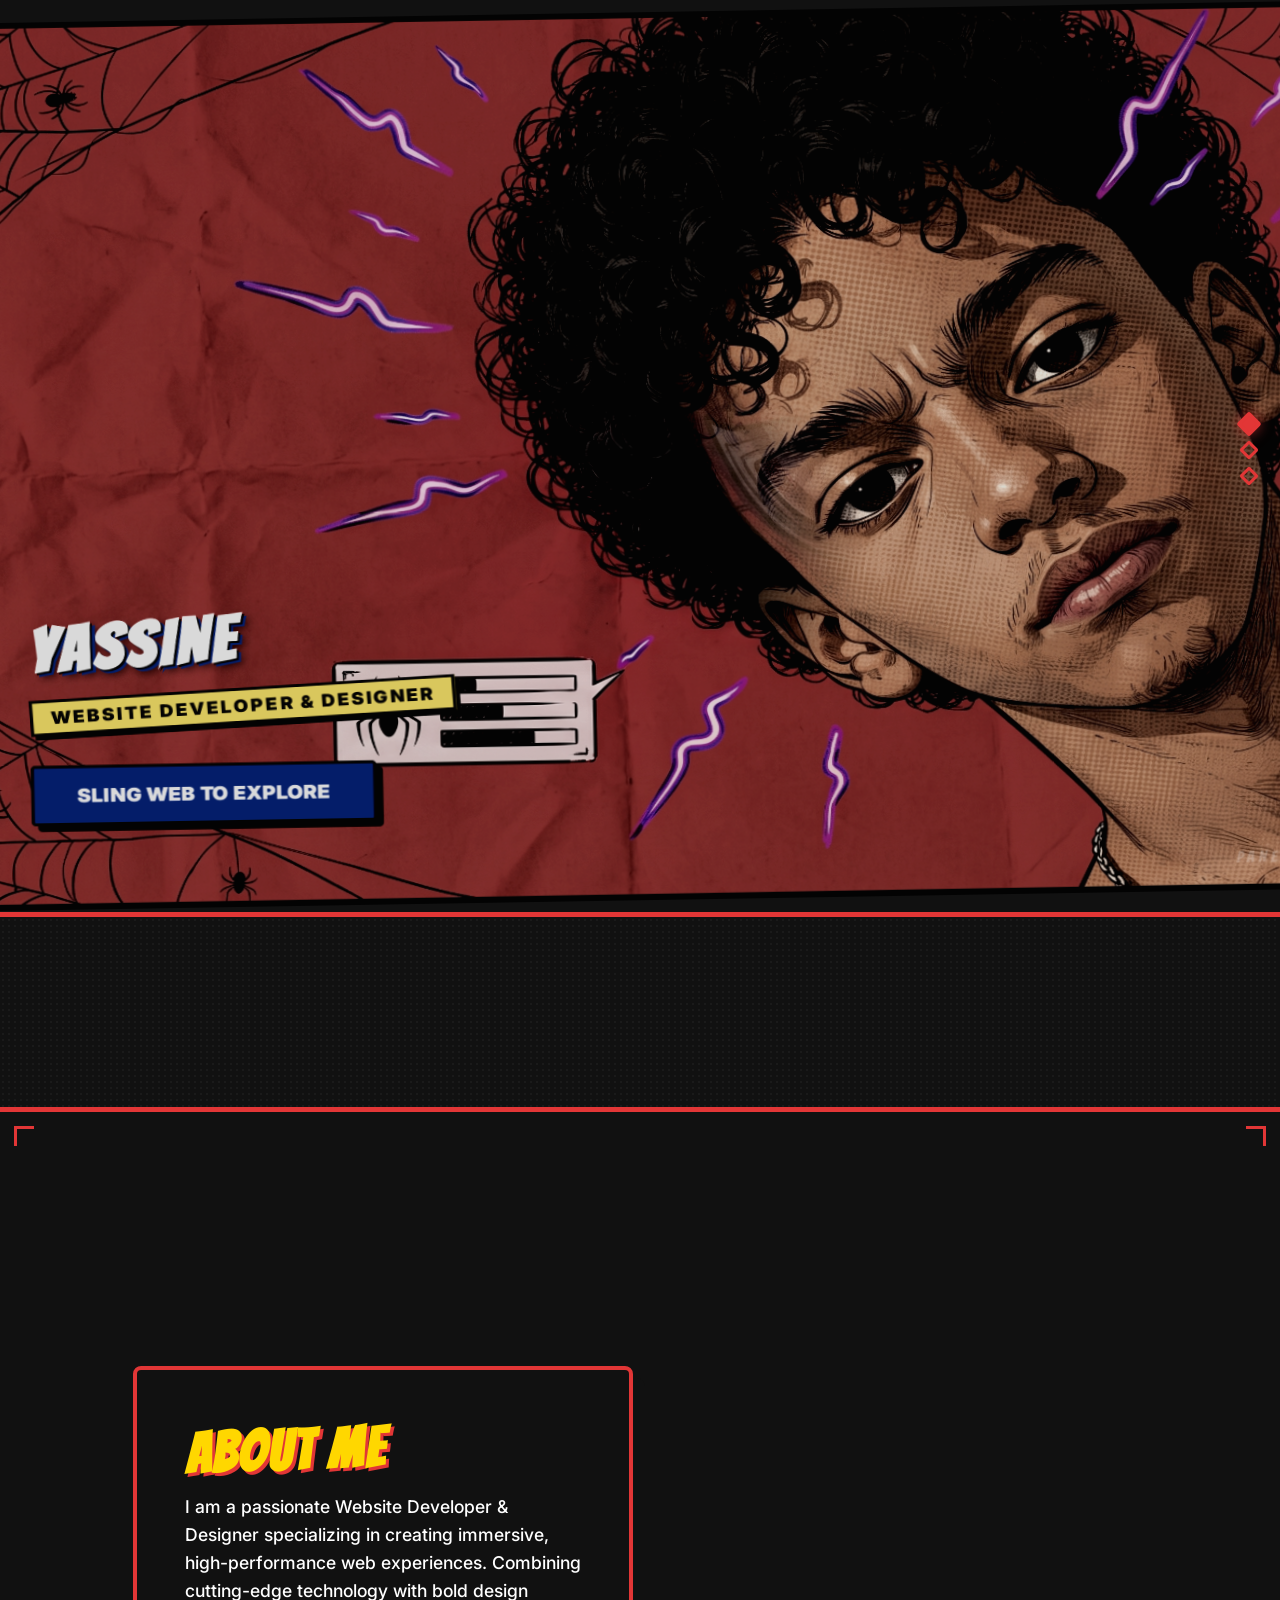
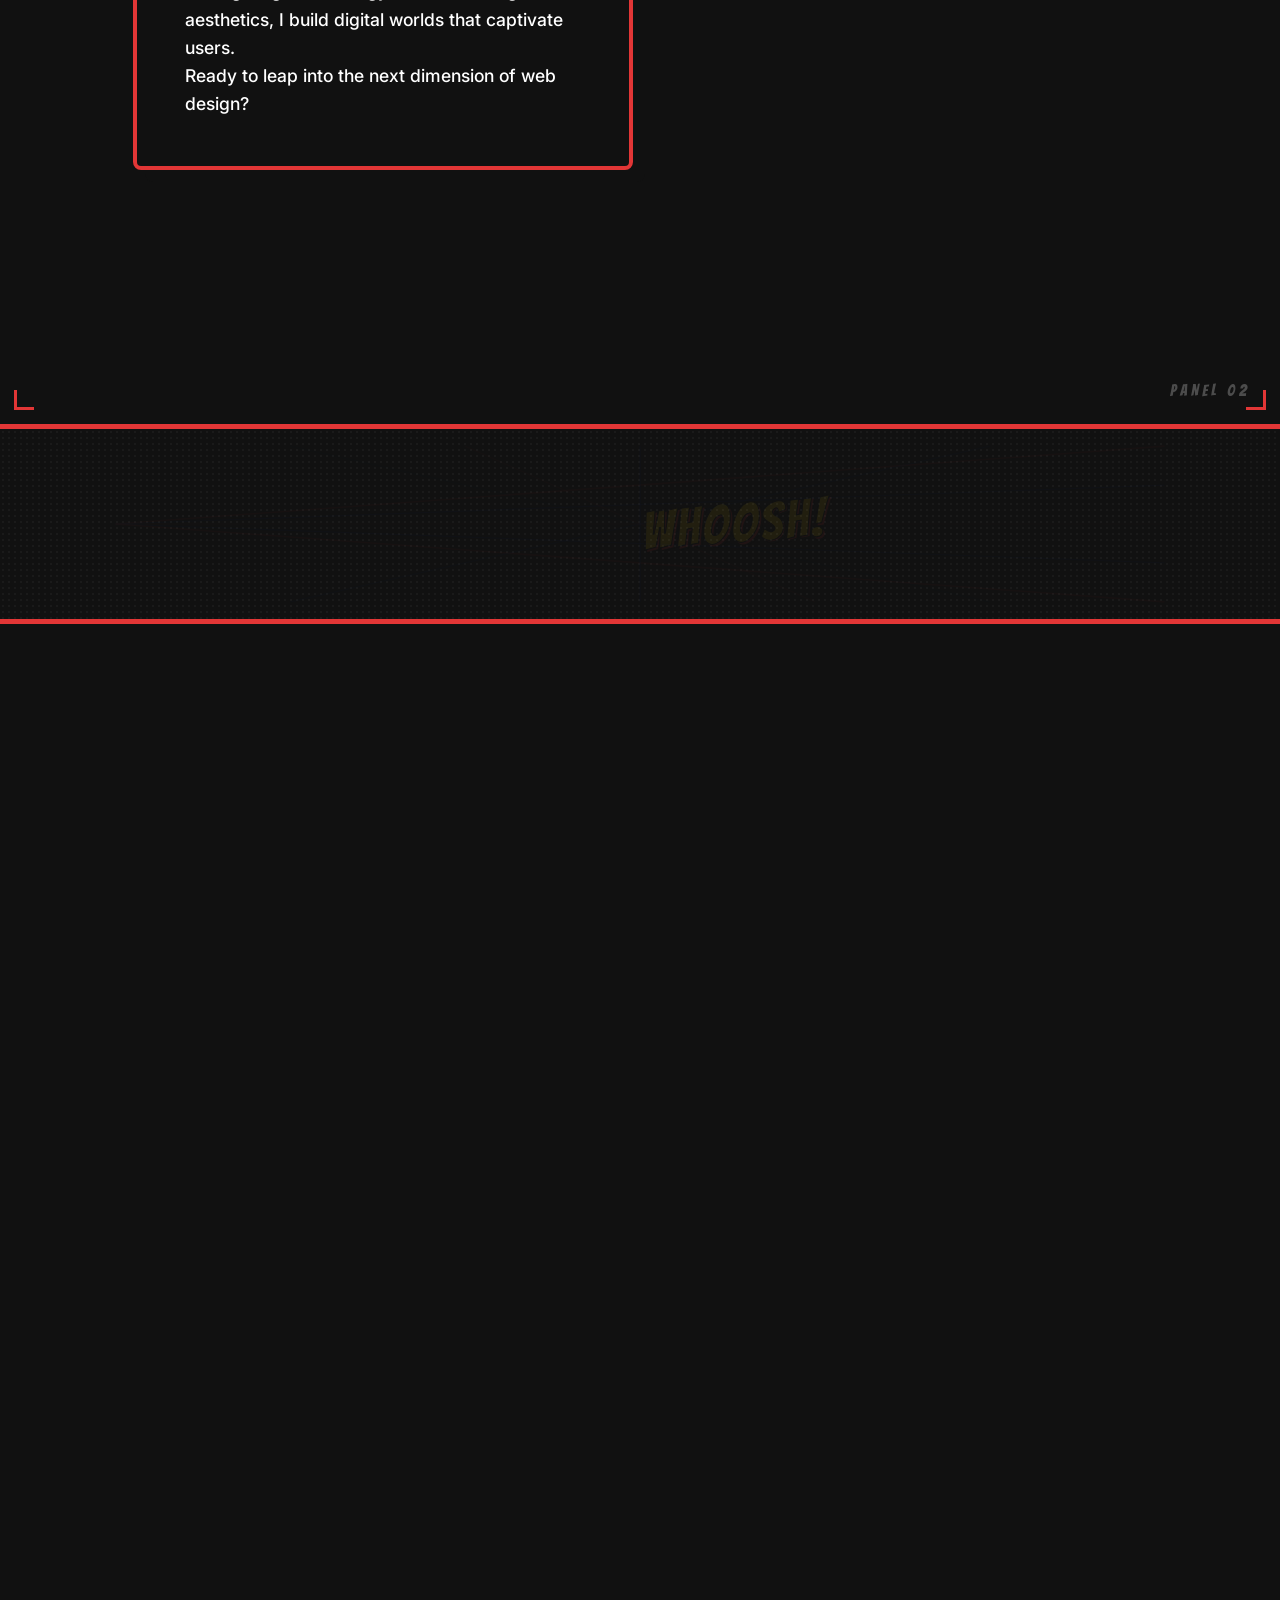
==== commit 827094af: "Remove last (contact) section from the website" ====
--- a/index.html
+++ b/index.html
@@ -280,81 +280,6 @@
         </div>
     </div>
 
-    <!-- ═══════════════ PANEL 4 — CONTACT ═══════════════ -->
-    <div class="stitch-contact-panel" id="panel-contact">
-        
-        <!-- Background image layers -->
-        <div class="stitch-base-img" style="background-image:url('contact-bg.png');"></div>
-        <canvas id="contact-reveal-canvas"></canvas>
-        <div class="stitch-reveal-img" id="contact-reveal-img" style="background-image:url('contact-reveal-bg.png');"></div>
-
-        <!-- Comic action lines overlay -->
-        <div class="stitch-action-lines" aria-hidden="true">
-            <svg width="100%" height="100%">
-                <line x1="0" x2="100%" y1="10%" y2="15%" stroke="rgba(255,255,255,0.04)" stroke-width="1"/>
-                <line x1="90%" x2="85%" y1="0" y2="100%" stroke="rgba(255,255,255,0.04)" stroke-width="1"/>
-                <line x1="0" x2="100%" y1="85%" y2="80%" stroke="rgba(255,255,255,0.04)" stroke-width="1"/>
-            </svg>
-        </div>
-
-        <!-- Main content layout -->
-        <div class="stitch-content">
-
-            <!-- Name / Logo -->
-            <div class="stitch-logo">YASSINE<br>CHAIBI</div>
-
-            <!-- Headline panel -->
-            <div class="stitch-headline-wrap">
-                <div class="stitch-headline-badge">REACH OUT</div>
-            </div>
-
-            <!-- Store pill -->
-            <div class="stitch-store-wrap">
-                <a href="#" class="stitch-store-btn">STORE</a>
-            </div>
-
-            <!-- Social links -->
-            <div class="stitch-socials-panel">
-                <div class="stitch-halftone"></div>
-                <div class="stitch-socials-inner">
-                    <a href="#" class="stitch-social-link">
-                        <span>TIKTOK</span>
-                        <span class="stitch-arrow">↗</span>
-                    </a>
-                    <a href="#" class="stitch-social-link">
-                        <span>INSTAGRAM</span>
-                        <span class="stitch-arrow">↗</span>
-                    </a>
-                    <a href="#" class="stitch-social-link">
-                        <span>YOUTUBE</span>
-                        <span class="stitch-arrow">↗</span>
-                    </a>
-                    <a href="#" class="stitch-social-link">
-                        <span>TWITCH</span>
-                        <span class="stitch-arrow">↗</span>
-                    </a>
-                </div>
-            </div>
-
-            <!-- Business Enquiries CTA -->
-            <a href="mailto:chaibiyassine0801@gmail.com" class="stitch-cta-btn">
-                <span class="stitch-cta-halftone"></span>
-                <span class="stitch-cta-text">BUSINESS ENQUIRIES ↗</span>
-            </a>
-
-            <!-- Accent decorations -->
-            <div class="stitch-accents">
-                <div class="stitch-accent-bar"></div>
-                <div class="stitch-accent-diamonds">
-                    <div class="stitch-diamond stitch-diamond--red"></div>
-                    <div class="stitch-diamond stitch-diamond--grey"></div>
-                    <div class="stitch-diamond stitch-diamond--red"></div>
-                </div>
-                <div class="stitch-accent-bar"></div>
-            </div>
-
-        </div>
-    </div>
 
     <!-- ═══════════════════════════════════════════════════ -->
     <!-- SCRIPTS -->
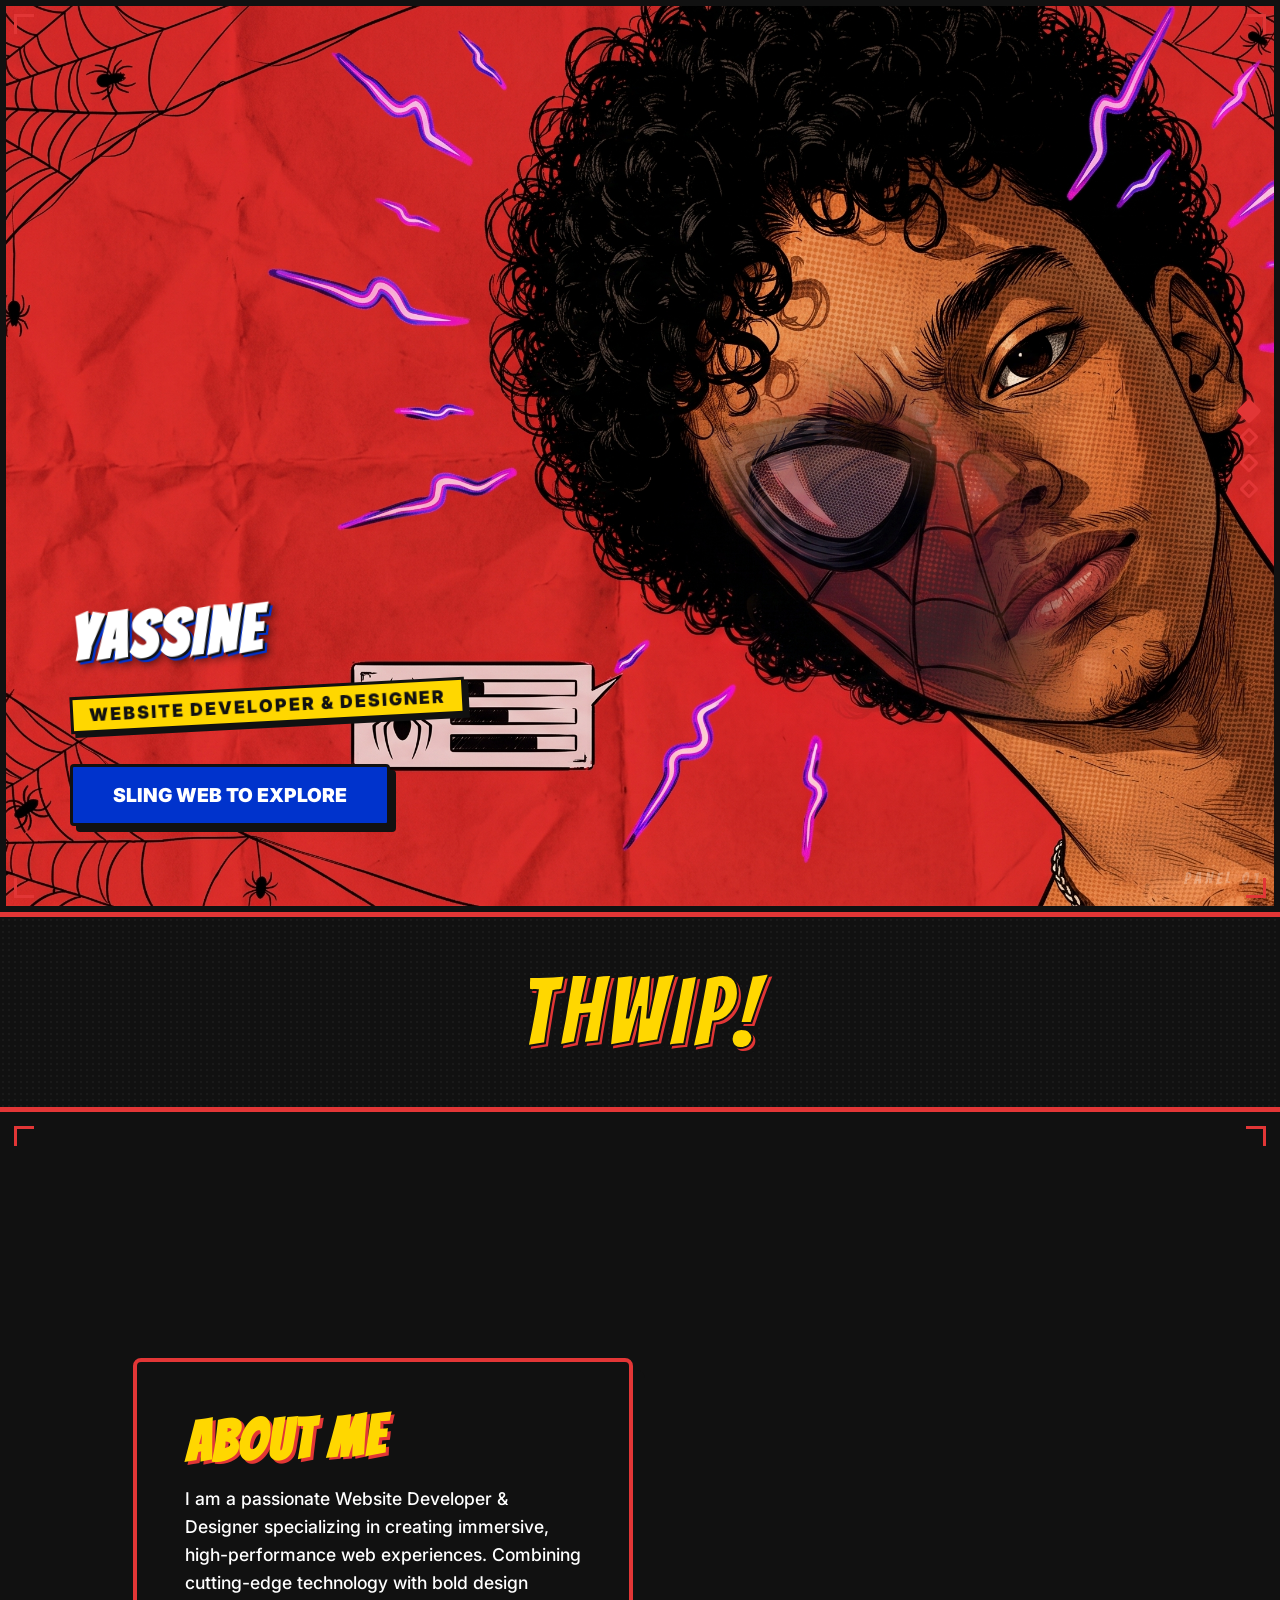
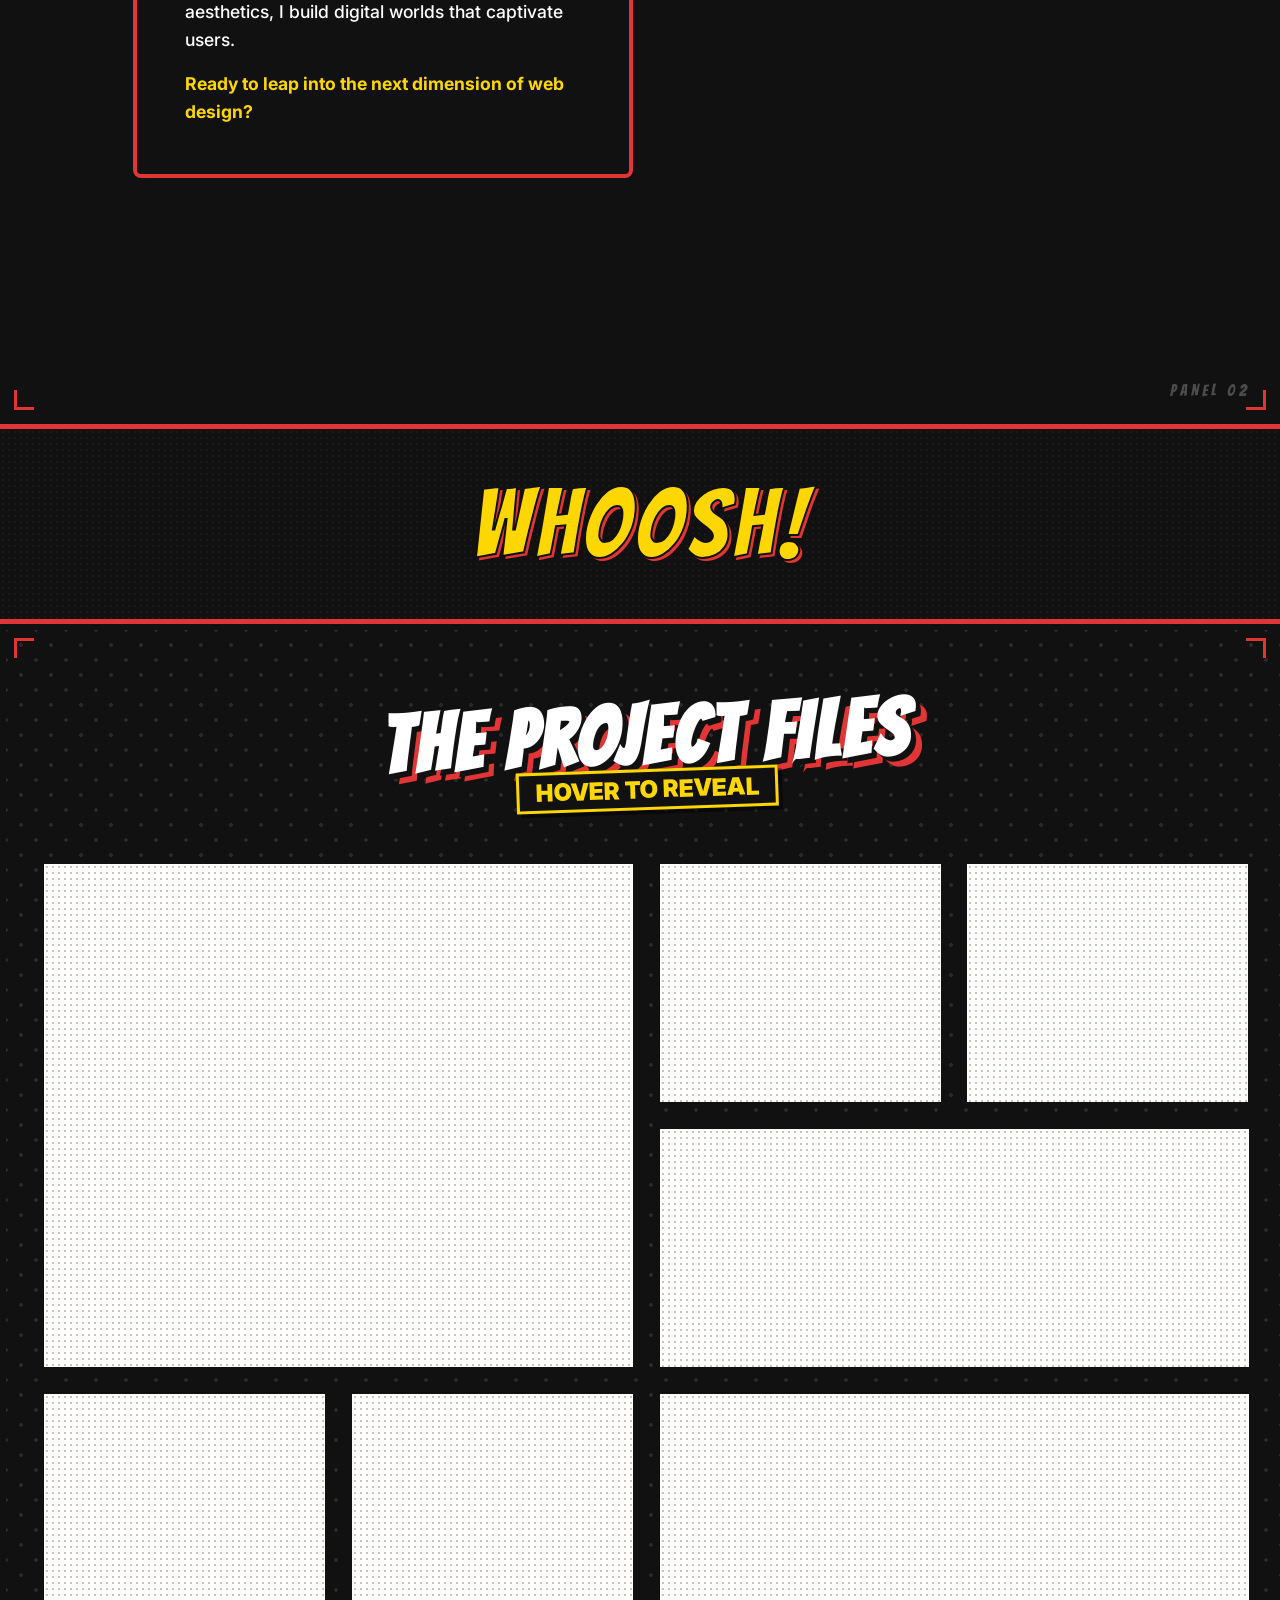
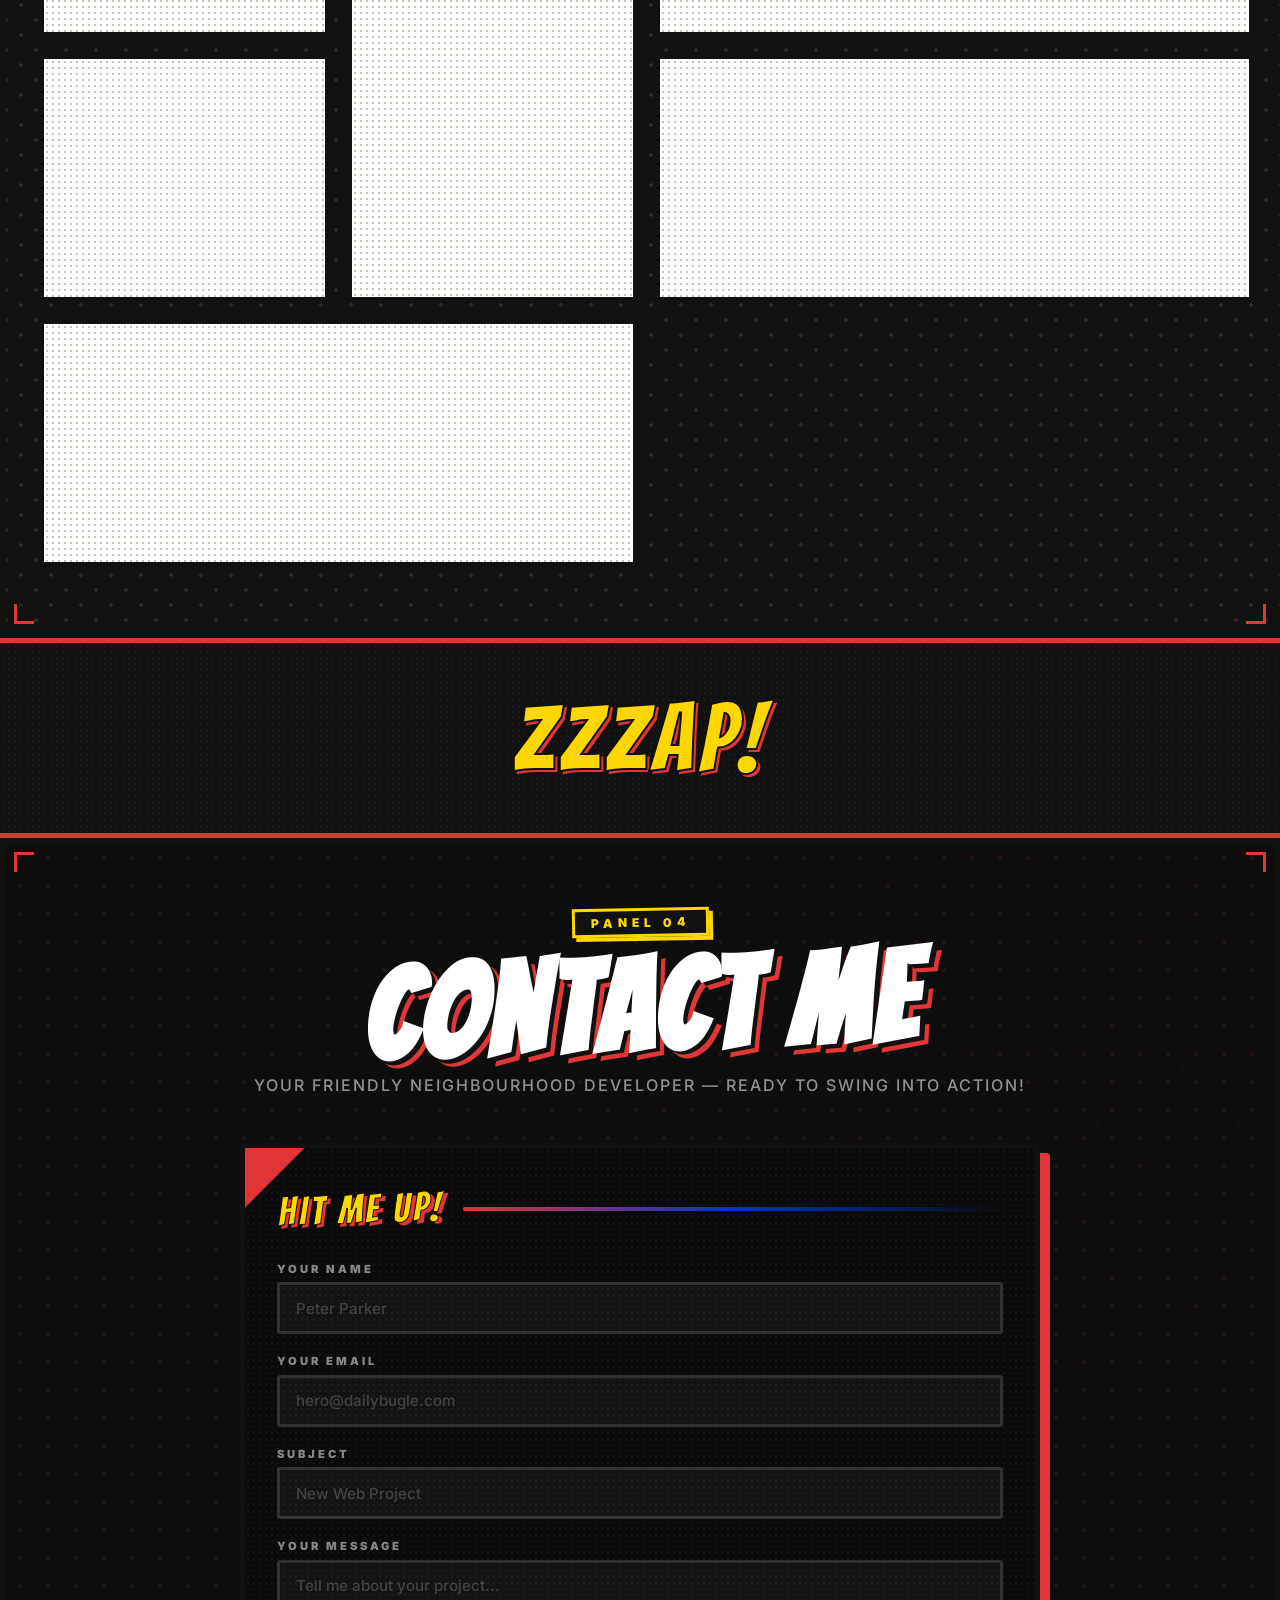
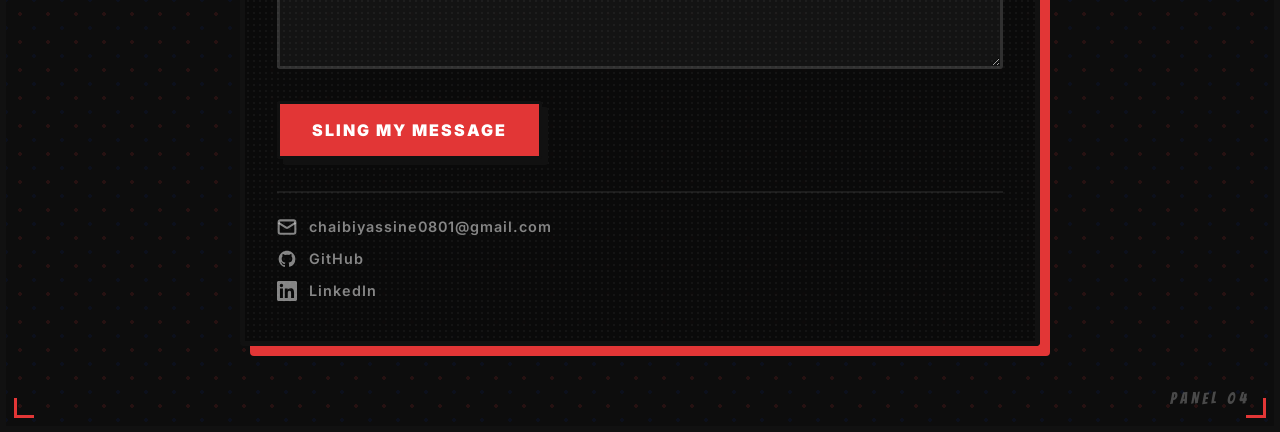
==== commit 788b030f: "Optimize performance and clean up code" ====
--- a/index.html
+++ b/index.html
@@ -3,118 +3,113 @@
 <head>
     <meta charset="UTF-8">
     <meta name="viewport" content="width=device-width, initial-scale=1.0">
-    <title>Yassine - Spider-Man Theme</title>
-    <link rel="stylesheet" href="styles.css?v=5">
-    <!-- Google Fonts for a comic book style -->
+    <title>Yassine — Spider-Man Portfolio</title>
+    <meta name="description" content="Yassine — Website Developer & Designer. Spider-Man themed comic book portfolio.">
+    <link rel="stylesheet" href="styles.css?v=6">
     <link href="https://fonts.googleapis.com/css2?family=Bangers&family=Inter:wght@400;700;900&display=swap" rel="stylesheet">
 </head>
 <body>
 
-    <!-- ═══════════════ COMIC PANEL INDICATOR ═══════════════ -->
-    <div class="comic-panel-indicator" id="panel-indicator">
-        <span class="panel-dot active" data-panel="0"></span>
-        <span class="panel-dot" data-panel="1"></span>
-        <span class="panel-dot" data-panel="2"></span>
-    </div>
+    <!-- ═══════════════ PANEL INDICATOR ═══════════════ -->
+    <nav class="comic-panel-indicator" id="panel-indicator" aria-label="Section navigation">
+        <span class="panel-dot active" data-panel="0" role="button" tabindex="0" aria-label="Hero"></span>
+        <span class="panel-dot" data-panel="1" role="button" tabindex="0" aria-label="About"></span>
+        <span class="panel-dot" data-panel="2" role="button" tabindex="0" aria-label="Projects"></span>
+        <span class="panel-dot" data-panel="3" role="button" tabindex="0" aria-label="Contact"></span>
+    </nav>
 
     <!-- ═══════════════ PANEL 1 — HERO ═══════════════ -->
     <div class="comic-panel" id="panel-hero">
-        <div class="panel-border">
+        <div class="panel-border" aria-hidden="true">
             <div class="panel-corner panel-corner-tl"></div>
             <div class="panel-corner panel-corner-tr"></div>
             <div class="panel-corner panel-corner-bl"></div>
             <div class="panel-corner panel-corner-br"></div>
         </div>
         <section class="hero-section">
-            <!-- Mouse reveal background effect -->
+            <!--
+                SPOTLIGHT: Pure CSS radial-gradient mask driven by CSS custom
+                properties updated on mousemove. Zero canvas.toDataURL() cost.
+                The GPU compositor handles masking — main thread stays free.
+            -->
             <div class="hero-wrap">
                 <div class="hero-base-img" style="background-image:url('Character_face_textured_backgrou…_2K_202607132149.jpeg');"></div>
-                <canvas id="reveal-canvas"></canvas>
                 <div class="hero-reveal-img" id="reveal-img" style="background-image:url('Change_character_to_cartoon_mask_202607132333.jpeg');"></div>
             </div>
 
-            <!-- Content in the left corner -->
             <div class="hero-content">
                 <div class="left-corner-container">
                     <h1 class="name-title">YASSINE</h1>
                     <h2 class="subtitle-info">Website Developer &amp; Designer</h2>
-                    <button class="spidey-btn">
+                    <button class="spidey-btn" onclick="document.getElementById('panel-about').scrollIntoView({behavior:'smooth'})">
                         <span class="btn-text">Sling Web to Explore</span>
-                        <span class="btn-shadow"></span>
+                        <span class="btn-shadow" aria-hidden="true"></span>
                     </button>
                 </div>
             </div>
 
-            <!-- Panel number caption -->
-            <div class="panel-caption">PANEL 01</div>
+            <div class="panel-caption" aria-hidden="true">PANEL 01</div>
         </section>
     </div>
 
-    <!-- ═══════════════ COMIC GUTTER (Hero → About) ═══════════════ -->
-    <div class="comic-gutter" id="gutter-1">
+    <!-- ═══════════════ GUTTER 1 ═══════════════ -->
+    <div class="comic-gutter" aria-hidden="true">
         <div class="gutter-inner">
-            <!-- Action lines SVG burst -->
             <svg class="action-lines" viewBox="0 0 1200 200" preserveAspectRatio="none">
                 <g class="action-lines-group">
-                    <line x1="600" y1="100" x2="0"    y2="0"   stroke="#e23636" stroke-width="2" opacity="0.5"/>
-                    <line x1="600" y1="100" x2="150"  y2="0"   stroke="#e23636" stroke-width="1.5" opacity="0.4"/>
-                    <line x1="600" y1="100" x2="300"  y2="0"   stroke="#0033cc" stroke-width="1" opacity="0.3"/>
-                    <line x1="600" y1="100" x2="450"  y2="0"   stroke="#e23636" stroke-width="2" opacity="0.5"/>
-                    <line x1="600" y1="100" x2="750"  y2="0"   stroke="#0033cc" stroke-width="1.5" opacity="0.4"/>
-                    <line x1="600" y1="100" x2="900"  y2="0"   stroke="#e23636" stroke-width="1" opacity="0.3"/>
-                    <line x1="600" y1="100" x2="1050" y2="0"   stroke="#0033cc" stroke-width="2" opacity="0.5"/>
-                    <line x1="600" y1="100" x2="1200" y2="0"   stroke="#e23636" stroke-width="1.5" opacity="0.4"/>
+                    <line x1="600" y1="100" x2="0"    y2="0"   stroke="#e23636" stroke-width="2"   opacity="0.5"/>
+                    <line x1="600" y1="100" x2="200"  y2="0"   stroke="#e23636" stroke-width="1.5" opacity="0.4"/>
+                    <line x1="600" y1="100" x2="400"  y2="0"   stroke="#0033cc" stroke-width="1"   opacity="0.3"/>
+                    <line x1="600" y1="100" x2="600"  y2="0"   stroke="#e23636" stroke-width="2"   opacity="0.5"/>
+                    <line x1="600" y1="100" x2="800"  y2="0"   stroke="#0033cc" stroke-width="1.5" opacity="0.4"/>
+                    <line x1="600" y1="100" x2="1000" y2="0"   stroke="#e23636" stroke-width="1"   opacity="0.3"/>
+                    <line x1="600" y1="100" x2="1200" y2="0"   stroke="#0033cc" stroke-width="2"   opacity="0.5"/>
                     <line x1="600" y1="100" x2="0"    y2="200" stroke="#0033cc" stroke-width="1.5" opacity="0.4"/>
-                    <line x1="600" y1="100" x2="150"  y2="200" stroke="#e23636" stroke-width="1" opacity="0.3"/>
-                    <line x1="600" y1="100" x2="300"  y2="200" stroke="#0033cc" stroke-width="2" opacity="0.5"/>
-                    <line x1="600" y1="100" x2="450"  y2="200" stroke="#e23636" stroke-width="1.5" opacity="0.4"/>
-                    <line x1="600" y1="100" x2="750"  y2="200" stroke="#0033cc" stroke-width="1" opacity="0.3"/>
-                    <line x1="600" y1="100" x2="900"  y2="200" stroke="#e23636" stroke-width="2" opacity="0.5"/>
-                    <line x1="600" y1="100" x2="1050" y2="200" stroke="#0033cc" stroke-width="1.5" opacity="0.4"/>
-                    <line x1="600" y1="100" x2="1200" y2="200" stroke="#e23636" stroke-width="2" opacity="0.5"/>
+                    <line x1="600" y1="100" x2="300"  y2="200" stroke="#e23636" stroke-width="1"   opacity="0.3"/>
+                    <line x1="600" y1="100" x2="600"  y2="200" stroke="#0033cc" stroke-width="2"   opacity="0.5"/>
+                    <line x1="600" y1="100" x2="900"  y2="200" stroke="#e23636" stroke-width="1.5" opacity="0.4"/>
+                    <line x1="600" y1="100" x2="1200" y2="200" stroke="#0033cc" stroke-width="2"   opacity="0.5"/>
                 </g>
             </svg>
             <span class="gutter-sfx">THWIP!</span>
         </div>
     </div>
 
-    <!-- ═══════════════ PANEL 2 — ABOUT ME ═══════════════ -->
+    <!-- ═══════════════ PANEL 2 — ABOUT ═══════════════ -->
     <div class="comic-panel" id="panel-about">
-        <div class="panel-border">
+        <div class="panel-border" aria-hidden="true">
             <div class="panel-corner panel-corner-tl"></div>
             <div class="panel-corner panel-corner-tr"></div>
             <div class="panel-corner panel-corner-bl"></div>
             <div class="panel-corner panel-corner-br"></div>
         </div>
-        <section class="about-me-section" id="about-me">
-            <video class="about-me-video" id="about-video" muted playsinline preload="auto">
+        <section class="about-me-section">
+            <video class="about-me-video" id="about-video" muted playsinline preload="metadata">
                 <source src="lmosta3mal 2.mp4" type="video/mp4">
             </video>
-
             <div class="about-me-card">
                 <h2>About Me</h2>
                 <p>I am a passionate Website Developer &amp; Designer specializing in creating immersive, high-performance web experiences. Combining cutting-edge technology with bold design aesthetics, I build digital worlds that captivate users.</p>
                 <p class="highlight">Ready to leap into the next dimension of web design?</p>
             </div>
-
-            <div class="panel-caption">PANEL 02</div>
+            <div class="panel-caption" aria-hidden="true">PANEL 02</div>
         </section>
     </div>
 
-    <!-- ═══════════════ COMIC GUTTER (About → Projects) ═══════════════ -->
-    <div class="comic-gutter" id="gutter-2">
+    <!-- ═══════════════ GUTTER 2 ═══════════════ -->
+    <div class="comic-gutter" aria-hidden="true">
         <div class="gutter-inner">
             <svg class="action-lines" viewBox="0 0 1200 200" preserveAspectRatio="none">
                 <g class="action-lines-group">
-                    <line x1="0"   y1="100" x2="1200" y2="0"   stroke="#e23636" stroke-width="2" opacity="0.5"/>
+                    <line x1="0"   y1="100" x2="1200" y2="0"   stroke="#e23636" stroke-width="2"   opacity="0.5"/>
                     <line x1="0"   y1="100" x2="1200" y2="50"  stroke="#0033cc" stroke-width="1.5" opacity="0.4"/>
-                    <line x1="0"   y1="100" x2="1200" y2="100" stroke="#e23636" stroke-width="1" opacity="0.3"/>
+                    <line x1="0"   y1="100" x2="1200" y2="100" stroke="#e23636" stroke-width="1"   opacity="0.3"/>
                     <line x1="0"   y1="100" x2="1200" y2="150" stroke="#0033cc" stroke-width="1.5" opacity="0.4"/>
-                    <line x1="0"   y1="100" x2="1200" y2="200" stroke="#e23636" stroke-width="2" opacity="0.5"/>
-                    <line x1="200" y1="0"   x2="1000" y2="200" stroke="#0033cc" stroke-width="1" opacity="0.2"/>
+                    <line x1="0"   y1="100" x2="1200" y2="200" stroke="#e23636" stroke-width="2"   opacity="0.5"/>
+                    <line x1="200" y1="0"   x2="1000" y2="200" stroke="#0033cc" stroke-width="1"   opacity="0.2"/>
                     <line x1="400" y1="0"   x2="800"  y2="200" stroke="#e23636" stroke-width="1.5" opacity="0.3"/>
-                    <line x1="600" y1="0"   x2="600"  y2="200" stroke="#0033cc" stroke-width="2" opacity="0.4"/>
-                    <line x1="800" y1="0"   x2="400"  y2="200" stroke="#e23636" stroke-width="1" opacity="0.2"/>
+                    <line x1="600" y1="0"   x2="600"  y2="200" stroke="#0033cc" stroke-width="2"   opacity="0.4"/>
+                    <line x1="800" y1="0"   x2="400"  y2="200" stroke="#e23636" stroke-width="1"   opacity="0.2"/>
                     <line x1="1000" y1="0"  x2="200"  y2="200" stroke="#0033cc" stroke-width="1.5" opacity="0.3"/>
                 </g>
             </svg>
@@ -124,512 +119,453 @@
 
     <!-- ═══════════════ PANEL 3 — PROJECTS ═══════════════ -->
     <div class="comic-panel" id="panel-projects">
-        <div class="panel-border">
+        <div class="panel-border" aria-hidden="true">
             <div class="panel-corner panel-corner-tl"></div>
             <div class="panel-corner panel-corner-tr"></div>
             <div class="panel-corner panel-corner-bl"></div>
             <div class="panel-corner panel-corner-br"></div>
         </div>
-        <div class="comic-grid-wrapper" id="projects-wrapper">
+        <div class="comic-grid-wrapper">
             <div class="projects-header-grid">
                 <h2>THE PROJECT FILES</h2>
                 <p>HOVER TO REVEAL</p>
             </div>
             <div class="comic-page-grid">
-                <!-- Project 1 (Tall) -->
                 <div class="grid-panel panel-1">
                     <div class="panel-inner">
                         <div class="iframe-wrapper">
                             <iframe src="https://riham-construction.netlify.app" loading="lazy" scrolling="no" title="Riham Construction"></iframe>
                         </div>
-                        <div class="comic-halftone-texture"></div>
+                        <div class="comic-halftone-texture" aria-hidden="true"></div>
                         <div class="panel-content">
                             <h3>RIHAM CONSTRUCTION</h3>
-                            <a href="https://riham-construction.netlify.app" target="_blank" class="grid-btn">VISIT SITE</a>
-                        </div>
-                        <div class="sfx-popup">THWIP!</div>
-                    </div>
-                </div>
-                <!-- Project 2 (Square) -->
+                            <a href="https://riham-construction.netlify.app" target="_blank" rel="noopener" class="grid-btn">VISIT SITE</a>
+                        </div>
+                        <div class="sfx-popup" aria-hidden="true">THWIP!</div>
+                    </div>
+                </div>
                 <div class="grid-panel panel-2">
                     <div class="panel-inner">
                         <div class="iframe-wrapper">
                             <iframe src="https://3alem-o-t3alem.netlify.app/" loading="lazy" scrolling="no" title="3alem o T3alem"></iframe>
                         </div>
-                        <div class="comic-halftone-texture"></div>
+                        <div class="comic-halftone-texture" aria-hidden="true"></div>
                         <div class="panel-content">
                             <h3>3ALEM O T3ALEM</h3>
-                            <a href="https://3alem-o-t3alem.netlify.app/" target="_blank" class="grid-btn">VISIT SITE</a>
-                        </div>
-                        <div class="sfx-popup">BAM!</div>
-                    </div>
-                </div>
-                <!-- Project 3 (Square) -->
+                            <a href="https://3alem-o-t3alem.netlify.app/" target="_blank" rel="noopener" class="grid-btn">VISIT SITE</a>
+                        </div>
+                        <div class="sfx-popup" aria-hidden="true">BAM!</div>
+                    </div>
+                </div>
                 <div class="grid-panel panel-3">
                     <div class="panel-inner">
                         <div class="iframe-wrapper">
                             <iframe src="https://ecomaroc-project.netlify.app/" loading="lazy" scrolling="no" title="EcoMaroc"></iframe>
                         </div>
-                        <div class="comic-halftone-texture"></div>
+                        <div class="comic-halftone-texture" aria-hidden="true"></div>
                         <div class="panel-content">
                             <h3>ECOMAROC</h3>
-                            <a href="https://ecomaroc-project.netlify.app/" target="_blank" class="grid-btn">VISIT SITE</a>
-                        </div>
-                        <div class="sfx-popup">POW!</div>
-                    </div>
-                </div>
-                <!-- Project 4 (Wide) -->
+                            <a href="https://ecomaroc-project.netlify.app/" target="_blank" rel="noopener" class="grid-btn">VISIT SITE</a>
+                        </div>
+                        <div class="sfx-popup" aria-hidden="true">POW!</div>
+                    </div>
+                </div>
                 <div class="grid-panel panel-4">
                     <div class="panel-inner">
                         <div class="iframe-wrapper">
                             <iframe src="https://prismaoa.netlify.app" loading="lazy" scrolling="no" title="Prisma OA"></iframe>
                         </div>
-                        <div class="comic-halftone-texture"></div>
+                        <div class="comic-halftone-texture" aria-hidden="true"></div>
                         <div class="panel-content">
                             <h3>PRISMA OA</h3>
-                            <a href="https://prismaoa.netlify.app" target="_blank" class="grid-btn">VISIT SITE</a>
-                        </div>
-                        <div class="sfx-popup">SNIKT!</div>
-                    </div>
-                </div>
-                <!-- Project 5 (Square) -->
+                            <a href="https://prismaoa.netlify.app" target="_blank" rel="noopener" class="grid-btn">VISIT SITE</a>
+                        </div>
+                        <div class="sfx-popup" aria-hidden="true">SNIK!</div>
+                    </div>
+                </div>
                 <div class="grid-panel panel-5">
                     <div class="panel-inner">
                         <div class="iframe-wrapper">
                             <iframe src="https://prmpti.netlify.app" loading="lazy" scrolling="no" title="Prmpti"></iframe>
                         </div>
-                        <div class="comic-halftone-texture"></div>
+                        <div class="comic-halftone-texture" aria-hidden="true"></div>
                         <div class="panel-content">
                             <h3>PRMPTI</h3>
-                            <a href="https://prmpti.netlify.app" target="_blank" class="grid-btn">VISIT SITE</a>
-                        </div>
-                        <div class="sfx-popup">WHAM!</div>
-                    </div>
-                </div>
-                <!-- Project 6 (Tall) -->
+                            <a href="https://prmpti.netlify.app" target="_blank" rel="noopener" class="grid-btn">VISIT SITE</a>
+                        </div>
+                        <div class="sfx-popup" aria-hidden="true">WHAM!</div>
+                    </div>
+                </div>
                 <div class="grid-panel panel-6">
                     <div class="panel-inner">
                         <div class="iframe-wrapper">
                             <iframe src="https://studioslux.netlify.app" loading="lazy" scrolling="no" title="Studios Lux"></iframe>
                         </div>
-                        <div class="comic-halftone-texture"></div>
+                        <div class="comic-halftone-texture" aria-hidden="true"></div>
                         <div class="panel-content">
                             <h3>STUDIOS LUX</h3>
-                            <a href="https://studioslux.netlify.app" target="_blank" class="grid-btn">VISIT SITE</a>
-                        </div>
-                        <div class="sfx-popup">ZAP!</div>
-                    </div>
-                </div>
-                <!-- Project 7 (Wide) -->
+                            <a href="https://studioslux.netlify.app" target="_blank" rel="noopener" class="grid-btn">VISIT SITE</a>
+                        </div>
+                        <div class="sfx-popup" aria-hidden="true">ZAP!</div>
+                    </div>
+                </div>
                 <div class="grid-panel panel-7">
                     <div class="panel-inner">
                         <div class="iframe-wrapper">
                             <iframe src="https://dashbordme.netlify.app" loading="lazy" scrolling="no" title="Dashbord Me"></iframe>
                         </div>
-                        <div class="comic-halftone-texture"></div>
+                        <div class="comic-halftone-texture" aria-hidden="true"></div>
                         <div class="panel-content">
                             <h3>DASHBORD ME</h3>
-                            <a href="https://dashbordme.netlify.app" target="_blank" class="grid-btn">VISIT SITE</a>
-                        </div>
-                        <div class="sfx-popup">KRACK!</div>
-                    </div>
-                </div>
-                <!-- Project 8 (Square) -->
+                            <a href="https://dashbordme.netlify.app" target="_blank" rel="noopener" class="grid-btn">VISIT SITE</a>
+                        </div>
+                        <div class="sfx-popup" aria-hidden="true">KRACK!</div>
+                    </div>
+                </div>
                 <div class="grid-panel panel-8">
                     <div class="panel-inner">
                         <div class="iframe-wrapper">
                             <iframe src="https://waletusd.netlify.app" loading="lazy" scrolling="no" title="Walet USD"></iframe>
                         </div>
-                        <div class="comic-halftone-texture"></div>
+                        <div class="comic-halftone-texture" aria-hidden="true"></div>
                         <div class="panel-content">
                             <h3>WALET USD</h3>
-                            <a href="https://waletusd.netlify.app" target="_blank" class="grid-btn">VISIT SITE</a>
-                        </div>
-                        <div class="sfx-popup">BOOM!</div>
-                    </div>
-                </div>
-                <!-- Project 9 (Wide) -->
+                            <a href="https://waletusd.netlify.app" target="_blank" rel="noopener" class="grid-btn">VISIT SITE</a>
+                        </div>
+                        <div class="sfx-popup" aria-hidden="true">BOOM!</div>
+                    </div>
+                </div>
                 <div class="grid-panel panel-9">
                     <div class="panel-inner">
                         <div class="iframe-wrapper">
                             <iframe src="https://adhdpre.netlify.app" loading="lazy" scrolling="no" title="ADHD Pre"></iframe>
                         </div>
-                        <div class="comic-halftone-texture"></div>
+                        <div class="comic-halftone-texture" aria-hidden="true"></div>
                         <div class="panel-content">
                             <h3>ADHD PRE</h3>
-                            <a href="https://adhdpre.netlify.app" target="_blank" class="grid-btn">VISIT SITE</a>
-                        </div>
-                        <div class="sfx-popup">SMASH!</div>
-                    </div>
-                </div>
-                <!-- Project 10 -->
+                            <a href="https://adhdpre.netlify.app" target="_blank" rel="noopener" class="grid-btn">VISIT SITE</a>
+                        </div>
+                        <div class="sfx-popup" aria-hidden="true">SMASH!</div>
+                    </div>
+                </div>
                 <div class="grid-panel panel-10">
                     <div class="panel-inner">
                         <div class="iframe-wrapper">
                             <iframe src="https://morocowonders.vercel.app/" loading="lazy" scrolling="no" title="Morocco Wonders"></iframe>
                         </div>
-                        <div class="comic-halftone-texture"></div>
+                        <div class="comic-halftone-texture" aria-hidden="true"></div>
                         <div class="panel-content">
                             <h3>MOROCCO WONDERS</h3>
-                            <a href="https://morocowonders.vercel.app/" target="_blank" class="grid-btn">VISIT SITE</a>
-                        </div>
-                        <div class="sfx-popup">THWIP!</div>
-                    </div>
-                </div>
-            </div>
-        </div>
-    </div>
-
-
-    <!-- ═══════════════════════════════════════════════════ -->
-    <!-- SCRIPTS -->
-    <!-- ═══════════════════════════════════════════════════ -->
-
+                            <a href="https://morocowonders.vercel.app/" target="_blank" rel="noopener" class="grid-btn">VISIT SITE</a>
+                        </div>
+                        <div class="sfx-popup" aria-hidden="true">THWIP!</div>
+                    </div>
+                </div>
+            </div>
+        </div>
+    </div>
+
+    <!-- ═══════════════ GUTTER 3 ═══════════════ -->
+    <div class="comic-gutter" aria-hidden="true">
+        <div class="gutter-inner">
+            <svg class="action-lines" viewBox="0 0 1200 200" preserveAspectRatio="none">
+                <g class="action-lines-group">
+                    <line x1="600" y1="100" x2="0"    y2="0"   stroke="#e23636" stroke-width="2.5" opacity="0.6"/>
+                    <line x1="600" y1="100" x2="200"  y2="0"   stroke="#ffd700" stroke-width="2"   opacity="0.5"/>
+                    <line x1="600" y1="100" x2="400"  y2="0"   stroke="#0033cc" stroke-width="1.5" opacity="0.4"/>
+                    <line x1="600" y1="100" x2="600"  y2="0"   stroke="#e23636" stroke-width="3"   opacity="0.7"/>
+                    <line x1="600" y1="100" x2="800"  y2="0"   stroke="#ffd700" stroke-width="1.5" opacity="0.4"/>
+                    <line x1="600" y1="100" x2="1000" y2="0"   stroke="#0033cc" stroke-width="2"   opacity="0.5"/>
+                    <line x1="600" y1="100" x2="1200" y2="0"   stroke="#e23636" stroke-width="2.5" opacity="0.6"/>
+                    <line x1="600" y1="100" x2="0"    y2="200" stroke="#0033cc" stroke-width="2"   opacity="0.5"/>
+                    <line x1="600" y1="100" x2="300"  y2="200" stroke="#ffd700" stroke-width="1.5" opacity="0.4"/>
+                    <line x1="600" y1="100" x2="600"  y2="200" stroke="#e23636" stroke-width="2.5" opacity="0.6"/>
+                    <line x1="600" y1="100" x2="900"  y2="200" stroke="#0033cc" stroke-width="1.5" opacity="0.4"/>
+                    <line x1="600" y1="100" x2="1200" y2="200" stroke="#ffd700" stroke-width="2"   opacity="0.5"/>
+                </g>
+            </svg>
+            <span class="gutter-sfx">ZZZAP!</span>
+        </div>
+    </div>
+
+    <!-- ═══════════════ PANEL 4 — CONTACT ═══════════════ -->
+    <div class="comic-panel" id="panel-contact">
+        <div class="panel-border" aria-hidden="true">
+            <div class="panel-corner panel-corner-tl"></div>
+            <div class="panel-corner panel-corner-tr"></div>
+            <div class="panel-corner panel-corner-bl"></div>
+            <div class="panel-corner panel-corner-br"></div>
+        </div>
+
+        <div class="contact-halftone-bg" aria-hidden="true"></div>
+
+        <svg class="contact-web-svg" viewBox="0 0 800 800" preserveAspectRatio="xMidYMid meet" aria-hidden="true">
+            <g stroke="rgba(226,54,54,0.08)" stroke-width="1" fill="none">
+                <line x1="400" y1="400" x2="400" y2="0"/>
+                <line x1="400" y1="400" x2="693" y2="200"/>
+                <line x1="400" y1="400" x2="693" y2="600"/>
+                <line x1="400" y1="400" x2="400" y2="800"/>
+                <line x1="400" y1="400" x2="107" y2="600"/>
+                <line x1="400" y1="400" x2="107" y2="200"/>
+                <line x1="400" y1="400" x2="800" y2="400"/>
+                <line x1="400" y1="400" x2="0"   y2="400"/>
+                <circle cx="400" cy="400" r="80"/>
+                <circle cx="400" cy="400" r="160"/>
+                <circle cx="400" cy="400" r="240"/>
+                <circle cx="400" cy="400" r="320"/>
+                <circle cx="400" cy="400" r="400"/>
+            </g>
+        </svg>
+
+        <section class="contact-panel-section">
+            <div class="contact-panel-header">
+                <div class="contact-header-badge">PANEL 04</div>
+                <h2 class="contact-panel-title">
+                    <span class="contact-title-line1">CONTACT ME</span>
+                </h2>
+                <p class="contact-panel-sub">Your friendly neighbourhood developer — ready to swing into action!</p>
+            </div>
+
+            <div class="contact-main-grid">
+                <div class="contact-form-panel">
+                    <div class="form-header">
+                        <span class="form-sfx">HIT ME UP!</span>
+                        <div class="form-header-line"></div>
+                    </div>
+                    <form class="spidey-form" id="contact-form" onsubmit="handleContactSubmit(event)" novalidate>
+                        <div class="form-group">
+                            <label for="contact-name">YOUR NAME</label>
+                            <div class="input-wrapper">
+                                <input type="text" id="contact-name" name="name" placeholder="Peter Parker" required autocomplete="name">
+                            </div>
+                        </div>
+                        <div class="form-group">
+                            <label for="contact-email">YOUR EMAIL</label>
+                            <div class="input-wrapper">
+                                <input type="email" id="contact-email" name="email" placeholder="hero@dailybugle.com" required autocomplete="email">
+                            </div>
+                        </div>
+                        <div class="form-group">
+                            <label for="contact-subject">SUBJECT</label>
+                            <div class="input-wrapper">
+                                <input type="text" id="contact-subject" name="subject" placeholder="New Web Project" required>
+                            </div>
+                        </div>
+                        <div class="form-group">
+                            <label for="contact-message">YOUR MESSAGE</label>
+                            <div class="input-wrapper">
+                                <textarea id="contact-message" name="message" rows="4" placeholder="Tell me about your project..." required></textarea>
+                            </div>
+                        </div>
+                        <button type="submit" class="form-submit-btn">
+                            <span class="submit-text">SLING MY MESSAGE</span>
+                            <span class="submit-shadow" aria-hidden="true"></span>
+                            <span class="submit-sfx" aria-hidden="true">THWIP!</span>
+                        </button>
+                        <div class="form-success" id="form-success" role="alert" aria-live="polite">
+                            <span class="success-sfx" aria-hidden="true">POW!</span>
+                            <p>Message sent! I'll swing by soon.</p>
+                        </div>
+                    </form>
+
+                    <div class="contact-socials">
+                        <a href="mailto:chaibiyassine0801@gmail.com" class="social-link">
+                            <svg width="20" height="20" viewBox="0 0 24 24" fill="none" stroke="currentColor" stroke-width="2.5" aria-hidden="true"><rect x="2" y="4" width="20" height="16" rx="2"/><path d="m22 7-8.97 5.7a1.94 1.94 0 0 1-2.06 0L2 7"/></svg>
+                            <span>chaibiyassine0801@gmail.com</span>
+                        </a>
+                        <a href="https://github.com" target="_blank" rel="noopener" class="social-link">
+                            <svg width="20" height="20" viewBox="0 0 24 24" fill="currentColor" aria-hidden="true"><path d="M12 2C6.48 2 2 6.48 2 12c0 4.42 2.87 8.17 6.84 9.49.5.09.68-.22.68-.48v-1.69c-2.78.6-3.37-1.34-3.37-1.34-.46-1.16-1.11-1.47-1.11-1.47-.91-.62.07-.61.07-.61 1 .07 1.53 1.03 1.53 1.03.89 1.52 2.34 1.08 2.91.83.09-.65.35-1.08.63-1.33-2.22-.25-4.55-1.11-4.55-4.94 0-1.09.39-1.98 1.03-2.68-.1-.25-.45-1.27.1-2.64 0 0 .84-.27 2.75 1.02A9.56 9.56 0 0 1 12 6.8c.85 0 1.71.11 2.51.33 1.91-1.29 2.75-1.02 2.75-1.02.55 1.37.2 2.39.1 2.64.64.7 1.03 1.59 1.03 2.68 0 3.84-2.34 4.68-4.57 4.93.36.31.68.92.68 1.85v2.74c0 .27.18.58.69.48A10.02 10.02 0 0 0 22 12c0-5.52-4.48-10-10-10z"/></svg>
+                            <span>GitHub</span>
+                        </a>
+                        <a href="https://linkedin.com" target="_blank" rel="noopener" class="social-link">
+                            <svg width="20" height="20" viewBox="0 0 24 24" fill="currentColor" aria-hidden="true"><path d="M20.447 20.452h-3.554v-5.569c0-1.328-.027-3.037-1.852-3.037-1.853 0-2.136 1.445-2.136 2.939v5.667H9.351V9h3.414v1.561h.046c.477-.9 1.637-1.85 3.37-1.85 3.601 0 4.267 2.37 4.267 5.455v6.286zM5.337 7.433a2.062 2.062 0 0 1-2.063-2.065 2.064 2.064 0 1 1 2.063 2.065zm1.782 13.019H3.555V9h3.564v11.452zM22.225 0H1.771C.792 0 0 .774 0 1.729v20.542C0 23.227.792 24 1.771 24h20.451C23.2 24 24 23.227 24 22.271V1.729C24 .774 23.2 0 22.222 0h.003z"/></svg>
+                            <span>LinkedIn</span>
+                        </a>
+                    </div>
+                </div>
+            </div>
+        </section>
+        <div class="panel-caption" aria-hidden="true">PANEL 04</div>
+    </div>
+
+    <!-- ═══════════════ SCRIPTS ═══════════════ -->
     <script>
-    /* ── Hero Spotlight Reveal ── */
-    (function() {
-      const SPOTLIGHT_R = 260;
-      const canvas = document.getElementById('reveal-canvas');
-      const imgLayer = document.getElementById('reveal-img');
-      const ctx = canvas.getContext('2d');
-      const prefersReducedMotion = window.matchMedia('(prefers-reduced-motion: reduce)');
-
-      function resizeCanvas() {
-        canvas.width = window.innerWidth;
-        canvas.height = window.innerHeight;
-      }
-      resizeCanvas();
-      window.addEventListener('resize', resizeCanvas);
-
-      const mouse = { x: canvas.width / 2, y: canvas.height / 2 };
-      const smooth = { x: canvas.width / 2, y: canvas.height / 2 };
-      let lastMouseMoveTime = 0;
-      const MOUSE_TIMEOUT = 2000;
-
-      window.addEventListener('mousemove', function(e) {
-        mouse.x = e.clientX; mouse.y = e.clientY;
-        lastMouseMoveTime = Date.now();
-      });
-      window.addEventListener('mouseleave', function() { lastMouseMoveTime = 0; });
-
-      function loop() {
-        const now = Date.now();
-        let targetX = mouse.x, targetY = mouse.y;
-        if (prefersReducedMotion.matches) {
-            targetX = canvas.width / 2; targetY = canvas.height / 2;
-        } else {
-            const timeSinceMouse = now - lastMouseMoveTime;
-            if (timeSinceMouse > MOUSE_TIMEOUT) {
-                const t = now * 0.001;
-                const ampX = canvas.width * 0.35, ampY = canvas.height * 0.35;
-                const cx = canvas.width / 2, cy = canvas.height / 2;
-                targetX = cx + Math.sin(t * 0.5) * ampX;
-                targetY = cy + Math.cos(t * 0.3) * ampY;
-                mouse.x = targetX; mouse.y = targetY;
+    (function () {
+        'use strict';
+
+        /* ─────────────────────────────────────────────────────────
+           1. HERO SPOTLIGHT  —  CSS custom-property mask
+           No canvas.toDataURL(). The browser composites the mask on
+           the GPU; the main thread only writes two numbers per frame.
+        ───────────────────────────────────────────────────────── */
+        const revealImg  = document.getElementById('reveal-img');
+        const RADIUS     = 260;
+
+        // smooth mouse position (lerp on RAF, but only for smooth.x/y update)
+        let mx = window.innerWidth / 2, my = window.innerHeight / 2;
+        let sx = mx, sy = my;
+        let autoTime   = 0;
+        let lastMouse  = 0;
+        const IDLE_MS  = 2000;
+
+        function updateSpotlight(ts) {
+            const idle = ts - lastMouse > IDLE_MS;
+            if (idle) {
+                const t = ts * 0.001;
+                mx = window.innerWidth  * 0.5 + Math.sin(t * 0.5) * window.innerWidth  * 0.35;
+                my = window.innerHeight * 0.5 + Math.cos(t * 0.3) * window.innerHeight * 0.35;
             }
+            // lerp — only two additions & multiplications
+            sx += (mx - sx) * 0.06;
+            sy += (my - sy) * 0.06;
+
+            // GPU-composited radial-gradient mask — zero layout impact
+            revealImg.style.webkitMaskImage =
+            revealImg.style.maskImage =
+                `radial-gradient(circle ${RADIUS}px at ${sx}px ${sy}px,
+                    #fff 0%, #fff 40%, rgba(255,255,255,.75) 60%,
+                    rgba(255,255,255,.4) 75%, rgba(255,255,255,.12) 88%, transparent 100%)`;
+
+            requestAnimationFrame(updateSpotlight);
         }
-        smooth.x += (targetX - smooth.x) * 0.05;
-        smooth.y += (targetY - smooth.y) * 0.05;
-        ctx.clearRect(0, 0, canvas.width, canvas.height);
-        var grad = ctx.createRadialGradient(smooth.x, smooth.y, 0, smooth.x, smooth.y, SPOTLIGHT_R);
-        grad.addColorStop(0, 'rgba(255,255,255,1)');
-        grad.addColorStop(0.4, 'rgba(255,255,255,1)');
-        grad.addColorStop(0.6, 'rgba(255,255,255,0.75)');
-        grad.addColorStop(0.75, 'rgba(255,255,255,0.4)');
-        grad.addColorStop(0.88, 'rgba(255,255,255,0.12)');
-        grad.addColorStop(1, 'rgba(255,255,255,0)');
-        ctx.beginPath();
-        ctx.arc(smooth.x, smooth.y, SPOTLIGHT_R, 0, Math.PI * 2);
-        ctx.fillStyle = grad;
-        ctx.fill();
-        var dataUrl = canvas.toDataURL();
-        imgLayer.style.webkitMaskImage = 'url(' + dataUrl + ')';
-        imgLayer.style.maskImage = 'url(' + dataUrl + ')';
-        imgLayer.style.webkitMaskSize = '100% 100%';
-        imgLayer.style.maskSize = '100% 100%';
-        requestAnimationFrame(loop);
-      }
-      requestAnimationFrame(loop);
-    })();
-    </script>
-
-    <script>
-    /* ── About Me Video Ping-Pong ── */
-    (function() {
-      const aboutVideo = document.getElementById('about-video');
-      let isReversing = false;
-      let lastTime = performance.now();
-
-      function pingPong(now) {
-          if (!aboutVideo.duration) { lastTime = now; requestAnimationFrame(pingPong); return; }
-          const delta = (now - lastTime) / 1000;
-          lastTime = now;
-          if (!isReversing) {
-              if (aboutVideo.paused) aboutVideo.play().catch(e => {});
-              if (aboutVideo.currentTime >= aboutVideo.duration - 0.05) { isReversing = true; aboutVideo.pause(); }
-          } else {
-              if (!aboutVideo.paused) aboutVideo.pause();
-              aboutVideo.currentTime = Math.max(0, aboutVideo.currentTime - delta);
-              if (aboutVideo.currentTime <= 0.05) { isReversing = false; }
-          }
-          requestAnimationFrame(pingPong);
-      }
-      requestAnimationFrame(pingPong);
-    })();
-    </script>
-
-    <script>
-    /* ══════════════════════════════════════════════════
-       COMIC BOOK SCROLL TRANSITIONS
-       ══════════════════════════════════════════════════ */
-    document.addEventListener('DOMContentLoaded', () => {
-
-        // ── 1. Panel scroll reveal animations ──
-        const panels = document.querySelectorAll('.comic-panel');
-        const gutters = document.querySelectorAll('.comic-gutter');
-        const dots = document.querySelectorAll('.panel-dot');
-
-        function animatePanels() {
-            const vh = window.innerHeight;
-
-            panels.forEach((panel, i) => {
-                const rect = panel.getBoundingClientRect();
-                
-                // Target progress based on exact scroll position
-                const targetProgress = rect.top / vh; 
-                const targetExitProgress = Math.max(0, Math.min(1, 1 - (rect.bottom / vh)));
-
-                // Initialize scroll data for physics (Lerp) if not exists
-                if (!panel.scrollData) {
-                    panel.scrollData = { progress: targetProgress, exitProgress: targetExitProgress };
-                }
-
-                // Apply Lerp (Linear Interpolation) for buttery smooth momentum
-                panel.scrollData.progress += (targetProgress - panel.scrollData.progress) * 0.08;
-                panel.scrollData.exitProgress += (targetExitProgress - panel.scrollData.exitProgress) * 0.08;
-
-                const progress = panel.scrollData.progress;
-                const exitProgress = panel.scrollData.exitProgress;
-
-                // Add 3D perspective to the panel container for true tumbling depth
-                panel.style.perspective = '1500px';
-
-                if (i === 0) {
-                    // Hero panel: peel away, turn black & white, go wide
-                    panel.style.transform = `scaleX(${1 + exitProgress * 0.15}) scaleY(${1 - exitProgress * 0.05}) rotate(${exitProgress * -2}deg)`;
-                    panel.style.filter = `grayscale(${exitProgress * 100}%) contrast(${100 + exitProgress * 50}%)`;
-                    panel.style.opacity = 1 - exitProgress * 0.3;
-                    
-                    // Internal Parallax for Hero
-                    const heroTitle = panel.querySelector('.hero-title');
-                    if (heroTitle) heroTitle.style.transform = `translateY(${exitProgress * 150}px)`;
-
-                } else {
-                    if (progress >= 1) {
-                        // Not in view yet (below screen)
-                        panel.style.opacity = 0;
-                        panel.style.transform = `translateY(120px) rotateX(-20deg) rotateY(${i % 2 === 0 ? 10 : -10}deg) scale(0.85)`;
-                        panel.style.filter = 'none';
-                    } else if (progress > 0 && rect.bottom > vh) {
-                        // Panel is entering from bottom (Tumbling 3D entrance)
-                        const enterT = Math.max(0, Math.min(1, 1 - progress)); // 0=just entering, 1=fully in
-
-                        const isEven = i % 2 === 0;
-                        const rotateZ = (1 - enterT) * (isEven ? 5 : -5);
-                        const rotateX = (1 - enterT) * -20; // Tumble backward
-                        const rotateY = (1 - enterT) * (isEven ? 10 : -10); 
-                        const translateY = (1 - enterT) * 150;
-                        const scale = 0.85 + enterT * 0.15;
-
-                        panel.style.transform = `translateY(${translateY}px) rotateX(${rotateX}deg) rotateY(${rotateY}deg) rotateZ(${rotateZ}deg) scale(${scale})`;
-                        panel.style.opacity = Math.min(1, enterT * 1.5);
-                        panel.style.filter = 'none';
-
-                        // Clip-path wipe
-                        const clipProgress = Math.min(100, enterT * 130);
-                        if (isEven) {
-                            panel.style.clipPath = `polygon(0 0, ${clipProgress}% 0, ${clipProgress}% 100%, 0 100%)`;
-                        } else {
-                            panel.style.clipPath = `polygon(${100 - clipProgress}% 0, 100% 0, 100% 100%, ${100 - clipProgress}% 100%)`;
-                        }
-                    } else if (rect.bottom < vh) {
-                        // Panel is exiting UPWARDS out of view
-                        panel.style.transform = `scaleX(${1 + exitProgress * 0.1}) scaleY(${1 - exitProgress * 0.05})`;
-                        panel.style.filter = `grayscale(${exitProgress * 100}%) contrast(${100 + exitProgress * 40}%) sepia(${exitProgress * 20}%)`;
-                        panel.style.opacity = 1 - exitProgress * 0.2;
-                        panel.style.clipPath = 'none';
-                    } else {
-                        // Fully resting in view
-                        panel.style.transform = 'translateY(0) rotateX(0) rotateY(0) rotateZ(0) scale(1)';
-                        panel.style.opacity = 1;
-                        panel.style.clipPath = 'none';
-                        panel.style.filter = 'none';
-                    }
-
-                    // --- Internal Parallax ---
-                    // Example: Shift headers slightly based on enterT to create depth
-                    const innerContent = panel.querySelector('.contact-headline, .projects-header-grid, .about-me-card');
-                    if (innerContent && progress > 0 && progress < 1) {
-                        const enterT = 1 - progress;
-                        innerContent.style.transform = `translateY(${enterT * 50}px)`;
-                    } else if (innerContent) {
-                        innerContent.style.transform = `translateY(0)`;
-                    }
-                }
+
+        window.addEventListener('mousemove', function (e) {
+            mx = e.clientX; my = e.clientY;
+            lastMouse = performance.now();
+        }, { passive: true });
+
+        requestAnimationFrame(updateSpotlight);
+
+
+        /* ─────────────────────────────────────────────────────────
+           2. ABOUT VIDEO PING-PONG
+           Uses IntersectionObserver so the RAF loop only runs while
+           the section is visible — zero cost when scrolled past.
+        ───────────────────────────────────────────────────────── */
+        const video   = document.getElementById('about-video');
+        let pingRafId = null;
+        let isReversing = false;
+        let prevTime    = 0;
+
+        function pingPong(ts) {
+            if (!video.duration) { prevTime = ts; pingRafId = requestAnimationFrame(pingPong); return; }
+            const dt = Math.min((ts - prevTime) / 1000, 0.1); // cap delta to avoid jumps
+            prevTime = ts;
+
+            if (!isReversing) {
+                if (video.paused) video.play().catch(() => {});
+                if (video.currentTime >= video.duration - 0.05) { isReversing = true; video.pause(); }
+            } else {
+                if (!video.paused) video.pause();
+                video.currentTime = Math.max(0, video.currentTime - dt);
+                if (video.currentTime <= 0.05) isReversing = false;
+            }
+            pingRafId = requestAnimationFrame(pingPong);
+        }
+
+        const videoObserver = new IntersectionObserver(function (entries) {
+            if (entries[0].isIntersecting) {
+                prevTime = performance.now();
+                pingRafId = requestAnimationFrame(pingPong);
+            } else {
+                if (pingRafId) { cancelAnimationFrame(pingRafId); pingRafId = null; }
+                video.pause();
+            }
+        }, { threshold: 0.1 });
+
+        videoObserver.observe(document.getElementById('panel-about'));
+
+
+        /* ─────────────────────────────────────────────────────────
+           3. SCROLL ANIMATIONS
+           Uses a passive scroll listener + IntersectionObserver.
+           No perpetual RAF loop. No getBoundingClientRect() on every
+           panel every frame. Panel enter/exit classes set once per
+           threshold crossing; CSS transitions do the rest on the GPU.
+        ───────────────────────────────────────────────────────── */
+        const panels  = Array.from(document.querySelectorAll('.comic-panel'));
+        const gutters = Array.from(document.querySelectorAll('.comic-gutter'));
+        const dots    = Array.from(document.querySelectorAll('.panel-dot'));
+
+        // — Panel entrance (CSS class-based — no inline style loop) —
+        const panelObserver = new IntersectionObserver(function (entries) {
+            entries.forEach(function (entry) {
+                entry.target.classList.toggle('panel-in-view', entry.isIntersecting);
             });
-
-            // ── Gutter animations (action lines & SFX burst with momentum) ──
-            gutters.forEach(gutter => {
-                const rect = gutter.getBoundingClientRect();
-                const gutterCenter = rect.top + rect.height / 2;
-                
-                // Target proximity
-                const distFromCenter = Math.abs(gutterCenter - vh / 2);
-                const targetProximity = Math.max(0, 1 - distFromCenter / (vh * 0.6));
-
-                // Lerp proximity for smooth explosions
-                if (!gutter.scrollData) gutter.scrollData = { proximity: 0 };
-                gutter.scrollData.proximity += (targetProximity - gutter.scrollData.proximity) * 0.1;
-                const proximity = gutter.scrollData.proximity;
-
-                const sfx = gutter.querySelector('.gutter-sfx');
-                const lines = gutter.querySelector('.action-lines-group');
-
-                if (proximity > 0.05) {
-                    gutter.classList.add('active');
-                    if (sfx) {
-                        // Add horizontal fly-by motion to SFX
-                        const flyX = (1 - proximity) * (gutterCenter > vh/2 ? 100 : -100); 
-                        sfx.style.transform = `translateX(${flyX}px) scale(${0.5 + proximity * 0.8}) rotate(${-5 + proximity * 5}deg)`;
-                        sfx.style.opacity = proximity;
-                    }
-                    if (lines) {
-                        lines.style.transform = `scale(${0.8 + proximity * 0.3})`;
-                        lines.style.opacity = proximity * 0.8;
-                    }
-                } else {
-                    gutter.classList.remove('active');
-                    if (sfx) { sfx.style.opacity = 0; sfx.style.transform = `translateX(100px) scale(0.5)`; }
-                    if (lines) { lines.style.opacity = 0; }
-                }
+        }, { threshold: [0, 0.15, 0.5] });
+
+        panels.forEach(function (p) { panelObserver.observe(p); });
+
+        // — Gutter SFX: activate when gutter is centred in viewport —
+        const gutterObserver = new IntersectionObserver(function (entries) {
+            entries.forEach(function (entry) {
+                entry.target.classList.toggle('active', entry.isIntersecting);
             });
-
-            // ── Panel indicator dots ──
-            let activePanel = 0;
-            panels.forEach((panel, i) => {
-                const rect = panel.getBoundingClientRect();
-                if (rect.top < vh * 0.5 && rect.bottom > vh * 0.3) {
-                    activePanel = i;
-                }
+        }, { threshold: 0.5 });
+
+        gutters.forEach(function (g) { gutterObserver.observe(g); });
+
+        // — Panel indicator dots: update on scroll (passive, throttled) —
+        let scrollTicking = false;
+
+        function updateDots() {
+            const mid = window.innerHeight * 0.5;
+            let active = 0;
+            // read all rects in one batch before any writes
+            const rects = panels.map(function (p) { return p.getBoundingClientRect(); });
+            rects.forEach(function (r, i) {
+                if (r.top < mid && r.bottom > mid * 0.5) active = i;
             });
-            dots.forEach((dot, i) => {
-                dot.classList.toggle('active', i === activePanel);
+            dots.forEach(function (d, i) { d.classList.toggle('active', i === active); });
+            scrollTicking = false;
+        }
+
+        window.addEventListener('scroll', function () {
+            if (!scrollTicking) { requestAnimationFrame(updateDots); scrollTicking = true; }
+        }, { passive: true });
+
+        updateDots(); // initial call
+
+        // — Dot click navigation —
+        dots.forEach(function (dot) {
+            dot.addEventListener('click', function () {
+                const idx = parseInt(dot.dataset.panel, 10);
+                if (panels[idx]) panels[idx].scrollIntoView({ behavior: 'smooth', block: 'start' });
             });
-
-            requestAnimationFrame(animatePanels);
-        }
-        animatePanels();
-
-
-
-        // ── 3. Click panel dots to scroll ──
-        dots.forEach(dot => {
-            dot.addEventListener('click', () => {
-                const panelIndex = parseInt(dot.dataset.panel);
-                if (panels[panelIndex]) {
-                    panels[panelIndex].scrollIntoView({ behavior: 'smooth', block: 'start' });
-                }
+            dot.addEventListener('keydown', function (e) {
+                if (e.key === 'Enter' || e.key === ' ') dot.click();
             });
         });
 
-        // ── 4. Contact Section Canvas Spotlight Reveal ──
-        (function() {
-            const SPOTLIGHT_R = window.innerWidth < 768 ? 150 : 250;
-            const canvas = document.getElementById('contact-reveal-canvas');
-            const imgLayer = document.getElementById('contact-reveal-img');
-            const contactSection = document.getElementById('panel-contact');
-            
-            if (!canvas || !imgLayer || !contactSection) return;
-            
-            const ctx = canvas.getContext('2d');
-            
-            function resizeCanvas() { 
-                const rect = contactSection.getBoundingClientRect();
-                canvas.width = rect.width; 
-                canvas.height = rect.height; 
-            }
-            resizeCanvas();
-            window.addEventListener('resize', resizeCanvas);
-
-            const mouse = { x: -999, y: -999 };
-            const smooth = { x: -999, y: -999 };
-            let isHovering = false;
-
-            contactSection.addEventListener('mousemove', e => { 
-                // Get mouse coordinates relative to the contact section
-                const rect = contactSection.getBoundingClientRect();
-                mouse.x = e.clientX - rect.left; 
-                mouse.y = e.clientY - rect.top; 
-                isHovering = true;
-            });
-            
-            contactSection.addEventListener('mouseleave', () => {
-                isHovering = false;
-            });
-
-            // Touch fallback for mobile
-            contactSection.addEventListener('touchmove', e => {
-                if (e.touches.length > 0) {
-                    const rect = contactSection.getBoundingClientRect();
-                    mouse.x = e.touches[0].clientX - rect.left;
-                    mouse.y = e.touches[0].clientY - rect.top;
-                    isHovering = true;
-                }
-            });
-
-            let time = 0;
-
-            function loop() {
-                // If not hovering, do an auto-looping figure-8 or drift
-                if (!isHovering) {
-                    time += 0.01;
-                    const cx = canvas.width / 2;
-                    const cy = canvas.height / 2;
-                    // Gentle figure-8 path
-                    mouse.x = cx + Math.sin(time * 1.5) * (canvas.width * 0.25);
-                    mouse.y = cy + Math.sin(time * 3) * (canvas.height * 0.15);
-                }
-
-                smooth.x += (mouse.x - smooth.x) * 0.1;
-                smooth.y += (mouse.y - smooth.y) * 0.1;
-                
-                ctx.clearRect(0, 0, canvas.width, canvas.height);
-
-                const grad = ctx.createRadialGradient(smooth.x, smooth.y, 0, smooth.x, smooth.y, SPOTLIGHT_R);
-                grad.addColorStop(0, 'rgba(255,255,255,1)');
-                grad.addColorStop(0.4, 'rgba(255,255,255,1)');
-                grad.addColorStop(0.6, 'rgba(255,255,255,0.75)');
-                grad.addColorStop(0.75, 'rgba(255,255,255,0.4)');
-                grad.addColorStop(0.88, 'rgba(255,255,255,0.12)');
-                grad.addColorStop(1, 'rgba(255,255,255,0)');
-
-                ctx.beginPath();
-                ctx.arc(smooth.x, smooth.y, SPOTLIGHT_R, 0, Math.PI * 2);
-                ctx.fillStyle = grad;
-                ctx.fill();
-
-                const dataUrl = canvas.toDataURL();
-                imgLayer.style.webkitMaskImage = 'url(' + dataUrl + ')';
-                imgLayer.style.maskImage = 'url(' + dataUrl + ')';
-                imgLayer.style.webkitMaskSize = '100% 100%';
-                imgLayer.style.maskSize = '100% 100%';
-
-                requestAnimationFrame(loop);
-            }
-            requestAnimationFrame(loop);
-        })();
-
-    });
+
+        /* ─────────────────────────────────────────────────────────
+           4. CONTACT FORM SUBMIT
+        ───────────────────────────────────────────────────────── */
+        window.handleContactSubmit = function (e) {
+            e.preventDefault();
+            const form    = document.getElementById('contact-form');
+            const success = document.getElementById('form-success');
+            const btn     = form.querySelector('.form-submit-btn');
+
+            btn.style.transform = 'translate(4px,4px) scale(0.97)';
+            setTimeout(function () {
+                btn.style.transform = '';
+                form.style.transition = 'opacity 0.4s ease, transform 0.4s ease';
+                form.style.opacity   = '0';
+                form.style.transform = 'scale(0.95)';
+                setTimeout(function () {
+                    form.style.display = 'none';
+                    success.style.display = 'flex';
+                    requestAnimationFrame(function () {
+                        success.style.transition = 'opacity 0.5s ease, transform 0.5s cubic-bezier(0.175,0.885,0.32,1.275)';
+                        success.style.opacity    = '1';
+                        success.style.transform  = 'scale(1) rotate(-1deg)';
+                    });
+                }, 400);
+            }, 150);
+        };
+
+    }());
     </script>
 </body>
 </html>
--- a/styles.css
+++ b/styles.css
@@ -1,11 +1,23 @@
+/* ═══════════════════════════════════════════════════
+   SPIDER-MAN PORTFOLIO — Clean CSS
+   Performance rules:
+   • Only transform & opacity on animated elements (GPU compositor)
+   • will-change declared only where panels actually animate
+   • No filter applied on every scroll frame
+   • No canvas-based masks
+   ═══════════════════════════════════════════════════ */
+
+/* ── Variables ── */
 :root {
-    --spidey-red: #e23636;
-    --spidey-blue: #0033cc;
-    --spidey-dark: #111111;
-    --spidey-light: #ffffff;
-}
-
-* {
+    --red:   #e23636;
+    --blue:  #0033cc;
+    --dark:  #111111;
+    --light: #ffffff;
+    --gold:  #ffd700;
+}
+
+/* ── Reset ── */
+*, *::before, *::after {
     margin: 0;
     padding: 0;
     box-sizing: border-box;
@@ -13,129 +25,232 @@
 
 body {
     font-family: 'Inter', sans-serif;
-    background-color: var(--spidey-dark);
+    background-color: var(--dark);
     overflow-x: hidden;
 }
+
+/* ═══════════════════════════════════════════════════
+   PANEL FRAMEWORK
+   ═══════════════════════════════════════════════════ */
+
+.comic-panel {
+    position: relative;
+    border: 6px solid var(--dark);
+    background: var(--dark);
+    overflow: hidden;
+    /* GPU layer hint — panels do transform + opacity transitions */
+    will-change: transform, opacity;
+    transform-origin: center center;
+}
+
+/* Projects panel needs visible overflow for z-index stacking on hover */
+#panel-projects { overflow: visible; }
+
+/* ── Panel entrance animation (class toggled by IntersectionObserver) ── */
+.comic-panel:not(#panel-hero) {
+    opacity: 0;
+    transform: translateY(80px) rotateX(-12deg) scale(0.9);
+    transition: opacity 0.6s ease, transform 0.6s cubic-bezier(0.22, 1, 0.36, 1);
+}
+
+.comic-panel:not(#panel-hero).panel-in-view {
+    opacity: 1;
+    transform: none;
+}
+
+/* Even panels enter from the right instead */
+#panel-about {
+    transform: translateY(80px) rotateX(-12deg) rotateY(8deg) scale(0.9);
+}
+#panel-projects {
+    transform: translateY(80px) rotateX(-12deg) rotateY(-8deg) scale(0.9);
+}
+#panel-contact {
+    transform: translateY(80px) rotateX(-12deg) rotateY(8deg) scale(0.9);
+}
+
+/* ── Panel corners ── */
+.panel-border {
+    position: absolute;
+    inset: 0;
+    z-index: 100;
+    pointer-events: none;
+}
+
+.panel-corner {
+    position: absolute;
+    width: 20px;
+    height: 20px;
+    border: 3px solid var(--red);
+    z-index: 101;
+}
+.panel-corner-tl { top: 8px;    left: 8px;  border-right: none; border-bottom: none; }
+.panel-corner-tr { top: 8px;    right: 8px; border-left: none;  border-bottom: none; }
+.panel-corner-bl { bottom: 8px; left: 8px;  border-right: none; border-top: none;    }
+.panel-corner-br { bottom: 8px; right: 8px; border-left: none;  border-top: none;    }
+
+/* ── Panel caption ── */
+.panel-caption {
+    position: absolute;
+    bottom: 1.2rem;
+    right: 1.5rem;
+    font-family: 'Bangers', cursive;
+    font-size: 1rem;
+    color: rgba(255,255,255,0.25);
+    letter-spacing: 4px;
+    z-index: 50;
+    text-transform: uppercase;
+    pointer-events: none;
+}
+
+/* ═══════════════════════════════════════════════════
+   GUTTER (between panels)
+   ═══════════════════════════════════════════════════ */
+
+.comic-gutter {
+    position: relative;
+    width: 100%;
+    height: 200px;
+    background: var(--dark);
+    background-image: radial-gradient(rgba(255,255,255,0.04) 20%, transparent 20%);
+    background-size: 6px 6px;
+    border-top: 5px solid var(--red);
+    border-bottom: 5px solid var(--red);
+    overflow: hidden;
+    z-index: 60;
+}
+
+.gutter-inner {
+    position: relative;
+    width: 100%;
+    height: 100%;
+    display: flex;
+    align-items: center;
+    justify-content: center;
+}
+
+.action-lines {
+    position: absolute;
+    inset: 0;
+    width: 100%;
+    height: 100%;
+}
+
+.action-lines-group {
+    transform-origin: center;
+    opacity: 0;
+    transition: opacity 0.4s ease, transform 0.4s ease;
+}
+
+.comic-gutter.active .action-lines-group {
+    opacity: 0.8;
+    transform: scale(1.1);
+}
+
+.gutter-sfx {
+    font-family: 'Bangers', cursive;
+    font-size: clamp(3rem, 8vw, 6rem);
+    color: var(--gold);
+    text-shadow: 3px 3px 0 var(--red), 6px 6px 0 var(--dark);
+    letter-spacing: 5px;
+    -webkit-text-stroke: 2px var(--dark);
+    z-index: 10;
+    opacity: 0;
+    transform: scale(0.5) rotate(-5deg);
+    transition: transform 0.5s cubic-bezier(0.175, 0.885, 0.32, 1.275), opacity 0.3s ease;
+    pointer-events: none;
+    will-change: transform, opacity;
+}
+
+.comic-gutter.active .gutter-sfx {
+    opacity: 1;
+    transform: scale(1) rotate(0deg);
+}
+
+/* ═══════════════════════════════════════════════════
+   PANEL INDICATOR (fixed right side)
+   ═══════════════════════════════════════════════════ */
+
+.comic-panel-indicator {
+    position: fixed;
+    right: 1.5rem;
+    top: 50%;
+    transform: translateY(-50%);
+    display: flex;
+    flex-direction: column;
+    gap: 12px;
+    z-index: 9999;
+    list-style: none;
+}
+
+.panel-dot {
+    width: 14px;
+    height: 14px;
+    border: 3px solid var(--red);
+    border-radius: 2px;
+    background: transparent;
+    cursor: pointer;
+    transform: rotate(45deg);
+    transition: background 0.3s ease, box-shadow 0.3s ease, transform 0.3s ease;
+}
+
+.panel-dot.active {
+    background: var(--red);
+    box-shadow: 0 0 10px rgba(226,54,54,0.6);
+    transform: rotate(45deg) scale(1.3);
+}
+
+.panel-dot:hover {
+    background: var(--gold);
+    border-color: var(--gold);
+}
+
+/* ═══════════════════════════════════════════════════
+   PANEL 1 — HERO
+   ═══════════════════════════════════════════════════ */
 
 .hero-section {
     position: relative;
     width: 100vw;
     height: 100vh;
-    background-color: var(--spidey-red);
-    /* Fallback radial gradient to make it look dynamic if image doesn't load */
-    background: radial-gradient(circle at 30% 70%, #ff4d4d, var(--spidey-red) 70%, #990000);
+    background: radial-gradient(circle at 30% 70%, #ff4d4d, var(--red) 70%, #990000);
     overflow: hidden;
 }
 
 .hero-wrap {
-  position: absolute;
-  top: 0;
-  left: 0;
-  width: 100%;
-  height: 100%;
-  overflow: hidden;
-  z-index: 1;
-}
+    position: absolute;
+    inset: 0;
+    overflow: hidden;
+    z-index: 1;
+}
+
 .hero-base-img,
 .hero-reveal-img {
-  position: absolute;
-  inset: 0;
-  background-size: cover;
-  background-repeat: no-repeat;
-  background-position: center;
-}
-.hero-base-img { z-index: 5; }
-.hero-reveal-img { z-index: 7; pointer-events: none; }
-
-#reveal-canvas { display: none; }
-
-/* Navbar top left */
-.navbar {
-    position: absolute;
-    top: 2rem;
-    left: 4rem;
-    z-index: 10;
-    display: flex;
-    align-items: center;
-    justify-content: flex-start;
-}
-
-.nav-logo {
-    display: flex;
-    align-items: center;
-    justify-content: center;
-    animation: pulse 2s infinite;
-}
-
-.nav-logo svg {
-    filter: drop-shadow(0 0 5px var(--spidey-red));
-}
-
-.nav-links {
-    display: flex;
-    list-style: none;
-    gap: 1rem;
-}
-
-.nav-links a {
-    text-decoration: none;
-    color: var(--spidey-light);
-    font-family: 'Inter', sans-serif;
-    font-weight: 900;
-    font-size: 0.85rem;
-    text-transform: uppercase;
-    letter-spacing: 1px;
-    transition: all 0.2s ease;
-    padding: 0.5rem 1rem;
-    display: inline-block;
-    border: 3px solid var(--spidey-dark);
-    border-radius: 4px;
-    box-shadow: 4px 4px 0px var(--spidey-dark);
-    position: relative;
-    overflow: hidden;
-}
-
-/* Halftone comic texture overlay on the buttons */
-.nav-links a::before {
-    content: '';
     position: absolute;
     inset: 0;
-    background-image: radial-gradient(rgba(255,255,255,0.15) 20%, transparent 20%);
-    background-size: 4px 4px;
-    pointer-events: none;
-}
-
-/* First choice blue */
-.nav-links li:first-child a {
-    background-color: var(--spidey-blue);
-}
-
-/* Second choice black */
-.nav-links li:last-child a {
-    background-color: var(--spidey-dark);
-}
-
-.nav-links a:hover, .nav-links a.active {
-    color: #ffd700;
-    transform: translate(-2px, -2px);
-    box-shadow: 8px 8px 0px var(--spidey-dark);
-}
-
-.nav-links li:first-child a:hover {
-    background-color: #1a53ff;
-}
-
-.nav-links li:last-child a:hover {
-    background-color: var(--spidey-red);
-}
-
-@keyframes pulse {
-    0% { transform: scale(1); }
-    50% { transform: scale(1.1); }
-    100% { transform: scale(1); }
-}
-
-/* Content aligned to the bottom left corner */
+    background-size: cover;
+    background-repeat: no-repeat;
+    background-position: center;
+}
+
+.hero-base-img  { z-index: 5; }
+
+/*
+  Reveal image: mask is a CSS radial-gradient set by JS via
+  revealImg.style.maskImage — zero canvas, zero toDataURL().
+  will-change: mask-image tells the GPU to keep this on its own layer.
+*/
+.hero-reveal-img {
+    z-index: 7;
+    pointer-events: none;
+    will-change: mask-image;
+    -webkit-mask-size: 100% 100%;
+    mask-size: 100% 100%;
+    -webkit-mask-repeat: no-repeat;
+    mask-repeat: no-repeat;
+}
+
+/* ── Hero content ── */
 .hero-content {
     position: absolute;
     bottom: 5rem;
@@ -153,39 +268,34 @@
 .name-title {
     font-family: 'Bangers', cursive;
     font-size: 4rem;
-    color: var(--spidey-light);
+    color: var(--light);
     text-transform: uppercase;
     line-height: 0.9;
     letter-spacing: 3px;
-    /* Comic book 3D text effect */
-    text-shadow: 
-        2px 2px 0px var(--spidey-dark),
-        4px 4px 0px var(--spidey-blue),
+    text-shadow:
+        2px 2px 0 var(--dark),
+        4px 4px 0 var(--blue),
         6px 6px 8px rgba(0,0,0,0.6);
     transform: rotate(-3deg);
-    animation: dropIn 1s cubic-bezier(0.175, 0.885, 0.32, 1.275) forwards;
+    animation: dropIn 0.9s cubic-bezier(0.175, 0.885, 0.32, 1.275) both;
 }
 
 .subtitle-info {
     font-family: 'Inter', sans-serif;
     font-size: 1.1rem;
-    color: var(--spidey-dark);
-    background-color: #ffd700; /* Comic book gold/yellow */
+    color: var(--dark);
+    background-color: var(--gold);
     padding: 0.3rem 1rem;
-    border: 3px solid var(--spidey-dark);
-    box-shadow: 4px 4px 0px var(--spidey-dark);
+    border: 3px solid var(--dark);
+    box-shadow: 4px 4px 0 var(--dark);
     font-weight: 900;
     text-transform: uppercase;
     letter-spacing: 2px;
-    margin-top: -0.5rem; /* Pull it slightly closer to the title */
-    transform: rotate(-3deg); /* Match the comic tilt */
-    animation: dropIn 1s cubic-bezier(0.175, 0.885, 0.32, 1.275) forwards;
-    animation-delay: 0.15s;
-    opacity: 0; /* Wait for animation delay to appear */
+    transform: rotate(-3deg);
     display: inline-block;
-}
-
-/* Spidey styled button */
+    animation: dropIn 0.9s cubic-bezier(0.175, 0.885, 0.32, 1.275) 0.15s both;
+}
+
 .spidey-btn {
     position: relative;
     background: transparent;
@@ -202,220 +312,44 @@
     font-weight: 900;
     font-size: 1.2rem;
     text-transform: uppercase;
-    color: var(--spidey-light);
-    background-color: var(--spidey-blue);
-    border: 3px solid var(--spidey-dark);
+    color: var(--light);
+    background-color: var(--blue);
+    border: 3px solid var(--dark);
     border-radius: 4px;
     position: relative;
     z-index: 2;
-    transition: transform 0.2s ease;
+    transition: transform 0.2s ease, background-color 0.2s ease;
 }
 
 .btn-shadow {
     position: absolute;
-    top: 0;
-    left: 0;
-    width: 100%;
-    height: 100%;
-    background-color: var(--spidey-dark);
+    inset: 0;
+    background-color: var(--dark);
     border-radius: 4px;
     z-index: 1;
     transform: translate(6px, 6px);
     transition: transform 0.2s ease;
 }
 
-.spidey-btn:hover .btn-text {
-    transform: translate(-2px, -2px);
-    background-color: #1a53ff;
-}
-
-.spidey-btn:hover .btn-shadow {
-    transform: translate(8px, 8px);
-}
-
-.spidey-btn:active .btn-text {
-    transform: translate(4px, 4px);
-}
-
-.spidey-btn:active .btn-shadow {
-    transform: translate(2px, 2px);
-}
-
-/* Animations */
+.spidey-btn:hover .btn-text  { transform: translate(-2px,-2px); background-color: #1a53ff; }
+.spidey-btn:hover .btn-shadow { transform: translate(8px,8px); }
+.spidey-btn:active .btn-text  { transform: translate(4px,4px); }
+.spidey-btn:active .btn-shadow { transform: translate(2px,2px); }
+
 @keyframes dropIn {
-    0% {
-        opacity: 0;
-        transform: translateY(-100px) rotate(-15deg) scale(1.2);
-    }
-    100% {
-        opacity: 1;
-        transform: translateY(0) rotate(-3deg) scale(1);
-    }
+    from { opacity: 0; transform: translateY(-80px) rotate(-12deg) scale(1.1); }
+    to   { opacity: 1; transform: translateY(0) rotate(-3deg) scale(1); }
 }
 
 /* ═══════════════════════════════════════════════════
-   COMIC PANEL FRAMEWORK
+   PANEL 2 — ABOUT ME
    ═══════════════════════════════════════════════════ */
 
-.comic-panel {
-    position: relative;
-    will-change: transform, opacity, clip-path;
-    transform-origin: center center;
-    /* Thick black border = comic panel edge */
-    border: 6px solid var(--spidey-dark);
-    background: var(--spidey-dark);
-    overflow: hidden;
-}
-
-/* Override overflow for the projects panel so position: sticky horizontal scroll works */
-#panel-projects {
-    overflow: visible;
-}
-
-/* Decorative panel border overlay */
-.panel-border {
-    position: absolute;
-    inset: 0;
-    z-index: 100;
-    pointer-events: none;
-}
-
-/* Corner rivets / staples */
-.panel-corner {
-    position: absolute;
-    width: 20px;
-    height: 20px;
-    border: 3px solid var(--spidey-red);
-    z-index: 101;
-}
-.panel-corner-tl { top: 8px; left: 8px; border-right: none; border-bottom: none; }
-.panel-corner-tr { top: 8px; right: 8px; border-left: none; border-bottom: none; }
-.panel-corner-bl { bottom: 8px; left: 8px; border-right: none; border-top: none; }
-.panel-corner-br { bottom: 8px; right: 8px; border-left: none; border-top: none; }
-
-/* Panel number caption */
-.panel-caption {
-    position: absolute;
-    bottom: 1.2rem;
-    right: 1.5rem;
-    font-family: 'Bangers', cursive;
-    font-size: 1rem;
-    color: rgba(255, 255, 255, 0.25);
-    letter-spacing: 4px;
-    z-index: 50;
-    text-transform: uppercase;
-}
-
-/* ═══════════════════════════════════════════════════
-   COMIC GUTTER (between panels)
-   ═══════════════════════════════════════════════════ */
-.comic-gutter {
-    position: relative;
-    width: 100%;
-    height: 200px;
-    background: var(--spidey-dark);
-    overflow: hidden;
-    z-index: 60;
-    /* Halftone texture in the gutter */
-    background-image: radial-gradient(rgba(255,255,255,0.04) 20%, transparent 20%);
-    background-size: 6px 6px;
-    /* Top and bottom red lines like comic panel gutters */
-    border-top: 5px solid var(--spidey-red);
-    border-bottom: 5px solid var(--spidey-red);
-}
-
-.gutter-inner {
-    position: relative;
-    width: 100%;
-    height: 100%;
-    display: flex;
-    align-items: center;
-    justify-content: center;
-}
-
-/* Action lines SVG */
-.action-lines {
-    position: absolute;
-    inset: 0;
-    width: 100%;
-    height: 100%;
-}
-
-.action-lines-group {
-    transform-origin: center center;
-    opacity: 0;
-    transition: opacity 0.3s ease, transform 0.3s ease;
-}
-
-/* Onomatopoeia SFX text */
-.gutter-sfx {
-    font-family: 'Bangers', cursive;
-    font-size: clamp(3rem, 8vw, 6rem);
-    color: #ffd700;
-    text-shadow:
-        3px 3px 0px var(--spidey-red),
-        6px 6px 0px var(--spidey-dark);
-    letter-spacing: 5px;
-    z-index: 10;
-    opacity: 0;
-    transform: scale(0.5) rotate(-5deg);
-    transition: transform 0.4s cubic-bezier(0.175, 0.885, 0.32, 1.275), opacity 0.3s ease;
-    pointer-events: none;
-    /* Halftone dots inside the text — comic style */
-    -webkit-text-stroke: 2px var(--spidey-dark);
-}
-
-.comic-gutter.active .gutter-sfx {
-    opacity: 1;
-    transform: scale(1) rotate(0deg);
-}
-
-/* ═══════════════════════════════════════════════════
-   PANEL INDICATOR (fixed on right side)
-   ═══════════════════════════════════════════════════ */
-.comic-panel-indicator {
-    position: fixed;
-    right: 1.5rem;
-    top: 50%;
-    transform: translateY(-50%);
-    display: flex;
-    flex-direction: column;
-    gap: 12px;
-    z-index: 9999;
-}
-
-.panel-dot {
-    width: 14px;
-    height: 14px;
-    border: 3px solid var(--spidey-red);
-    border-radius: 2px;
-    background: transparent;
-    cursor: pointer;
-    transition: all 0.3s ease;
-    transform: rotate(45deg);
-}
-
-.panel-dot.active {
-    background: var(--spidey-red);
-    box-shadow: 0 0 10px rgba(226, 54, 54, 0.6);
-    transform: rotate(45deg) scale(1.3);
-}
-
-.panel-dot:hover {
-    background: #ffd700;
-    border-color: #ffd700;
-}
-
-/* ═══════════════════════════════════════════════════
-   EXISTING SECTION STYLES (preserved)
-   ═══════════════════════════════════════════════════ */
-
-/* --- About Me Section (Developer Page) --- */
 .about-me-section {
     position: relative;
     width: 100%;
     min-height: 100vh;
-    background-color: var(--spidey-dark);
+    background-color: var(--dark);
     overflow: hidden;
     display: flex;
     align-items: center;
@@ -424,8 +358,7 @@
 
 .about-me-video {
     position: absolute;
-    top: 0;
-    left: 0;
+    inset: 0;
     width: 100%;
     height: 100%;
     object-fit: cover;
@@ -436,13 +369,13 @@
 .about-me-card {
     position: relative;
     z-index: 10;
-    background-color: rgba(17, 17, 17, 0.85);
-    border: 4px solid var(--spidey-red);
-    box-shadow: 12px 12px 0px var(--spidey-dark);
+    background-color: rgba(17,17,17,0.85);
+    border: 4px solid var(--red);
+    box-shadow: 12px 12px 0 var(--dark);
     padding: 3rem;
     max-width: 500px;
     margin-left: 10%;
-    color: var(--spidey-light);
+    color: var(--light);
     border-radius: 8px;
     background-image: radial-gradient(rgba(255,255,255,0.05) 20%, transparent 20%);
     background-size: 4px 4px;
@@ -451,30 +384,39 @@
 .about-me-card h2 {
     font-family: 'Bangers', cursive;
     font-size: 3.5rem;
-    color: #ffd700;
+    color: var(--gold);
     margin-bottom: 1rem;
     letter-spacing: 2px;
-    text-shadow: 3px 3px 0px var(--spidey-red);
+    text-shadow: 3px 3px 0 var(--red);
     transform: rotate(-2deg);
+    display: inline-block;
 }
 
 .about-me-card p {
-    font-family: 'Inter', sans-serif;
     font-size: 1.1rem;
     line-height: 1.6;
     font-weight: 500;
 }
-/* --- Premium Horizontal Scroll Projects Section --- */
-/* --- Interactive Comic Grid Projects Section --- */
+
+.about-me-card .highlight {
+    color: var(--gold);
+    font-weight: 700;
+    margin-top: 1rem;
+}
+
+/* ═══════════════════════════════════════════════════
+   PANEL 3 — PROJECTS
+   ═══════════════════════════════════════════════════ */
+
 .comic-grid-wrapper {
     position: relative;
     width: 100vw;
     min-height: 100vh;
     padding: 4rem 2rem;
-    background-color: var(--spidey-dark);
-    background-image: 
-        radial-gradient(rgba(255, 255, 255, 0.1) 2px, transparent 2px),
-        radial-gradient(rgba(255, 255, 255, 0.1) 2px, transparent 2px);
+    background-color: var(--dark);
+    background-image:
+        radial-gradient(rgba(255,255,255,0.1) 2px, transparent 2px),
+        radial-gradient(rgba(255,255,255,0.1) 2px, transparent 2px);
     background-size: 30px 30px;
     background-position: 0 0, 15px 15px;
     display: flex;
@@ -493,29 +435,26 @@
     font-family: 'Bangers', cursive;
     font-size: 5rem;
     color: #fff;
-    text-shadow: 
-        5px 5px 0px var(--spidey-dark),
-        10px 10px 0px var(--spidey-red);
+    text-shadow:
+        5px 5px 0 var(--dark),
+        10px 10px 0 var(--red);
     letter-spacing: 4px;
-    margin: 0;
 }
 
 .projects-header-grid p {
     font-family: 'Inter', sans-serif;
-    color: #ffd700;
+    color: var(--gold);
     font-size: 1.5rem;
     font-weight: 900;
-    background: var(--spidey-dark);
+    background: var(--dark);
     display: inline-block;
     padding: 0.2rem 1rem;
-    border: 3px solid #ffd700;
+    border: 3px solid var(--gold);
     box-shadow: 4px 4px 0 rgba(0,0,0,0.5);
     margin-top: -10px;
-    position: relative;
-    z-index: 1;
-}
-
-/* The Grid Layout */
+}
+
+/* Grid layout */
 .comic-page-grid {
     display: grid;
     grid-template-columns: repeat(4, 1fr);
@@ -523,77 +462,75 @@
     gap: 15px;
     width: 100%;
     max-width: 1400px;
-    position: relative;
-}
-
-/* Make it responsive */
+}
+
+/* Irregular panel sizes — comic page layout */
+.panel-1  { grid-column: span 2; grid-row: span 2; }
+.panel-2  { grid-column: span 1; grid-row: span 1; }
+.panel-3  { grid-column: span 1; grid-row: span 1; }
+.panel-4  { grid-column: span 2; grid-row: span 1; }
+.panel-5  { grid-column: span 1; grid-row: span 1; }
+.panel-6  { grid-column: span 1; grid-row: span 2; }
+.panel-7  { grid-column: span 2; grid-row: span 1; }
+.panel-8  { grid-column: span 1; grid-row: span 1; }
+.panel-9  { grid-column: span 2; grid-row: span 1; }
+.panel-10 { grid-column: span 2; grid-row: span 1; }
+
 @media (max-width: 1024px) {
-    .comic-page-grid {
-        grid-template-columns: repeat(2, 1fr);
-    }
-}
-@media (max-width: 600px) {
-    .comic-page-grid {
-        grid-template-columns: 1fr;
-    }
-}
-
-/* Irregular panel sizing to look like a comic page */
-.panel-1 { grid-column: span 2; grid-row: span 2; } /* Large feature */
-.panel-2 { grid-column: span 1; grid-row: span 1; } /* Small square */
-.panel-3 { grid-column: span 1; grid-row: span 1; } /* Small square */
-.panel-4 { grid-column: span 2; grid-row: span 1; } /* Wide strip */
-.panel-5 { grid-column: span 1; grid-row: span 1; } /* Small square */
-.panel-6 { grid-column: span 1; grid-row: span 2; } /* Tall portrait */
-.panel-7 { grid-column: span 2; grid-row: span 1; } /* Wide strip */
-.panel-8 { grid-column: span 1; grid-row: span 1; } /* Small square */
-.panel-9 { grid-column: span 2; grid-row: span 1; } /* Wide strip */
-.panel-10 { grid-column: span 2; grid-row: span 1; } /* Wide strip */
-
-@media (max-width: 1024px) {
+    .comic-page-grid { grid-template-columns: repeat(2, 1fr); }
     .panel-1 { grid-column: span 2; grid-row: span 2; }
     .panel-4, .panel-7, .panel-9, .panel-10 { grid-column: span 2; }
 }
 @media (max-width: 600px) {
+    .comic-page-grid { grid-template-columns: 1fr; }
     .grid-panel { grid-column: span 1 !important; grid-row: span 1 !important; }
 }
 
+/* Grid panel card */
 .grid-panel {
     position: relative;
+    border: 6px solid var(--dark);
+    background: #fff;
+    cursor: pointer;
+    transition: transform 0.3s cubic-bezier(0.175, 0.885, 0.32, 1.275),
+                box-shadow 0.3s ease,
+                border-color 0.3s ease;
+    z-index: 1;
+    will-change: transform;
+}
+
+.grid-panel:hover {
+    z-index: 10;
+    transform: scale(1.05) translateY(-10px);
+    border-color: var(--red);
+    box-shadow: 15px 15px 0 rgba(0,0,0,0.5), 0 0 30px rgba(226,54,54,0.5);
+}
+
+.grid-panel:nth-child(even):hover {
+    border-color: var(--blue);
+    box-shadow: 15px 15px 0 rgba(0,0,0,0.5), 0 0 30px rgba(0,51,204,0.5);
+}
+
+.panel-inner {
     width: 100%;
     height: 100%;
-    /* Create the comic border structure */
-    border: 6px solid var(--spidey-dark);
-    background: #fff;
-    box-sizing: border-box;
-    cursor: pointer;
-    perspective: 1000px;
-    transition: transform 0.3s cubic-bezier(0.175, 0.885, 0.32, 1.275);
-    z-index: 1;
-}
-
-/* Base style: Faded, grayscale, heavy comic print effect */
-.panel-inner {
-    width: 100%;
-    height: 100%;
-    position: relative;
-    background-size: cover;
-    background-position: center;
+    position: relative;
     overflow: hidden;
-    filter: grayscale(100%) sepia(20%) contrast(120%);
-    transition: all 0.4s ease;
-}
-
-/* Scaled Iframe for Live Preview */
+    filter: grayscale(100%) sepia(20%) contrast(1.2);
+    transition: filter 0.4s ease;
+}
+
+.grid-panel:hover .panel-inner { filter: none; }
+
+/* Scaled iframe for live preview */
 .iframe-wrapper {
     position: absolute;
-    top: 0;
-    left: 0;
-    width: 200%; /* Render at 200% width */
-    height: 200%; /* Render at 200% height */
-    transform: scale(0.5); /* Scale it down to fit perfectly */
+    top: 0; left: 0;
+    width: 200%;
+    height: 200%;
+    transform: scale(0.5);
     transform-origin: top left;
-    pointer-events: none; /* Let hover events pass through to the panel */
+    pointer-events: none;
 }
 
 .iframe-wrapper iframe {
@@ -611,1003 +548,412 @@
     background-size: 6px 6px;
     opacity: 0.3;
     mix-blend-mode: multiply;
+    pointer-events: none;
     transition: opacity 0.4s ease;
-    pointer-events: none;
-}
-
-/* Content hidden by default */
+}
+
+.grid-panel:hover .comic-halftone-texture { opacity: 0; }
+
+/* Panel content (title + button) */
 .panel-content {
     position: absolute;
-    bottom: 0;
-    left: 0;
+    bottom: 0; left: 0;
     width: 100%;
     padding: 1.5rem;
     background: linear-gradient(to top, rgba(0,0,0,0.9), transparent);
-    color: white;
+    color: #fff;
     transform: translateY(100%);
     transition: transform 0.3s ease;
 }
 
+.grid-panel:hover .panel-content { transform: translateY(0); }
+
 .panel-content h3 {
     font-family: 'Bangers', cursive;
     font-size: 2.5rem;
-    margin: 0 0 10px 0;
+    margin: 0 0 10px;
     letter-spacing: 2px;
-    text-shadow: 2px 2px 0 var(--spidey-dark);
+    text-shadow: 2px 2px 0 var(--dark);
 }
 
 .grid-btn {
     display: inline-block;
-    background: #ffd700;
-    color: var(--spidey-dark);
+    background: var(--gold);
+    color: var(--dark);
     font-family: 'Bangers', cursive;
     font-size: 1.2rem;
     padding: 8px 20px;
-    border: 3px solid var(--spidey-dark);
+    border: 3px solid var(--dark);
     text-decoration: none;
-    box-shadow: 4px 4px 0 var(--spidey-dark);
-    transition: transform 0.2s;
+    box-shadow: 4px 4px 0 var(--dark);
+    transition: transform 0.2s ease, box-shadow 0.2s ease, background 0.2s ease;
 }
 
 .grid-btn:hover {
-    background: var(--spidey-blue);
-    color: white;
-    transform: translate(-2px, -2px);
-    box-shadow: 6px 6px 0 var(--spidey-dark);
-}
-
-/* Huge SFX hidden by default */
+    background: var(--blue);
+    color: #fff;
+    transform: translate(-2px,-2px);
+    box-shadow: 6px 6px 0 var(--dark);
+}
+
+/* SFX popup on hover */
 .sfx-popup {
     position: absolute;
-    top: 50%;
-    left: 50%;
-    transform: translate(-50%, -50%) scale(0) rotate(-10deg);
+    top: 50%; left: 50%;
+    transform: translate(-50%,-50%) scale(0) rotate(-10deg);
     font-family: 'Bangers', cursive;
     font-size: 4rem;
-    color: #ffd700;
-    text-shadow: 4px 4px 0 var(--spidey-dark), -2px -2px 0 var(--spidey-red);
+    color: var(--gold);
+    text-shadow: 4px 4px 0 var(--dark), -2px -2px 0 var(--red);
     opacity: 0;
     pointer-events: none;
-    transition: all 0.4s cubic-bezier(0.175, 0.885, 0.32, 1.275);
+    transition: transform 0.4s cubic-bezier(0.175, 0.885, 0.32, 1.275), opacity 0.3s ease;
     z-index: 10;
-}
-
-/* Alternating colors for SFX */
-.panel-1 .sfx-popup, .panel-4 .sfx-popup, .panel-7 .sfx-popup, .panel-9 .sfx-popup { color: var(--spidey-light); text-shadow: 4px 4px 0 var(--spidey-red), 8px 8px 0 var(--spidey-dark); }
-.panel-2 .sfx-popup, .panel-5 .sfx-popup, .panel-8 .sfx-popup { color: var(--spidey-light); text-shadow: 4px 4px 0 var(--spidey-blue), 8px 8px 0 var(--spidey-dark); }
-
-
-/* --- THE HOVER EXPLOSION --- */
-.grid-panel:hover {
-    z-index: 10;
-    transform: scale(1.05) translateY(-10px);
-    box-shadow: 
-        15px 15px 0px rgba(0,0,0,0.5),
-        0 0 30px rgba(226, 54, 54, 0.5); /* red glow */
-    border-color: var(--spidey-red);
-}
-
-.grid-panel:nth-child(even):hover {
-    border-color: var(--spidey-blue);
-    box-shadow: 
-        15px 15px 0px rgba(0,0,0,0.5),
-        0 0 30px rgba(43, 76, 126, 0.5); /* blue glow */
-}
-
-/* Reveal the color */
-.grid-panel:hover .panel-inner {
-    filter: grayscale(0%) sepia(0%) contrast(100%);
-}
-
-/* Remove the heavy dots */
-.grid-panel:hover .comic-halftone-texture {
-    opacity: 0;
-}
-
-/* Slide up content */
-.grid-panel:hover .panel-content {
-    transform: translateY(0);
-}
-
-/* Explode the SFX */
+    will-change: transform, opacity;
+}
+
 .grid-panel:hover .sfx-popup {
     opacity: 1;
-    transform: translate(-50%, -50%) scale(1.5) rotate(10deg);
-}
-
-
-/* --- AI Generator Page Styles --- */
-.ai-hero-section {
-    position: relative;
-    width: 100vw;
-    height: 100dvh;
-    background-color: var(--spidey-dark);
-    overflow: hidden;
-}
-
-/* Scroll container — gives scrollable height for the video scrub */
-.scroll-container {
-    position: relative;
-    width: 100%;
-    height: 500vh; /* 5× viewport = scroll runway length */
-}
-
-.scroll-container .ai-hero-section {
-    position: sticky;
-    top: 0;
-}
-
-.ai-hero-video {
-    position: absolute;
-    top: 50%;
-    left: 50%;
-    transform: translate(-50%, -50%) scale(1.15);
-    min-width: 100%;
-    min-height: 100%;
-    width: auto;
-    height: auto;
-    object-fit: cover;
+    transform: translate(-50%,-50%) scale(1.5) rotate(10deg);
+}
+
+/* Alternate SFX colours */
+.panel-1 .sfx-popup, .panel-4 .sfx-popup, .panel-7 .sfx-popup, .panel-9 .sfx-popup {
+    color: var(--light);
+    text-shadow: 4px 4px 0 var(--red), 8px 8px 0 var(--dark);
+}
+.panel-2 .sfx-popup, .panel-5 .sfx-popup, .panel-8 .sfx-popup {
+    color: var(--light);
+    text-shadow: 4px 4px 0 var(--blue), 8px 8px 0 var(--dark);
+}
+
+/* ═══════════════════════════════════════════════════
+   PANEL 4 — CONTACT
+   ═══════════════════════════════════════════════════ */
+
+.contact-panel-section {
+    position: relative;
+    z-index: 10;
+    width: 100%;
+    min-height: 100vh;
+    display: flex;
+    flex-direction: column;
+    align-items: center;
+    justify-content: center;
+    padding: 4rem 2rem 5rem;
+    gap: 3rem;
+}
+
+/* Background halftone dots */
+.contact-halftone-bg {
+    position: absolute;
+    inset: 0;
+    background-color: #0d0d0d;
+    background-image:
+        radial-gradient(rgba(226,54,54,0.12) 2px, transparent 2px),
+        radial-gradient(rgba(0,51,204,0.08)  2px, transparent 2px);
+    background-size: 28px 28px;
+    background-position: 0 0, 14px 14px;
     z-index: 1;
     pointer-events: none;
 }
 
-/* ─── Hero Brand (YASSINE AI — first frame) ─── */
-.hero-brand {
-    position: absolute;
-    bottom: 6rem;
-    left: 4.5rem;
-    z-index: 8;
-    cursor: default;
-    will-change: transform, opacity;
-}
-
-.brand-glow {
-    position: absolute;
-    top: 50%;
-    left: 50%;
-    width: 200px;
-    height: 200px;
-    transform: translate(-50%, -50%);
-    background: radial-gradient(circle, rgba(226, 54, 54, 0.25) 0%, transparent 70%);
-    border-radius: 50%;
-    filter: blur(40px);
-    pointer-events: none;
-    transition: all 0.5s ease;
-}
-
-.hero-brand:hover .brand-glow {
-    width: 320px;
-    height: 320px;
-    background: radial-gradient(circle, rgba(226, 54, 54, 0.45) 0%, rgba(255, 215, 0, 0.15) 50%, transparent 70%);
-}
-
-.brand-title {
-    display: flex;
-    align-items: baseline;
-    gap: 0.8rem;
-    position: relative;
+/* Spider-web SVG — static, no spin animation */
+.contact-web-svg {
+    position: absolute;
+    top: -10%;
+    right: -5%;
+    width: 55%;
+    height: 55%;
     z-index: 2;
-    transition: transform 0.4s cubic-bezier(0.25, 0.46, 0.45, 0.94);
-}
-
-.hero-brand:hover .brand-title {
-    transform: translateY(-4px);
-}
-
-.brand-first {
-    font-family: 'Outfit', sans-serif;
-    font-size: clamp(3rem, 7vw, 5.5rem);
+    opacity: 0.55;
+    pointer-events: none;
+}
+
+/* Header */
+.contact-panel-header {
+    text-align: center;
+    position: relative;
+    z-index: 10;
+}
+
+.contact-header-badge {
+    display: inline-block;
+    font-family: 'Inter', sans-serif;
     font-weight: 900;
-    color: #ffffff;
-    letter-spacing: -2px;
+    font-size: 0.75rem;
+    letter-spacing: 5px;
+    color: var(--gold);
+    background-color: var(--dark);
+    border: 3px solid var(--gold);
+    padding: 0.25rem 1rem;
+    box-shadow: 4px 4px 0 var(--gold);
+    transform: rotate(-1deg);
+    margin-bottom: 1rem;
     text-transform: uppercase;
-    text-shadow: 0 4px 30px rgba(0, 0, 0, 0.5);
-    transition: text-shadow 0.4s ease;
-}
-
-.hero-brand:hover .brand-first {
-    text-shadow:
-        0 4px 30px rgba(0, 0, 0, 0.5),
-        0 0 40px rgba(226, 54, 54, 0.4);
-}
-
-.brand-second {
-    font-family: 'Outfit', sans-serif;
-    font-size: clamp(3rem, 7vw, 5.5rem);
-    font-weight: 300;
-    color: transparent;
-    -webkit-text-stroke: 2px rgba(255, 255, 255, 0.7);
+}
+
+.contact-panel-title {
+    font-family: 'Bangers', cursive;
+    font-size: clamp(4rem, 10vw, 9rem);
+    line-height: 0.85;
     letter-spacing: 4px;
     text-transform: uppercase;
-    transition: all 0.4s ease;
-}
-
-.hero-brand:hover .brand-second {
-    -webkit-text-stroke: 2px #e23636;
-    text-shadow: 0 0 30px rgba(226, 54, 54, 0.3);
-}
-
-.brand-line {
-    width: 60px;
-    height: 3px;
-    background: linear-gradient(90deg, #e23636, #ffd700);
-    margin: 1rem 0;
-    border-radius: 3px;
-    transition: width 0.5s ease;
-}
-
-.hero-brand:hover .brand-line {
-    width: 120px;
-}
-
-.brand-tagline {
-    font-family: 'Inter', sans-serif;
-    font-size: 0.8rem;
-    font-weight: 400;
-    color: rgba(255, 255, 255, 0.4);
-    letter-spacing: 5px;
+}
+
+.contact-title-line1 {
+    color: var(--light);
+    text-shadow:
+        4px 4px 0 var(--dark),
+        8px 8px 0 var(--red);
+    transform: rotate(-2deg);
+    display: inline-block;
+}
+
+.contact-panel-sub {
+    font-size: 1rem;
+    color: rgba(255,255,255,0.55);
+    font-weight: 500;
+    letter-spacing: 2px;
     text-transform: uppercase;
-    transition: color 0.4s ease, letter-spacing 0.4s ease;
-}
-
-.hero-brand:hover .brand-tagline {
-    color: rgba(255, 255, 255, 0.7);
-    letter-spacing: 7px;
-}
-
-/* ─── Scroll-driven Titles (Left Side) ─── */
-.scroll-titles {
-    position: absolute;
-    inset: 0;
-    z-index: 5;
-    pointer-events: none;
-}
-
-.scroll-title {
-    position: absolute;
-    bottom: 6rem;
-    left: 4.5rem;
-    opacity: 0;
-    pointer-events: none;
-    will-change: transform, opacity;
+    margin-top: 0.8rem;
+}
+
+/* Layout */
+.contact-main-grid {
+    display: grid;
+    grid-template-columns: 1fr;
+    gap: 3rem;
+    width: 100%;
+    max-width: 800px;
+    position: relative;
+    z-index: 10;
+}
+
+/* Form card */
+.contact-form-panel {
+    background-color: rgba(10,10,10,0.92);
+    border: 5px solid var(--dark);
+    border-radius: 4px;
+    padding: 2.5rem 2rem;
+    position: relative;
+    box-shadow: 10px 10px 0 var(--red);
+    background-image: radial-gradient(rgba(255,255,255,0.04) 1px, transparent 0);
+    background-size: 6px 6px;
+}
+
+.contact-form-panel::before {
+    content: '';
+    position: absolute;
+    top: 0; left: 0;
+    width: 60px; height: 60px;
+    background: var(--red);
+    clip-path: polygon(0 0, 100% 0, 0 100%);
+    pointer-events: none;
+}
+
+.form-header {
+    display: flex;
+    align-items: center;
+    gap: 1.2rem;
+    margin-bottom: 2rem;
+}
+
+.form-sfx {
+    font-family: 'Bangers', cursive;
+    font-size: 2.5rem;
+    color: var(--gold);
+    letter-spacing: 3px;
+    text-shadow: 3px 3px 0 var(--red), 5px 5px 0 var(--dark);
+    -webkit-text-stroke: 1px var(--dark);
+    transform: rotate(-2deg);
+    display: inline-block;
+    flex-shrink: 0;
+}
+
+.form-header-line {
+    flex: 1;
+    height: 4px;
+    background: linear-gradient(90deg, var(--red), var(--blue), transparent);
+    border-radius: 4px;
+}
+
+/* Form fields */
+.spidey-form {
+    display: flex;
+    flex-direction: column;
+    gap: 1.25rem;
+}
+
+.form-group {
     display: flex;
     flex-direction: column;
     gap: 0.4rem;
 }
 
-.st-accent {
-    width: 40px;
-    height: 4px;
-    background: linear-gradient(90deg, #e23636, #ffd700);
-    border-radius: 4px;
-    margin-bottom: 0.5rem;
-}
-
-.st-number {
-    font-family: 'Outfit', sans-serif;
-    font-size: 0.75rem;
-    font-weight: 600;
-    color: rgba(255, 255, 255, 0.3);
-    letter-spacing: 5px;
-}
-
-.st-heading {
-    font-family: 'Outfit', sans-serif;
-    font-size: clamp(2rem, 5vw, 3.8rem);
+.form-group label {
     font-weight: 900;
-    color: #ffffff;
-    line-height: 1.05;
-    letter-spacing: -1px;
+    font-size: 0.7rem;
+    letter-spacing: 3px;
+    color: rgba(255,255,255,0.5);
     text-transform: uppercase;
-    margin: 0;
-    text-shadow:
-        0 2px 20px rgba(0, 0, 0, 0.7),
-        0 0 40px rgba(0, 0, 0, 0.3);
-}
-
-.st-highlight {
-    color: transparent;
-    -webkit-text-stroke: 1.5px rgba(255, 255, 255, 0.8);
-    transition: all 0.3s ease;
-}
-
-.st-desc {
+}
+
+.input-wrapper { position: relative; }
+
+.form-group input,
+.form-group textarea {
+    width: 100%;
+    background-color: rgba(255,255,255,0.04);
+    border: 3px solid rgba(255,255,255,0.12);
+    border-radius: 3px;
+    padding: 0.85rem 1rem;
+    color: #fff;
     font-family: 'Inter', sans-serif;
-    font-size: 0.85rem;
-    font-weight: 300;
-    color: rgba(255, 255, 255, 0.45);
-    letter-spacing: 3px;
-    text-transform: uppercase;
-    margin-top: 0.6rem;
-    max-width: 400px;
-}
-
-/* ─── Scroll Progress Bar ─── */
-.scroll-progress {
-    position: absolute;
-    right: 2rem;
-    top: 50%;
-    transform: translateY(-50%);
-    width: 3px;
-    height: 30%;
-    background: rgba(255, 255, 255, 0.1);
-    border-radius: 3px;
-    z-index: 10;
-    overflow: hidden;
-}
-
-.scroll-progress-fill {
-    width: 100%;
-    height: 0%;
-    background: linear-gradient(180deg, #e23636, #ffd700);
-    border-radius: 3px;
-    transition: height 0.1s ease-out;
-}
-
-/* Big Title Behind Video */
-.ai-bg-title {
-    position: absolute;
-    top: 50%;
-    left: 50%;
-    transform: translate(-50%, -50%);
-    font-family: 'Bangers', cursive;
-    font-size: 10vw;
-    color: var(--spidey-red);
-    text-align: center;
-    line-height: 0.9;
-    letter-spacing: 5px;
-    z-index: 0;
-    white-space: nowrap;
-    text-shadow: 6px 6px 0px var(--spidey-dark);
-}
-
-/* Add a subtle overlay so the menu is legible */
-.ai-video-overlay {
-    position: absolute;
-    top: 0;
-    left: 0;
-    width: 100%;
-    height: 100%;
-    background: rgba(0, 0, 0, 0.4);
-    z-index: 2;
-    pointer-events: none;
-}
-
-/* Subtle dot-grid overlay */
-.ai-dot-grid {
-    position: absolute;
-    inset: 0;
-    background-image: radial-gradient(rgba(255, 255, 255, 0.15) 1.5px, transparent 1.5px);
-    background-size: 24px 24px;
-    z-index: 2;
-    pointer-events: none;
-}
-
-/* AI page hero content */
-.ai-hero-content {
-    position: absolute;
-    bottom: 5rem;
-    left: 4rem;
-    z-index: 10;
-    display: flex;
-    flex-direction: column;
-    align-items: flex-start;
-    gap: 0.5rem;
-}
-
-.ai-title {
-    font-family: 'Bangers', cursive;
-    font-size: 4rem;
-    color: var(--spidey-light);
-    text-transform: uppercase;
-    line-height: 0.9;
-    letter-spacing: 3px;
-    text-shadow:
-        2px 2px 0px var(--spidey-dark),
-        4px 4px 0px var(--spidey-red),
-        6px 6px 8px rgba(0,0,0,0.6);
-    transform: rotate(-3deg);
-    animation: dropIn 1s cubic-bezier(0.175, 0.885, 0.32, 1.275) forwards;
-}
-
-.ai-subtitle {
+    font-size: 0.95rem;
+    font-weight: 500;
+    resize: vertical;
+    outline: none;
+    transition: border-color 0.25s ease, box-shadow 0.25s ease;
+}
+
+.form-group textarea { min-height: 100px; }
+
+.form-group input::placeholder,
+.form-group textarea::placeholder { color: rgba(255,255,255,0.2); }
+
+.form-group input:focus,
+.form-group textarea:focus {
+    border-color: var(--red);
+    box-shadow: 0 0 0 3px rgba(226,54,54,0.25), 5px 5px 0 var(--dark);
+}
+
+/* Submit button */
+.form-submit-btn {
+    position: relative;
+    background: transparent;
+    border: none;
+    cursor: pointer;
+    outline: none;
+    margin-top: 0.5rem;
+    align-self: flex-start;
+    overflow: visible;
+}
+
+.submit-text {
+    display: block;
+    padding: 1rem 2rem;
     font-family: 'Inter', sans-serif;
-    font-size: 1.1rem;
-    color: var(--spidey-dark);
-    background-color: #ffd700;
-    padding: 0.3rem 1rem;
-    border: 3px solid var(--spidey-dark);
-    box-shadow: 4px 4px 0px var(--spidey-dark);
     font-weight: 900;
+    font-size: 1rem;
     text-transform: uppercase;
     letter-spacing: 2px;
-    display: inline-block;
-    animation: dropIn 1s cubic-bezier(0.175, 0.885, 0.32, 1.275) forwards;
-    animation-delay: 0.15s;
+    color: var(--light);
+    background-color: var(--red);
+    border: 3px solid var(--dark);
+    border-radius: 3px;
+    position: relative;
+    z-index: 2;
+    transition: transform 0.2s ease, background-color 0.2s ease;
+}
+
+.submit-shadow {
+    position: absolute;
+    inset: 0;
+    background-color: var(--dark);
+    border-radius: 3px;
+    z-index: 1;
+    transform: translate(6px,6px);
+    transition: transform 0.2s ease;
+}
+
+.submit-sfx {
+    position: absolute;
+    top: -18px; right: -18px;
+    font-family: 'Bangers', cursive;
+    font-size: 1.2rem;
+    color: var(--gold);
+    text-shadow: 2px 2px 0 var(--dark);
+    transform: rotate(15deg);
+    z-index: 5;
+    pointer-events: none;
     opacity: 0;
-}
-
-.ai-scrub-hint {
-    display: flex;
+    transition: opacity 0.2s ease, transform 0.3s cubic-bezier(0.175, 0.885, 0.32, 1.275);
+}
+
+.form-submit-btn:hover .submit-sfx  { opacity: 1; transform: rotate(10deg) scale(1.15); }
+.form-submit-btn:hover .submit-text { transform: translate(-2px,-2px); background-color: #cc2222; }
+.form-submit-btn:hover .submit-shadow { transform: translate(8px,8px); }
+
+/* Success message */
+.form-success {
+    display: none;
+    flex-direction: column;
     align-items: center;
+    justify-content: center;
+    padding: 2.5rem;
+    text-align: center;
     gap: 1rem;
-    margin-top: 1rem;
-    animation: fadeIn 1s ease forwards;
-    animation-delay: 0.5s;
+    background: rgba(226,54,54,0.1);
+    border: 4px solid var(--red);
+    border-radius: 4px;
+    box-shadow: 8px 8px 0 var(--dark);
+    /* initial state for JS animation */
     opacity: 0;
-}
-
-.ai-arrow {
-    font-size: 1.5rem;
-    color: var(--spidey-light);
-    animation: slideLeftRight 1.5s ease-in-out infinite alternate;
-}
-
-.ai-arrow:last-child {
-    animation-name: slideRightLeft;
-}
-
-.ai-hint-text {
-    font-family: 'Inter', sans-serif;
-    font-weight: 900;
-    font-size: 0.9rem;
-    color: var(--spidey-light);
-    text-transform: uppercase;
+    transform: scale(0.8) rotate(-3deg);
+}
+
+.success-sfx {
+    font-family: 'Bangers', cursive;
+    font-size: 5rem;
+    color: var(--gold);
+    text-shadow: 4px 4px 0 var(--red), 8px 8px 0 var(--dark);
+    -webkit-text-stroke: 1px var(--dark);
     letter-spacing: 4px;
 }
 
-@keyframes slideLeftRight {
-    0% { transform: translateX(-5px); }
-    100% { transform: translateX(5px); }
-}
-
-@keyframes slideRightLeft {
-    0% { transform: translateX(5px); }
-    100% { transform: translateX(-5px); }
-}
-
-@keyframes fadeIn {
-    0% { opacity: 0; transform: translateY(10px); }
-    100% { opacity: 1; transform: translateY(0); }
-}
-
-@keyframes contentFadeIn {
-    from { opacity: 0; }
-    to { opacity: 1; }
-}
-
-.fade-in-ui {
-    opacity: 0;
-    animation: contentFadeIn 1s ease forwards;
-    animation-delay: 0.8s;
-}
-
-/* AI Page Navbar Design (Futuristic / Glassmorphism) */
-.ai-hero-section .nav-links a {
-    border: 1px solid rgba(255, 255, 255, 0.15);
-    border-radius: 30px;
-    box-shadow: 0 4px 15px rgba(0, 0, 0, 0.3);
-    background: rgba(20, 20, 20, 0.6);
-    backdrop-filter: blur(12px);
-    -webkit-backdrop-filter: blur(12px);
-    color: #a0a0a0;
-    font-weight: 500;
-    letter-spacing: 2px;
-    padding: 0.6rem 1.5rem;
-    transition: all 0.3s ease;
-}
-
-.ai-hero-section .nav-links a::before {
-    display: none; /* Remove comic halftone */
-}
-
-.ai-hero-section .nav-links li:first-child a,
-.ai-hero-section .nav-links li:last-child a {
-    background-color: rgba(20, 20, 20, 0.6); /* Override hard comic colors */
-}
-
-.ai-hero-section .nav-links a:hover, 
-.ai-hero-section .nav-links a.active {
-    transform: translateY(-2px);
-    box-shadow: 0 6px 20px rgba(0, 0, 0, 0.4), 0 0 10px rgba(255, 255, 255, 0.1);
-    color: #ffffff;
-    border-color: rgba(255, 255, 255, 0.4);
-    background: rgba(40, 40, 40, 0.8);
-}
-
-.ai-hero-section .nav-links li:first-child a:hover,
-.ai-hero-section .nav-links li:last-child a:hover {
-    background-color: rgba(40, 40, 40, 0.8);
-}
-
-/* ==========================================================================
-   CONTACT SECTION (Lando Norris Spec Redesign)
-   ========================================================================== */
-:root {
-    --contact-bg: #1b2015;
-    --contact-accent: #c3e600;
-    --contact-text: #ffffff;
-}
-
-.contact-section {
-    position: relative;
-    width: 100vw;
-    height: 100vh;
-    min-height: 800px;
-    background-color: var(--contact-bg);
-    overflow: hidden;
-    font-family: 'Inter', sans-serif;
-    color: var(--contact-text);
-}
-
-/* ── Dual-Image Canvas Mask Setup ── */
-.contact-base-img,
-.contact-reveal-img {
-    position: absolute;
-    inset: 0;
-    background-size: cover;
-    background-repeat: no-repeat;
-    background-position: center;
-}
-.contact-base-img { z-index: 5; }
-.contact-reveal-img { z-index: 7; pointer-events: none; }
-#contact-reveal-canvas { display: none; }
-
-/* ── UI Layer ── */
-.contact-ui-layer {
-    position: absolute;
-    inset: 0;
-    z-index: 10;
+.form-success p {
+    font-weight: 700;
+    font-size: 1.2rem;
+    color: #fff;
+    letter-spacing: 1px;
+}
+
+/* Social links */
+.contact-socials {
     display: flex;
     flex-direction: column;
-    justify-content: space-between;
-    padding: 2.5rem 4rem;
-    pointer-events: none; /* Let mouse hit canvas/background */
-}
-
-/* Make inner elements clickable again */
-.contact-ui-layer > * {
-    pointer-events: auto;
-}
-
-/* Header */
-.contact-top-bar {
-    display: flex;
-    justify-content: space-between;
-    align-items: flex-start;
-    animation: fadeDown 1s cubic-bezier(0.16, 1, 0.3, 1) forwards;
-}
-
-.contact-logo {
-    font-weight: 900;
-    font-size: 1.5rem;
-    line-height: 1;
-    letter-spacing: -1px;
-}
-
-.contact-top-right {
+    gap: 0.75rem;
+    margin-top: 2rem;
+    padding-top: 1.5rem;
+    border-top: 2px solid rgba(255,255,255,0.08);
+}
+
+.social-link {
     display: flex;
     align-items: center;
-    gap: 1.5rem;
-}
-
-.contact-store-btn {
-    display: flex;
-    align-items: center;
-    gap: 0.5rem;
-    background: rgba(255, 255, 255, 0.1);
-    border: 1px solid rgba(255, 255, 255, 0.2);
-    padding: 0.6rem 1.2rem;
-    border-radius: 30px;
-    color: #fff;
+    gap: 0.75rem;
+    color: rgba(255,255,255,0.5);
     text-decoration: none;
     font-weight: 600;
     font-size: 0.9rem;
-    backdrop-filter: blur(5px);
-    transition: all 0.3s ease;
-}
-
-.contact-store-btn:hover {
-    background: #fff;
-    color: #000;
-}
-
-.contact-menu-btn {
-    background: none;
-    border: none;
-    cursor: pointer;
-    display: flex;
-    flex-direction: column;
-    gap: 6px;
-    padding: 10px;
-}
-
-.contact-menu-btn span {
-    display: block;
-    width: 30px;
-    height: 2px;
-    background: #fff;
-    transition: 0.3s;
-}
-
-/* Headline */
-.contact-headline-wrap {
-    position: absolute;
-    top: 35%;
-    left: 50%;
-    transform: translate(-50%, -50%);
-    text-align: center;
-    width: 100%;
-    z-index: 8; /* Just above portrait if needed, or below */
-    pointer-events: none;
-}
-
-.contact-signature {
-    font-family: 'Nothing You Could Do', cursive; /* Simulated handwriting */
-    font-size: 1.5rem;
-    color: #fff;
-    transform: rotate(-5deg);
-    margin-bottom: -1rem;
-    opacity: 0;
-    animation: fadeUp 0.8s 0.6s cubic-bezier(0.16, 1, 0.3, 1) forwards;
-}
-
-.contact-headline {
-    font-family: 'Inter', sans-serif;
-    font-weight: 900;
-    font-size: clamp(4rem, 10vw, 11rem);
-    line-height: 0.85;
-    letter-spacing: -3px;
-    margin: 0;
-    color: var(--contact-text);
-    text-transform: uppercase;
-}
-
-/* Staggered text reveal (Requires splitting text, but we'll fade the whole block for simplicity unless JS handles lines) */
-.contact-headline {
-    opacity: 0;
-    transform: translateY(30px);
-    animation: fadeUp 1s 0.3s cubic-bezier(0.16, 1, 0.3, 1) forwards;
-}
-
-.accent-word {
-    color: var(--contact-accent);
-}
-
-/* Nav Columns */
-.contact-columns {
-    display: flex;
-    justify-content: space-between;
-    align-items: center;
-    flex-grow: 1;
-    margin-top: 15vh; /* Push down to clear headline */
-}
-
-.contact-col {
-    display: flex;
-    flex-direction: column;
-    gap: 1rem;
-    opacity: 0;
-    animation: fadeIn 1s 0.8s cubic-bezier(0.16, 1, 0.3, 1) forwards;
-}
-
-.left-col { transform: translateX(-20px); animation-name: fadeRight; }
-.right-col { transform: translateX(20px); animation-name: fadeLeft; text-align: right; }
-
-.col-label {
-    font-size: 0.75rem;
-    font-weight: 600;
-    letter-spacing: 2px;
-    color: rgba(255, 255, 255, 0.5);
-}
-
-.col-nav {
-    list-style: none;
-    padding: 0;
-    margin: 0;
-    display: flex;
-    flex-direction: column;
-    gap: 0.5rem;
-}
-
-.col-nav li a {
-    color: #fff;
-    text-decoration: none;
-    font-weight: 700;
-    font-size: 1.1rem;
-    transition: opacity 0.2s ease, color 0.2s ease;
-}
-
-.col-nav li a:hover {
-    opacity: 0.6;
-}
-
-.accent-link {
-    color: var(--contact-accent) !important;
-}
-
-/* Footer Bar */
-.contact-bottom-bar {
-    display: flex;
-    justify-content: space-between;
-    align-items: center;
-    border-top: 1px solid rgba(255, 255, 255, 0.1);
-    padding-top: 2rem;
-    opacity: 0;
-    animation: fadeUp 1s 1s cubic-bezier(0.16, 1, 0.3, 1) forwards;
-}
-
-.partner-logos {
-    display: flex;
-    gap: 3rem;
-    align-items: center;
-    color: rgba(255, 255, 255, 0.3);
-    font-weight: 800;
-    font-size: 1.2rem;
-    letter-spacing: -0.5px;
-}
-
-.contact-cta-btn {
-    background: var(--contact-accent);
-    color: #000;
-    font-weight: 800;
-    font-size: 0.9rem;
-    padding: 1rem 2rem;
-    border-radius: 40px;
-    text-decoration: none;
-    display: flex;
-    align-items: center;
-    gap: 0.5rem;
-    transition: transform 0.2s ease;
-}
-
-.contact-cta-btn:hover {
-    transform: scale(1.05);
-}
-
-/* Animations */
-@keyframes fadeUp {
-    to { opacity: 1; transform: translateY(0); }
-}
-@keyframes fadeDown {
-    from { opacity: 0; transform: translateY(-20px); }
-    to { opacity: 1; transform: translateY(0); }
-}
-@keyframes fadeRight {
-    to { opacity: 1; transform: translateX(0); }
-}
-@keyframes fadeLeft {
-    to { opacity: 1; transform: translateX(0); }
-}
-@keyframes fadeIn {
-    to { opacity: 1; }
-}
-
-/* ──────────────────────────────────────────────────────
-   STITCH CONTACT PANEL — Brutalist Neo-Comic Design
-   ────────────────────────────────────────────────────── */
-
-/* Panel container */
-.stitch-contact-panel {
-    position: relative;
-    width: 100vw;
-    min-height: 100vh;
-    background-color: #0a0f0a;
-    overflow: hidden;
-    display: flex;
-    align-items: center;
-    justify-content: center;
-    font-family: 'Anton', sans-serif;
-}
-
-/* Background image layers (dual-image canvas spotlight) */
-.stitch-base-img,
-.stitch-reveal-img {
-    position: absolute;
-    inset: 0;
-    background-size: cover;
-    background-repeat: no-repeat;
-    background-position: center;
-}
-.stitch-base-img { z-index: 1; }
-.stitch-reveal-img { z-index: 3; pointer-events: none; }
-#contact-reveal-canvas { display: none; }
-
-/* Comic action lines overlay */
-.stitch-action-lines {
-    position: absolute;
-    inset: 0;
-    z-index: 4;
-    pointer-events: none;
-}
-
-/* Main content layer sits above bg and reveal */
-.stitch-content {
-    position: relative;
-    z-index: 10;
-    width: 100%;
-    max-width: 560px;
-    margin: 0 auto;
-    padding: 5rem 2rem 3rem;
-    display: flex;
-    flex-direction: column;
-    gap: 1.75rem;
-}
-
-/* Name / Logo */
-.stitch-logo {
-    font-family: 'Anton', sans-serif;
-    font-size: clamp(2rem, 5vw, 3.5rem);
-    color: #ffffff;
-    line-height: 1;
-    letter-spacing: 0.04em;
-    text-transform: uppercase;
-}
-
-/* Headline badge — skewed red strip */
-.stitch-headline-wrap {
-    display: flex;
-}
-.stitch-headline-badge {
-    font-family: 'Anton', sans-serif;
-    font-size: clamp(2.5rem, 8vw, 4.5rem);
-    color: #fff;
-    text-transform: uppercase;
-    font-style: italic;
-    letter-spacing: 0.02em;
-    line-height: 1;
-    background: #e62429;
-    border: 4px solid #000;
-    padding: 0.3em 0.6em;
-    box-shadow: 6px 6px 0px #000;
-    transform: skew(-2deg);
-    display: inline-block;
-}
-
-/* Store pill */
-.stitch-store-wrap {
-    display: flex;
-    justify-content: flex-start;
-}
-.stitch-store-btn {
-    font-family: 'Anton', sans-serif;
-    font-size: 1.1rem;
-    color: #0a0f0a;
-    background: #ffffff;
-    border: 4px solid #000;
-    border-radius: 9999px;
-    padding: 0.5em 2em;
-    letter-spacing: 0.15em;
-    text-transform: uppercase;
-    box-shadow: 6px 6px 0px #000;
-    text-decoration: none;
-    transition: transform 0.15s ease, box-shadow 0.15s ease;
-}
-.stitch-store-btn:hover {
-    transform: translateY(-3px);
-    box-shadow: 8px 8px 0px #000;
-}
-
-/* Social links panel */
-.stitch-socials-panel {
-    position: relative;
-    background: rgba(20, 20, 20, 0.85);
-    border: 6px solid #000;
-    padding: 1.25rem 1.5rem;
-    box-shadow: 6px 6px 0px #000;
-    overflow: hidden;
-}
-.stitch-halftone {
-    position: absolute;
-    inset: 0;
-    background-image: radial-gradient(rgba(255,255,255,0.12) 1px, transparent 0);
-    background-size: 4px 4px;
-    pointer-events: none;
-    opacity: 0.4;
-}
-.stitch-socials-inner {
-    position: relative;
-    z-index: 1;
-    display: flex;
-    flex-direction: column;
-    gap: 0.25rem;
-}
-.stitch-social-link {
-    display: flex;
-    align-items: center;
-    justify-content: space-between;
-    padding: 0.65rem 0;
-    border-bottom: 2px solid rgba(255,255,255,0.15);
-    color: #ffffff;
-    text-decoration: none;
-    font-family: 'Anton', sans-serif;
-    font-size: clamp(1.5rem, 4vw, 2rem);
-    text-transform: uppercase;
-    letter-spacing: 0.05em;
-    transition: transform 0.15s ease, color 0.15s ease;
-}
-.stitch-social-link:last-child {
-    border-bottom: none;
-}
-.stitch-social-link:hover {
+    letter-spacing: 1px;
+    transition: color 0.2s ease, transform 0.2s ease;
+}
+
+.social-link:hover {
+    color: var(--red);
     transform: translateX(6px);
-    color: #e62429;
-}
-.stitch-arrow {
-    font-size: 1.2rem;
-    transition: color 0.15s ease;
-}
-
-/* Business Enquiries CTA */
-.stitch-cta-btn {
-    position: relative;
-    display: flex;
-    align-items: center;
-    justify-content: center;
-    border: 6px solid #000;
-    box-shadow: 6px 6px 0px #0a0f0a;
-    padding: 1.5rem 1rem;
-    text-decoration: none;
-    overflow: hidden;
-    transition: transform 0.15s ease;
-    cursor: pointer;
-}
-.stitch-cta-btn:hover {
-    transform: translateY(-3px);
-}
-.stitch-cta-halftone {
-    position: absolute;
-    inset: 0;
-    background: #ccff00;
-    background-image: radial-gradient(rgba(0,0,0,0.15) 1px, transparent 0);
-    background-size: 4px 4px;
-    transition: transform 0.4s ease;
-}
-.stitch-cta-btn:hover .stitch-cta-halftone {
-    transform: scale(1.06);
-}
-.stitch-cta-text {
-    position: relative;
-    z-index: 1;
-    font-family: 'Anton', sans-serif;
-    font-size: clamp(1.5rem, 4vw, 2rem);
-    font-style: italic;
-    text-transform: uppercase;
-    color: #0a0f0a;
-    letter-spacing: 0.05em;
-    line-height: 1;
-}
-
-/* Accent decorations row */
-.stitch-accents {
-    display: flex;
-    align-items: center;
-    justify-content: space-between;
-    gap: 0.75rem;
-}
-.stitch-accent-bar {
-    flex: 1;
-    height: 6px;
-    background: #e62429;
-}
-.stitch-accent-diamonds {
-    display: flex;
-    gap: 0.4rem;
-}
-.stitch-diamond {
-    width: 12px;
-    height: 12px;
-    transform: rotate(45deg);
-}
-.stitch-diamond--red { background: #e62429; }
-.stitch-diamond--grey { background: #666; }
-
-/* Responsive tweaks */
+}
+
+/* ═══════════════════════════════════════════════════
+   RESPONSIVE
+   ═══════════════════════════════════════════════════ */
+
 @media (max-width: 768px) {
-    .stitch-content {
-        padding: 4rem 1.25rem 2rem;
-    }
-    .stitch-logo {
-        font-size: 2rem;
-    }
-}
+    .hero-content      { left: 2rem; bottom: 3rem; }
+    .name-title        { font-size: 3rem; }
+    .about-me-card     { margin-left: 5%; max-width: 90%; }
+    .contact-panel-title { font-size: clamp(3rem, 12vw, 5rem); }
+    .contact-form-panel  { padding: 1.5rem 1rem; }
+}
